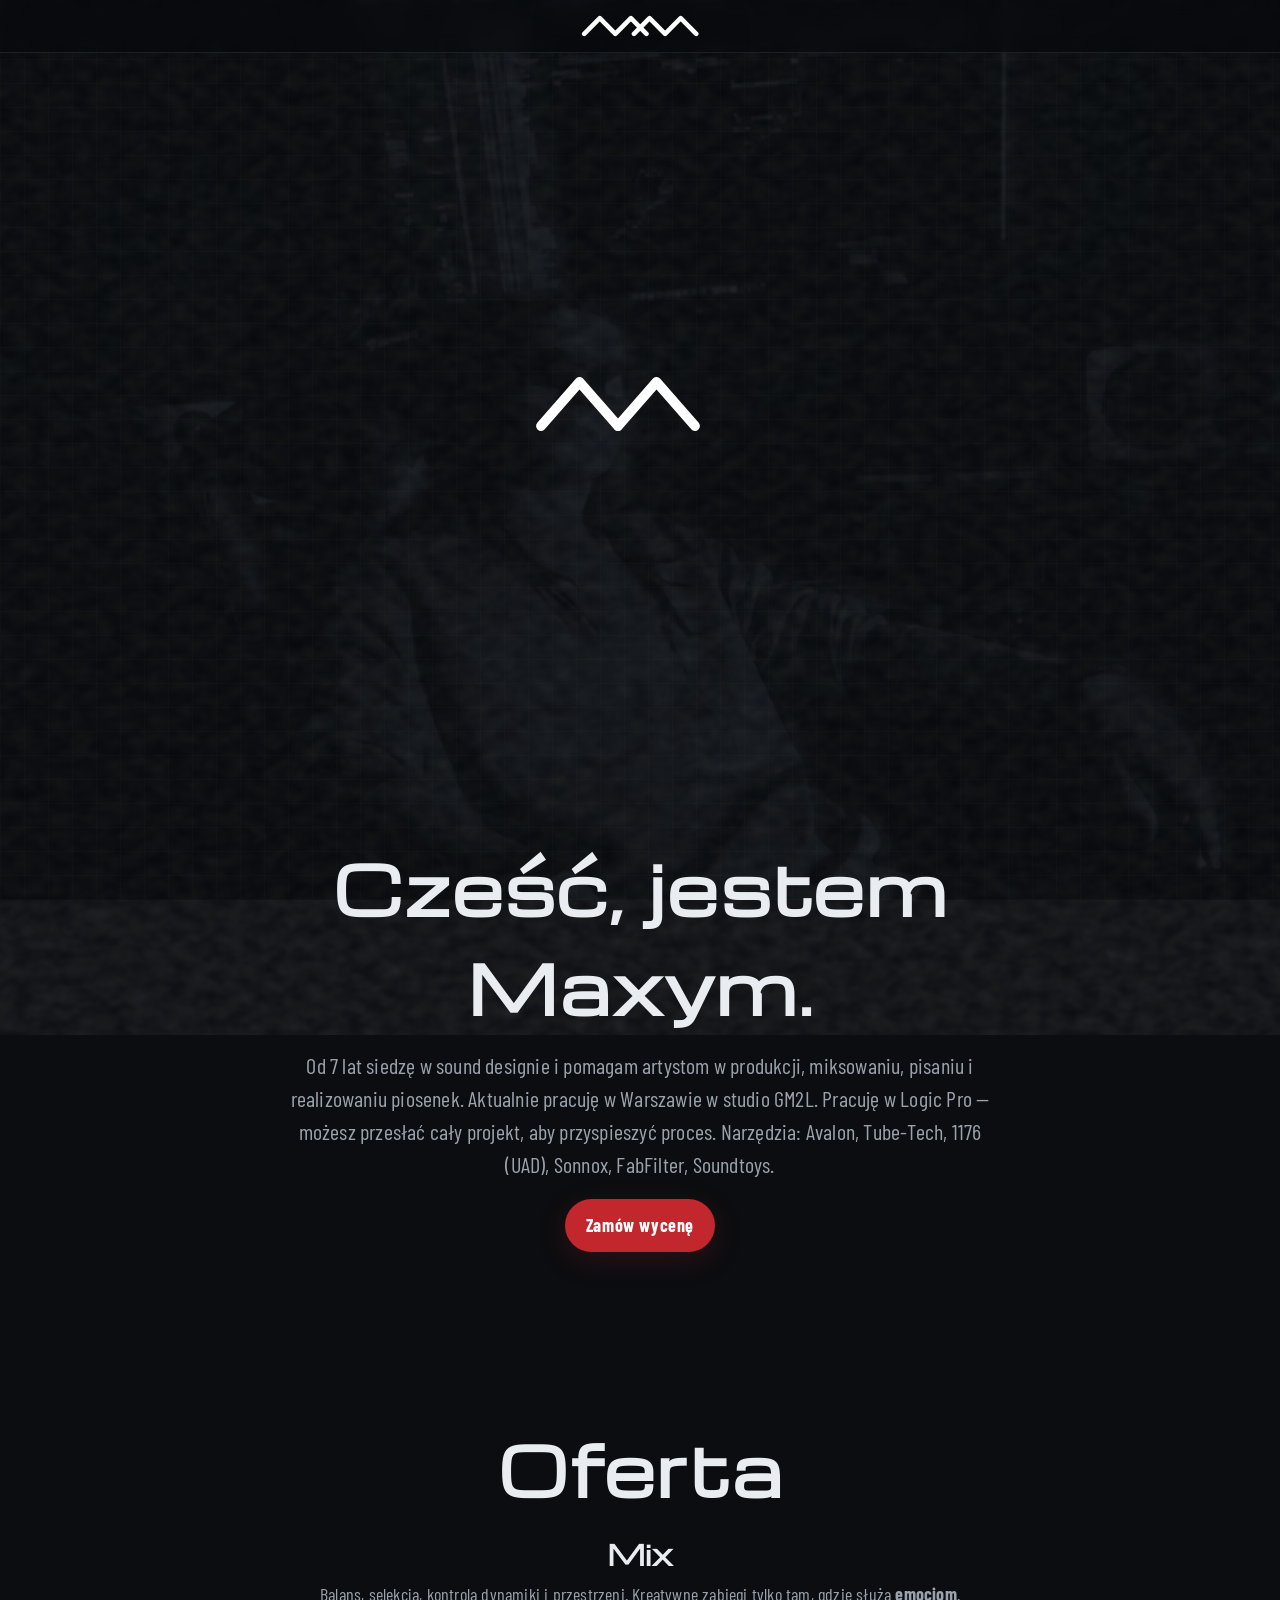
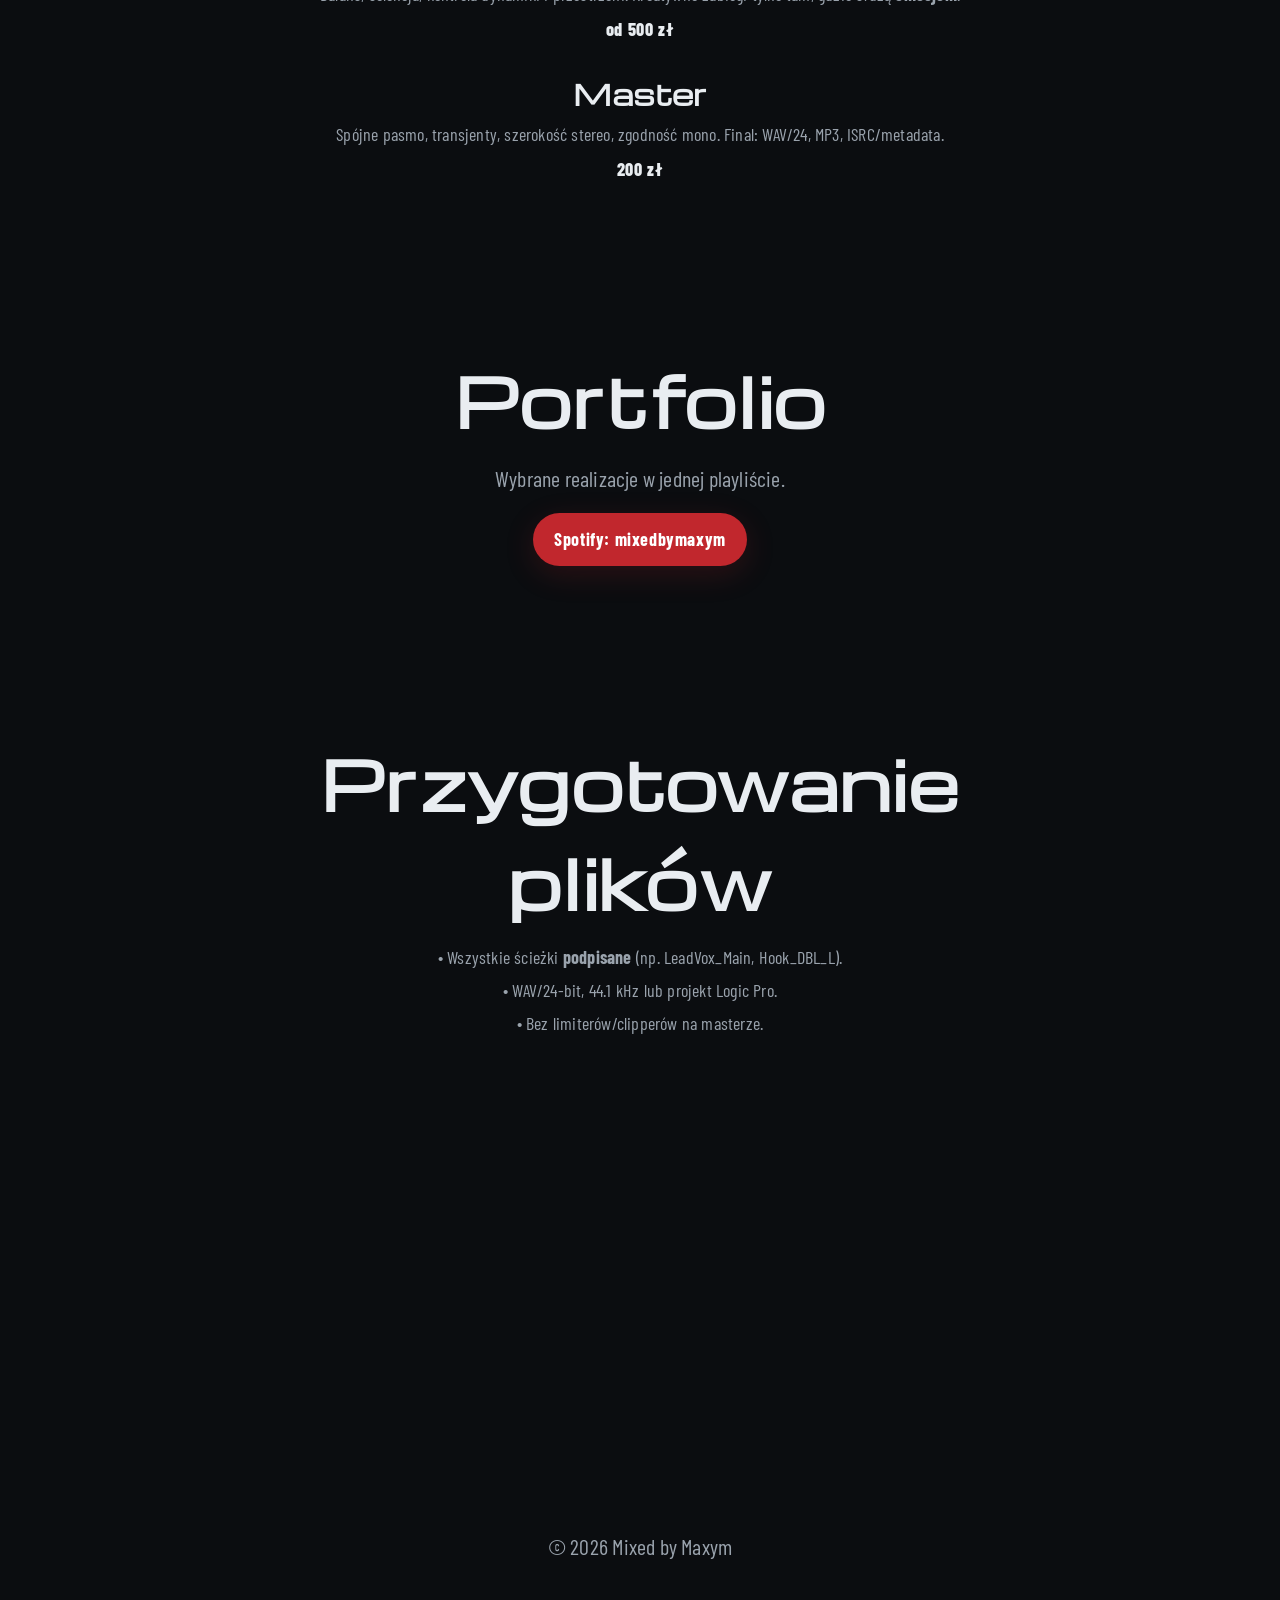
==== index.html @ 4898b4e2 "Add files via upload" ====
<!doctype html>
<html lang="pl">
<head>
  <meta charset="utf-8"/>
  <meta name="viewport" content="width=device-width, initial-scale=1"/>
  <title>Mixed by Maxym — Mix & Master</title>
  <meta name="color-scheme" content="dark"/>
  <link rel="icon" href="assets/favicon.svg"/>
  <link href="https://fonts.googleapis.com/css2?family=Barlow+Condensed:wght@400;600;700&family=Michroma&display=swap" rel="stylesheet">
  <style>
    :root{ --bg:#0b0d10; --ink:#e9edf1; --muted:#9aa3ad; --red:#C1272D; --line:#1a2028; --max: 900px; }
    *{box-sizing:border-box} html,body{height:100%}
    body{margin:0;background:var(--bg);color:var(--ink);font:18px/1.5 'Barlow Condensed', ui-sans-serif, system-ui, -apple-system, Segoe UI, Roboto, Arial;letter-spacing:.2px}
    a{color:inherit;text-decoration:none}
    .backdrop{position:fixed;inset:0;z-index:-2}
    .backdrop::before{content:"";position:absolute;inset:0;background:url('assets/bg.webp') center/cover no-repeat;opacity:.4;filter:contrast(1.05) saturate(.9) brightness(.92)}
    .grid{position:absolute;inset:0;opacity:.16;mix-blend-mode:overlay;background:
      repeating-linear-gradient(0deg, rgba(255,255,255,.08) 0 1px, transparent 1px 24px),
      repeating-linear-gradient(90deg, rgba(255,255,255,.08) 0 1px, transparent 1px 24px);
      animation:pan 36s linear infinite}
    @keyframes pan{to{transform:translate3d(-2%, -2%, 0)}}
    .grain{position:absolute;inset:-15%;mix-blend-mode:soft-light;opacity:.22;pointer-events:none}
    .grain svg{width:100%;height:100%}
    .nav{position:sticky;top:0;z-index:5;background:rgba(7,9,12,.55);backdrop-filter:blur(10px);border-bottom:1px solid var(--line)}
    .nav-in{max-width:var(--max);margin:0 auto;padding:12px 20px;display:flex;align-items:center;justify-content:center}
    .brand svg{height:28px;display:block;filter:drop-shadow(0 12px 28px rgba(0,0,0,.6))}
    main{max-width:var(--max);margin:0 auto;padding:0 20px}
    .section{padding:84px 0;text-align:center}
    .title{font-family:'Michroma',system-ui;font-weight:700;letter-spacing:.02em;font-size:clamp(40px,6vw,66px);margin:0 0 12px}
    .lead{color:var(--muted);font-size:clamp(18px,2.2vw,22px);margin:0 auto;max-width:70ch}
    .cta{margin-top:18px;display:flex;gap:12px;justify-content:center;flex-wrap:wrap}
    .btn{padding:12px 20px;border-radius:999px;border:1px solid var(--line);background:rgba(12,15,20,.7);transition:transform .2s;font-weight:700;letter-spacing:.6px}
    .btn:hover{transform:translateY(-1px)}
    .btn.red{background:var(--red);border-color:transparent;color:#fff;box-shadow:0 8px 30px rgba(193,39,45,.18)}
    .hero{min-height:78vh;display:grid;place-items:center}
    .logo{width:min(220px,42vw)}
    .offer{display:grid;grid-template-columns:1fr;gap:30px;margin-top:14px}
    .off-item h3{font-family:'Michroma',system-ui;margin:0 0 6px;font-size:28px}
    .off-item p{margin:0;color:var(--muted)}
    .price{margin-top:8px;font-weight:800;letter-spacing:.6px}
    ul.clean{list-style:none;padding:0;margin:12px 0 0 0;color:var(--muted)}
    ul.clean li{margin:6px 0}
    .reveal{opacity:0;transform:translateY(32px) scale(.985);filter:blur(2px)}
    .reveal.in{opacity:1;transform:none;filter:none;animation:glow .9s ease, glitchLines .7s steps(2,end)}
    @keyframes glow{from{text-shadow:0 0 0 rgba(193,39,45,0)} 55%{text-shadow:0 0 28px rgba(193,39,45,.28)} to{ text-shadow:0 0 0 rgba(193,39,45,0)}}
    @keyframes glitchLines{0%{clip-path:inset(0 0 96% 0)}50%{clip-path:inset(4% 0 0 0)}100%{clip-path:inset(0 0 0 0)}}
    @media (max-width: 860px){ .offer{grid-template-columns:1fr} }
    @media (prefers-reduced-motion: reduce){ .grid{animation:none}.reveal{opacity:1;transform:none;filter:none} }
  </style>
</head>
<body>
  <div class="backdrop" aria-hidden="true">
    <div class="grid"></div>
    <div class="grain">
      <svg viewBox="0 0 100 100" preserveAspectRatio="none">
        <filter id="n"><feTurbulence type="fractalNoise" baseFrequency="0.9" numOctaves="2" seed="5">
          <animate attributeName="baseFrequency" values="0.7;0.95;0.8;0.9" dur="10s" repeatCount="indefinite"/></feTurbulence>
          <feColorMatrix type="saturate" values="0"/><feComponentTransfer><feFuncA type="table" tableValues="0 0.55"/></feComponentTransfer></filter>
        <rect width="100%" height="100%" filter="url(#n)"/>
      </svg>
    </div>
  </div>

  <header class="nav">
    <div class="nav-in brand">
      <svg viewBox="0 0 160 36" aria-hidden="true">
        <path d="M8 28 L28 8 L48 28 L68 8 L88 28" fill="none" stroke="white" stroke-width="6" stroke-linejoin="round" stroke-linecap="round"/>
        <path d="M72 28 L92 8 L112 28 L132 8 L152 28" fill="none" stroke="white" stroke-width="6" stroke-linejoin="round" stroke-linecap="round" transform="scale(-1,1) translate(-224,0)"/>
      </svg>
    </div>
  </header>

  <section class="hero">
    <img class="logo reveal" src="assets/logo-mm.svg" alt="Mixed by Maxym">
  </section>

  <main>
    <section class="section reveal" id="o-mnie">
      <h2 class="title">Cześć, jestem Maxym.</h2>
      <p class="lead">Od 7 lat siedzę w sound designie i pomagam artystom w produkcji, miksowaniu, pisaniu i realizowaniu piosenek. Aktualnie pracuję w Warszawie w studio GM2L. Pracuję w Logic Pro — możesz przesłać cały projekt, aby przyspieszyć proces. Narzędzia: Avalon, Tube-Tech, 1176 (UAD), Sonnox, FabFilter, Soundtoys.</p>
      <div class="cta"><a class="btn red" href="#kontakt">Zamów wycenę</a></div>
    </section>

    <section class="section reveal" id="oferta">
      <h2 class="title">Oferta</h2>
      <div class="offer">
        <div class="off-item">
          <h3>Mix</h3>
          <p>Balans, selekcja, kontrola dynamiki i przestrzeni. Kreatywne zabiegi tylko tam, gdzie służą <strong>emocjom</strong>.</p>
          <div class="price">od 500 zł</div>
        </div>
        <div class="off-item">
          <h3>Master</h3>
          <p>Spójne pasmo, transjenty, szerokość stereo, zgodność mono. Final: WAV/24, MP3, ISRC/metadata.</p>
          <div class="price">200 zł</div>
        </div>
      </div>
    </section>

    <section class="section reveal" id="portfolio">
      <h2 class="title">Portfolio</h2>
      <p class="lead">Wybrane realizacje w jednej playliście.</p>
      <div class="cta">
        <a class="btn red" target="_blank" rel="noreferrer" href="https://open.spotify.com/playlist/76HhXMhidruyPn8X6Np616?si=zCsxHZGxSvGieAAZRVbaZQ&pi=NxLvLOmHQra25">Spotify: mixedbymaxym</a>
      </div>
    </section>

    <section class="section reveal" id="przygotowanie">
      <h2 class="title">Przygotowanie plików</h2>
      <ul class="clean">
        <li>• Wszystkie ścieżki <strong>podpisane</strong> (np. LeadVox_Main, Hook_DBL_L).</li>
        <li>• WAV/24-bit, 44.1 kHz lub projekt Logic Pro.</li>
        <li>• Bez limiterów/clipperów na masterze.</li>
      </ul>
    </section>

    <section class="section reveal" id="kontakt">
      <h2 class="title">Kontakt</h2>
      <p class="lead">Szybka wycena i terminy — napisz co masz (stemy / projekt Logic), deadline, 2–3 referencje.</p>
      <div class="cta">
        <a class="btn red" href="mailto:aleksandermaksymbusinnes@gmail.com?subject=Zapytanie%20mix/master">✉️  Wyślij mail</a>
        <a class="btn" target="_blank" rel="noreferrer" href="https://instagram.com/aleksandermaksym">IG: @aleksandermaksym</a>
      </div>
    </section>
  </main>

  <footer class="section" style="padding-top:20px">
    <p class="lead" style="text-align:center">© <span id="y"></span> Mixed by Maxym</p>
  </footer>

  <script>
    // Start from top
    window.history.scrollRestoration = 'manual';
    window.addEventListener('load', ()=>{ window.scrollTo({top:0,left:0,behavior:'auto'}); });
    // Reveal
    const io = new IntersectionObserver((es)=>es.forEach(e=>{
      if(e.isIntersecting){ e.target.classList.add('in'); io.unobserve(e.target); }
    }), {threshold:.15});
    document.querySelectorAll('.reveal').forEach(el=>io.observe(el));
    document.getElementById('y').textContent = new Date().getFullYear();
  </script>
</body>
</html>
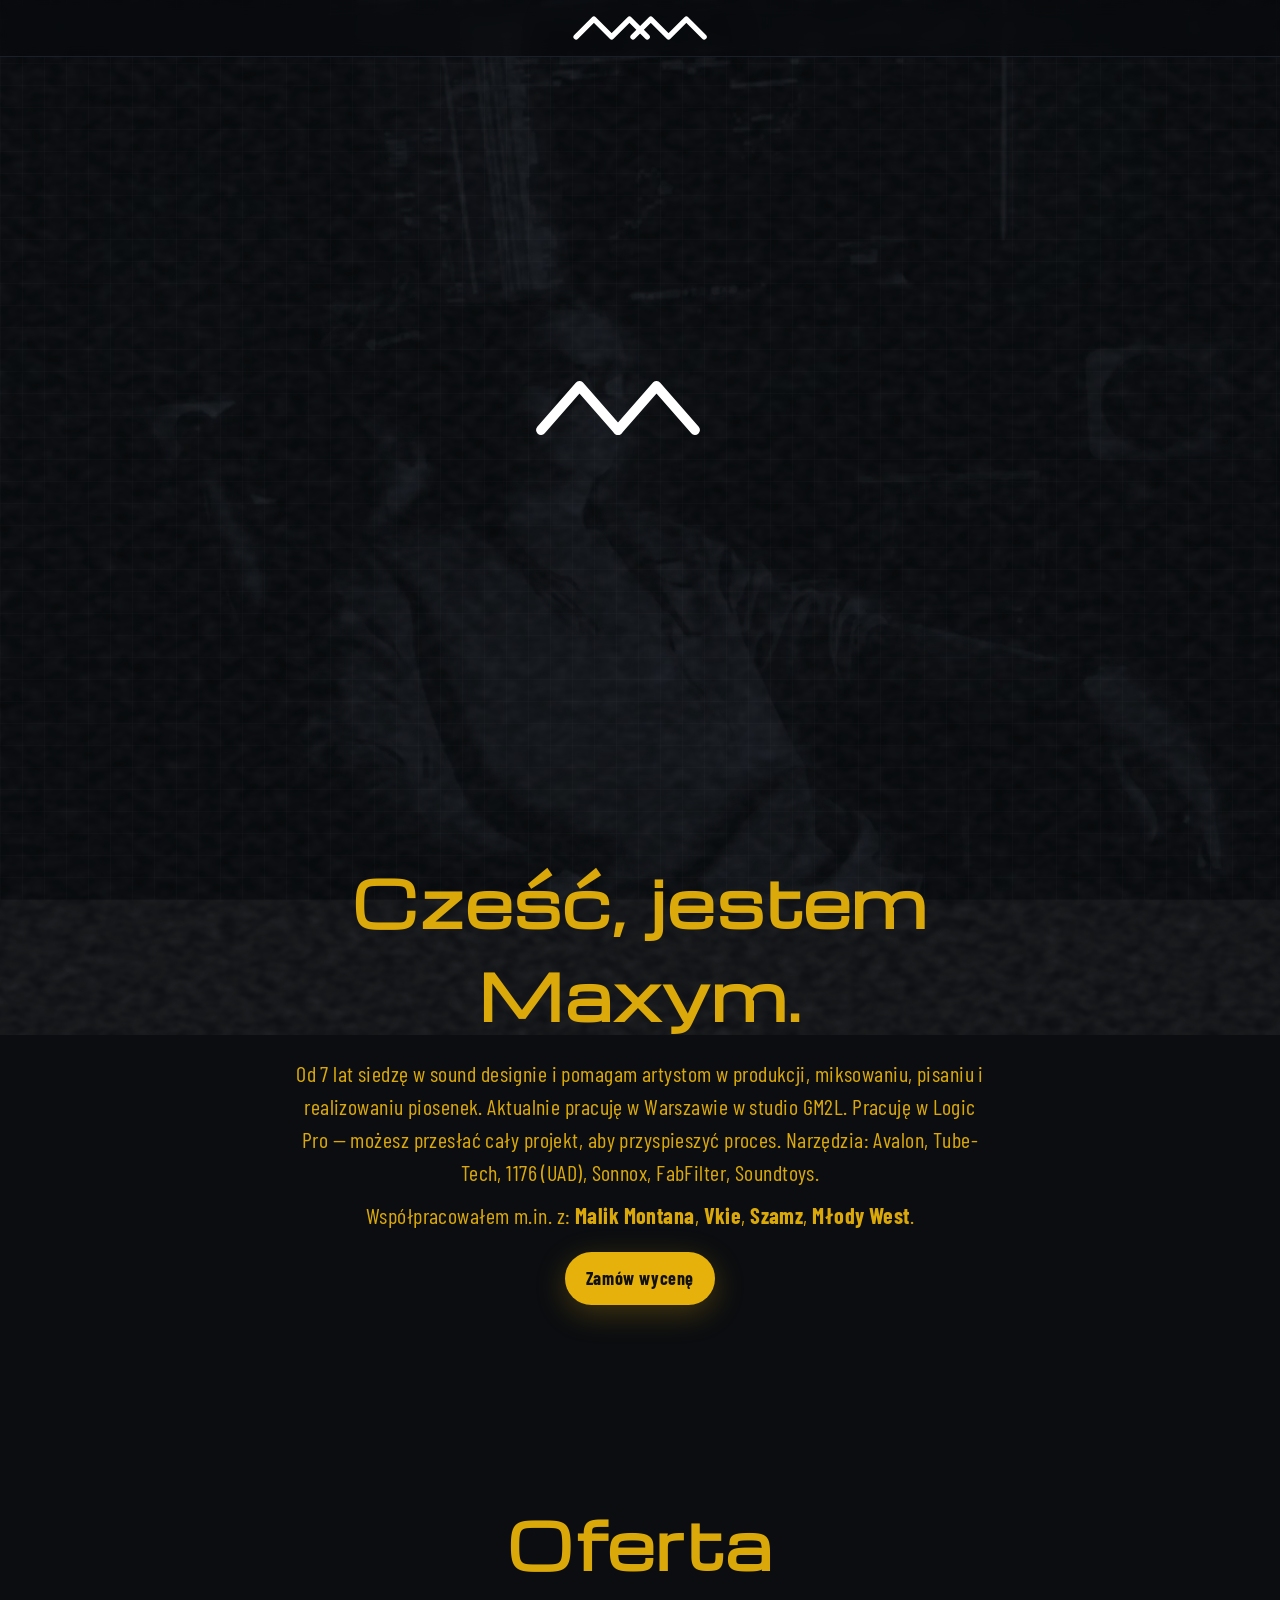
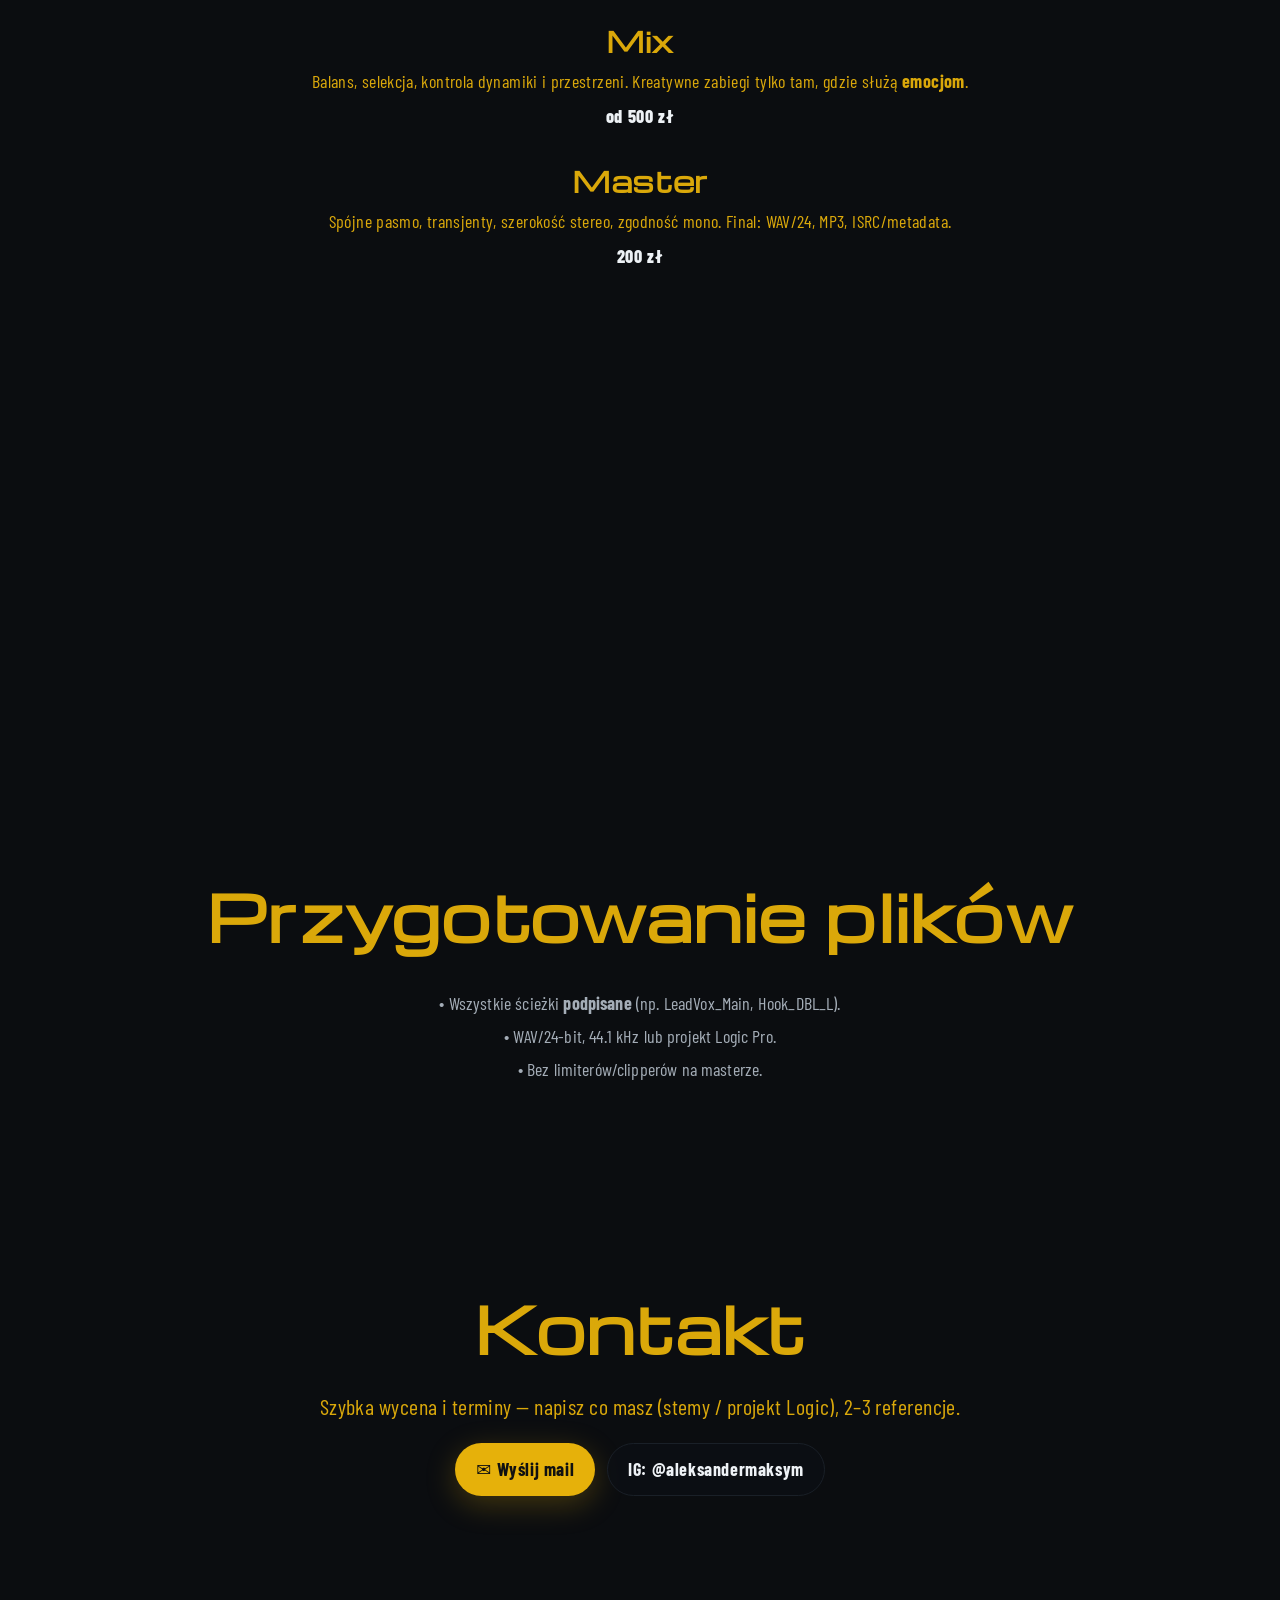
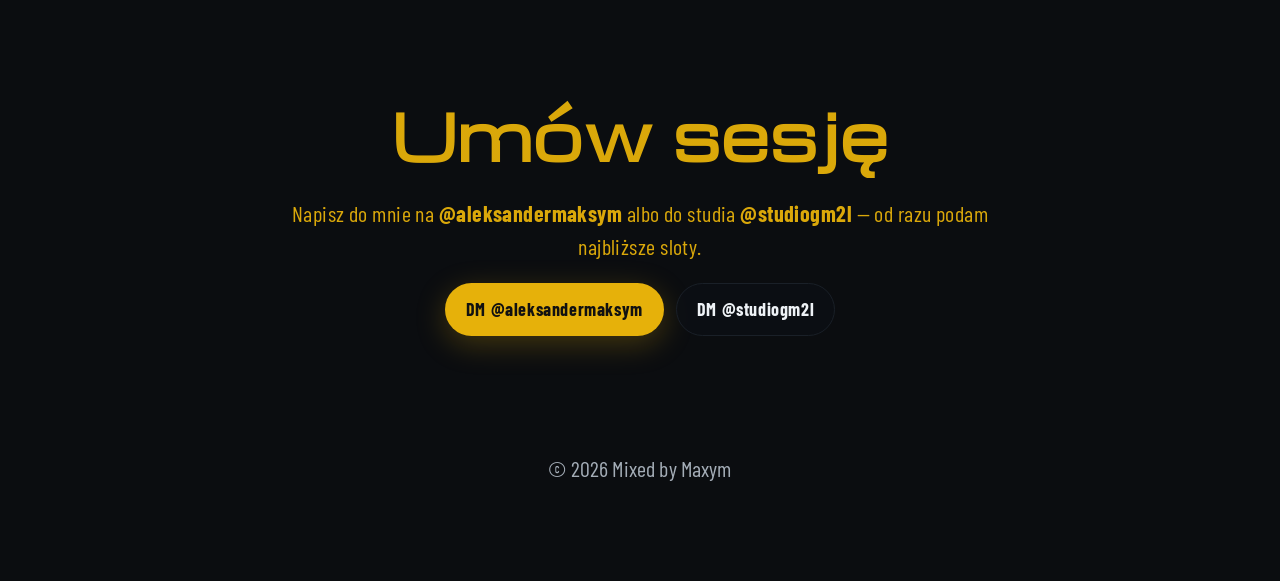
==== commit 3b748246: "Add files via upload" ====
--- a/index.html
+++ b/index.html
@@ -2,50 +2,94 @@
 <html lang="pl">
 <head>
   <meta charset="utf-8"/>
-  <meta name="viewport" content="width=device-width, initial-scale=1"/>
+  <meta name="viewport" content="width=device-width, initial-scale=1, viewport-fit=cover"/>
   <title>Mixed by Maxym — Mix & Master</title>
   <meta name="color-scheme" content="dark"/>
   <link rel="icon" href="assets/favicon.svg"/>
+  <!-- Fonts: Michroma (headings), Barlow Condensed (body) -->
   <link href="https://fonts.googleapis.com/css2?family=Barlow+Condensed:wght@400;600;700&family=Michroma&display=swap" rel="stylesheet">
   <style>
-    :root{ --bg:#0b0d10; --ink:#e9edf1; --muted:#9aa3ad; --red:#C1272D; --line:#1a2028; --max: 900px; }
-    *{box-sizing:border-box} html,body{height:100%}
-    body{margin:0;background:var(--bg);color:var(--ink);font:18px/1.5 'Barlow Condensed', ui-sans-serif, system-ui, -apple-system, Segoe UI, Roboto, Arial;letter-spacing:.2px}
+    :root{
+      --bg:#0b0d10; --ink:#eef2f6; --muted:#a4adb7;
+      --acc:#E6B10A; --line:#1a2028; --max: 960px;
+    }
+    *{box-sizing:border-box}
+    html,body{height:100%}
+    body{
+      margin:0;background:var(--bg);color:var(--ink);
+      font:18px/1.5 'Barlow Condensed', ui-sans-serif, system-ui, -apple-system, Segoe UI, Roboto, Arial;
+      letter-spacing:.15px; padding-left: env(safe-area-inset-left); padding-right: env(safe-area-inset-right);
+      overflow-x:hidden;
+    }
     a{color:inherit;text-decoration:none}
+    /* BACKGROUND */
     .backdrop{position:fixed;inset:0;z-index:-2}
-    .backdrop::before{content:"";position:absolute;inset:0;background:url('assets/bg.webp') center/cover no-repeat;opacity:.4;filter:contrast(1.05) saturate(.9) brightness(.92)}
-    .grid{position:absolute;inset:0;opacity:.16;mix-blend-mode:overlay;background:
-      repeating-linear-gradient(0deg, rgba(255,255,255,.08) 0 1px, transparent 1px 24px),
-      repeating-linear-gradient(90deg, rgba(255,255,255,.08) 0 1px, transparent 1px 24px);
-      animation:pan 36s linear infinite}
-    @keyframes pan{to{transform:translate3d(-2%, -2%, 0)}}
+    .backdrop::before{
+      content:"";position:absolute;inset:0;background:url('assets/bg.webp') center/cover no-repeat;opacity:.44;filter:contrast(1.05) saturate(.9) brightness(.9);
+    }
+    .grid{
+      position:absolute;inset:0;mix-blend-mode:overlay;pointer-events:none;
+      background:
+        repeating-linear-gradient(0deg, rgba(255,255,255,.11) 0 1px, transparent 1px 22px),
+        repeating-linear-gradient(90deg, rgba(255,255,255,.11) 0 1px, transparent 1px 22px);
+      opacity:.2; animation:blink 2s steps(12,end) infinite, jitter 6s ease-in-out infinite alternate;
+    }
+    @keyframes blink{ 50%{opacity:.13} }
+    @keyframes jitter{ from{transform:translate3d(0,0,0)} to{transform:translate3d(-1.1%, -1.1%, 0)} }
     .grain{position:absolute;inset:-15%;mix-blend-mode:soft-light;opacity:.22;pointer-events:none}
     .grain svg{width:100%;height:100%}
-    .nav{position:sticky;top:0;z-index:5;background:rgba(7,9,12,.55);backdrop-filter:blur(10px);border-bottom:1px solid var(--line)}
-    .nav-in{max-width:var(--max);margin:0 auto;padding:12px 20px;display:flex;align-items:center;justify-content:center}
-    .brand svg{height:28px;display:block;filter:drop-shadow(0 12px 28px rgba(0,0,0,.6))}
-    main{max-width:var(--max);margin:0 auto;padding:0 20px}
-    .section{padding:84px 0;text-align:center}
-    .title{font-family:'Michroma',system-ui;font-weight:700;letter-spacing:.02em;font-size:clamp(40px,6vw,66px);margin:0 0 12px}
+    /* NAV (exact centering) */
+    .nav{position:sticky;top:0;z-index:5;background:rgba(7,9,12,.6);backdrop-filter:blur(10px);border-bottom:1px solid var(--line);padding-top: env(safe-area-inset-top)}
+    .nav-in{max-width:var(--max);margin-inline:auto;padding:12px 0;display:grid;place-items:center;width:100%}
+    .brand{width:100%;display:flex;align-items:center;justify-content:center}
+    .brand svg{height:32px;display:block;margin:0 auto;filter:drop-shadow(0 12px 28px rgba(0,0,0,.6))}
+    /* LAYOUT */
+    main{max-width:var(--max);margin-inline:auto;padding:0 22px}
+    .section{padding:96px 0;text-align:center;margin-inline:auto}
+    .title{
+      font-family:'Michroma', system-ui; font-weight:700; letter-spacing:.02em;
+      font-size:clamp(36px,5.6vw,62px); margin:0 0 16px;
+      display:inline-block; position:relative;
+    }
     .lead{color:var(--muted);font-size:clamp(18px,2.2vw,22px);margin:0 auto;max-width:70ch}
-    .cta{margin-top:18px;display:flex;gap:12px;justify-content:center;flex-wrap:wrap}
-    .btn{padding:12px 20px;border-radius:999px;border:1px solid var(--line);background:rgba(12,15,20,.7);transition:transform .2s;font-weight:700;letter-spacing:.6px}
+    .cta{margin-top:20px;display:flex;gap:12px;justify-content:center;flex-wrap:wrap}
+    .btn{padding:12px 20px;border-radius:999px;border:1px solid var(--line);background:rgba(12,15,20,.75);transition:transform .2s, box-shadow .2s; font-weight:700;letter-spacing:.6px}
     .btn:hover{transform:translateY(-1px)}
-    .btn.red{background:var(--red);border-color:transparent;color:#fff;box-shadow:0 8px 30px rgba(193,39,45,.18)}
+    .btn.acc{background:var(--acc);border-color:transparent;color:#111;box-shadow:0 8px 30px rgba(230,177,10,.25)}
+    /* HERO (exact centering for the M) */
     .hero{min-height:78vh;display:grid;place-items:center}
-    .logo{width:min(220px,42vw)}
+    .logo{width:min(220px,42vw);margin-inline:auto;display:block}
+    /* OFFER */
     .offer{display:grid;grid-template-columns:1fr;gap:30px;margin-top:14px}
-    .off-item h3{font-family:'Michroma',system-ui;margin:0 0 6px;font-size:28px}
+    .off-item h3{font-family:'Michroma', system-ui;margin:0 0 6px;font-size:28px;letter-spacing:.02em}
     .off-item p{margin:0;color:var(--muted)}
     .price{margin-top:8px;font-weight:800;letter-spacing:.6px}
+    /* Lists */
     ul.clean{list-style:none;padding:0;margin:12px 0 0 0;color:var(--muted)}
     ul.clean li{margin:6px 0}
-    .reveal{opacity:0;transform:translateY(32px) scale(.985);filter:blur(2px)}
-    .reveal.in{opacity:1;transform:none;filter:none;animation:glow .9s ease, glitchLines .7s steps(2,end)}
-    @keyframes glow{from{text-shadow:0 0 0 rgba(193,39,45,0)} 55%{text-shadow:0 0 28px rgba(193,39,45,.28)} to{ text-shadow:0 0 0 rgba(193,39,45,0)}}
-    @keyframes glitchLines{0%{clip-path:inset(0 0 96% 0)}50%{clip-path:inset(4% 0 0 0)}100%{clip-path:inset(0 0 0 0)}}
-    @media (max-width: 860px){ .offer{grid-template-columns:1fr} }
-    @media (prefers-reduced-motion: reduce){ .grid{animation:none}.reveal{opacity:1;transform:none;filter:none} }
+    /* BIGGER REVEAL */
+    .reveal{--d:0ms; opacity:0; transform:translateY(56px) scale(.975); filter:blur(2px)}
+    .reveal.in{opacity:1;transform:none;filter:none; transition:opacity .7s ease var(--d), transform .7s ease var(--d), filter .7s ease var(--d)}
+    .mask{ display:inline-block; position:relative; --p:0% }
+    .mask.animate{ animation:unmask .7s ease forwards var(--d) }
+    @keyframes unmask{
+      0%{ letter-spacing:.14em; opacity:.6 }
+      100%{ letter-spacing:.02em; opacity:1 }
+    }
+    .mask > span{
+      background:linear-gradient(90deg, rgba(230,177,10,.95), rgba(230,177,10,.95)) no-repeat;
+      -webkit-background-clip:text; background-clip:text; color:transparent;
+      -webkit-mask:linear-gradient(90deg, #000 0 var(--p), transparent var(--p) 100%);
+              mask:linear-gradient(90deg, #000 0 var(--p), transparent var(--p) 100%);
+      animation:revealbar .7s ease forwards var(--d);
+    }
+    @keyframes revealbar{ from{ --p:0% } to{ --p:100% } }
+    /* MOBILE */
+    @media (max-width: 860px){
+      .lead, .off-item p, ul.clean{font-size:18px}
+      .nav-in{padding-left:0;padding-right:0}
+    }
+    @media (prefers-reduced-motion: reduce){ .grid{animation:none}.reveal{opacity:1;transform:none;filter:none}.mask > span{animation:none;-webkit-mask:none;mask:none;color:inherit} }
   </style>
 </head>
 <body>
@@ -71,42 +115,43 @@
   </header>
 
   <section class="hero">
-    <img class="logo reveal" src="assets/logo-mm.svg" alt="Mixed by Maxym">
+    <img class="logo reveal" style="--d:120ms" src="assets/logo-mm.svg" alt="Mixed by Maxym">
   </section>
 
   <main>
-    <section class="section reveal" id="o-mnie">
-      <h2 class="title">Cześć, jestem Maxym.</h2>
-      <p class="lead">Od 7 lat siedzę w sound designie i pomagam artystom w produkcji, miksowaniu, pisaniu i realizowaniu piosenek. Aktualnie pracuję w Warszawie w studio GM2L. Pracuję w Logic Pro — możesz przesłać cały projekt, aby przyspieszyć proces. Narzędzia: Avalon, Tube-Tech, 1176 (UAD), Sonnox, FabFilter, Soundtoys.</p>
-      <div class="cta"><a class="btn red" href="#kontakt">Zamów wycenę</a></div>
+    <section class="section reveal" style="--d:220ms" id="o-mnie">
+      <h2 class="title"><span class="mask animate"><span>Cześć, jestem Maxym.</span></span></h2>
+      <p class="lead"><span class="mask animate" style="--d:320ms"><span>Od 7 lat siedzę w sound designie i pomagam artystom w produkcji, miksowaniu, pisaniu i realizowaniu piosenek. Aktualnie pracuję w Warszawie w studio GM2L. Pracuję w Logic Pro — możesz przesłać cały projekt, aby przyspieszyć proces. Narzędzia: Avalon, Tube-Tech, 1176 (UAD), Sonnox, FabFilter, Soundtoys.</span></span></p>
+      <p class="lead" style="margin-top:10px"><span class="mask animate" style="--d:380ms"><span>Współpracowałem m.in. z: <strong>Malik Montana</strong>, <strong>Vkie</strong>, <strong>Szamz</strong>, <strong>Młody West</strong>.</span></span></p>
+      <div class="cta"><a class="btn acc" href="#kontakt">Zamów wycenę</a></div>
     </section>
 
-    <section class="section reveal" id="oferta">
-      <h2 class="title">Oferta</h2>
+    <section class="section reveal" style="--d:260ms" id="oferta">
+      <h2 class="title"><span class="mask animate"><span>Oferta</span></span></h2>
       <div class="offer">
         <div class="off-item">
-          <h3>Mix</h3>
-          <p>Balans, selekcja, kontrola dynamiki i przestrzeni. Kreatywne zabiegi tylko tam, gdzie służą <strong>emocjom</strong>.</p>
+          <h3><span class="mask animate"><span>Mix</span></span></h3>
+          <p><span class="mask animate" style="--d:320ms"><span>Balans, selekcja, kontrola dynamiki i przestrzeni. Kreatywne zabiegi tylko tam, gdzie służą <strong>emocjom</strong>.</span></span></p>
           <div class="price">od 500 zł</div>
         </div>
         <div class="off-item">
-          <h3>Master</h3>
-          <p>Spójne pasmo, transjenty, szerokość stereo, zgodność mono. Final: WAV/24, MP3, ISRC/metadata.</p>
+          <h3><span class="mask animate"><span>Master</span></span></h3>
+          <p><span class="mask animate" style="--d:320ms"><span>Spójne pasmo, transjenty, szerokość stereo, zgodność mono. Final: WAV/24, MP3, ISRC/metadata.</span></span></p>
           <div class="price">200 zł</div>
         </div>
       </div>
     </section>
 
-    <section class="section reveal" id="portfolio">
-      <h2 class="title">Portfolio</h2>
-      <p class="lead">Wybrane realizacje w jednej playliście.</p>
+    <section class="section reveal" style="--d:300ms" id="portfolio">
+      <h2 class="title"><span class="mask animate"><span>Portfolio</span></span></h2>
+      <p class="lead"><span class="mask animate" style="--d:360ms"><span>Wybrane mixy i realizacje.</span></span></p>
       <div class="cta">
-        <a class="btn red" target="_blank" rel="noreferrer" href="https://open.spotify.com/playlist/76HhXMhidruyPn8X6Np616?si=zCsxHZGxSvGieAAZRVbaZQ&pi=NxLvLOmHQra25">Spotify: mixedbymaxym</a>
+        <a class="btn acc" target="_blank" rel="noreferrer" href="https://open.spotify.com/playlist/76HhXMhidruyPn8X6Np616?si=zCsxHZGxSvGieAAZRVbaZQ&pi=NxLvLOmHQra25">Spotify: mixedbymaxym</a>
       </div>
     </section>
 
-    <section class="section reveal" id="przygotowanie">
-      <h2 class="title">Przygotowanie plików</h2>
+    <section class="section reveal" style="--d:340ms" id="przygotowanie">
+      <h2 class="title"><span class="mask animate"><span>Przygotowanie plików</span></span></h2>
       <ul class="clean">
         <li>• Wszystkie ścieżki <strong>podpisane</strong> (np. LeadVox_Main, Hook_DBL_L).</li>
         <li>• WAV/24-bit, 44.1 kHz lub projekt Logic Pro.</li>
@@ -114,12 +159,21 @@
       </ul>
     </section>
 
-    <section class="section reveal" id="kontakt">
-      <h2 class="title">Kontakt</h2>
-      <p class="lead">Szybka wycena i terminy — napisz co masz (stemy / projekt Logic), deadline, 2–3 referencje.</p>
+    <section class="section reveal" style="--d:380ms" id="kontakt">
+      <h2 class="title"><span class="mask animate"><span>Kontakt</span></span></h2>
+      <p class="lead"><span class="mask animate" style="--d:440ms"><span>Szybka wycena i terminy — napisz co masz (stemy / projekt Logic), 2–3 referencje.</span></span></p>
       <div class="cta">
-        <a class="btn red" href="mailto:aleksandermaksymbusinnes@gmail.com?subject=Zapytanie%20mix/master">✉️  Wyślij mail</a>
+        <a class="btn acc" href="mailto:aleksandermaksymbusinnes@gmail.com?subject=Zapytanie%20mix/master">✉️  Wyślij mail</a>
         <a class="btn" target="_blank" rel="noreferrer" href="https://instagram.com/aleksandermaksym">IG: @aleksandermaksym</a>
+      </div>
+    </section>
+
+    <section class="section reveal" style="--d:420ms" id="book">
+      <h2 class="title"><span class="mask animate"><span>Umów sesję</span></span></h2>
+      <p class="lead"><span class="mask animate" style="--d:480ms"><span>Napisz do mnie na <strong>@aleksandermaksym</strong> albo do studia <strong>@studiogm2l</strong> — od razu podam najbliższe sloty.</span></span></p>
+      <div class="cta">
+        <a class="btn acc" target="_blank" rel="noreferrer" href="https://instagram.com/aleksandermaksym">DM @aleksandermaksym</a>
+        <a class="btn" target="_blank" rel="noreferrer" href="https://instagram.com/studiogm2l">DM @studiogm2l</a>
       </div>
     </section>
   </main>
@@ -129,9 +183,10 @@
   </footer>
 
   <script>
-    // Start from top
+    // Force start at top
     window.history.scrollRestoration = 'manual';
-    window.addEventListener('load', ()=>{ window.scrollTo({top:0,left:0,behavior:'auto'}); });
+    window.addEventListener('pageshow', function(e){ if(e.persisted) window.scrollTo(0,0); });
+    window.addEventListener('load', ()=>{ setTimeout(()=>window.scrollTo(0,0), 0); });
     // Reveal
     const io = new IntersectionObserver((es)=>es.forEach(e=>{
       if(e.isIntersecting){ e.target.classList.add('in'); io.unobserve(e.target); }
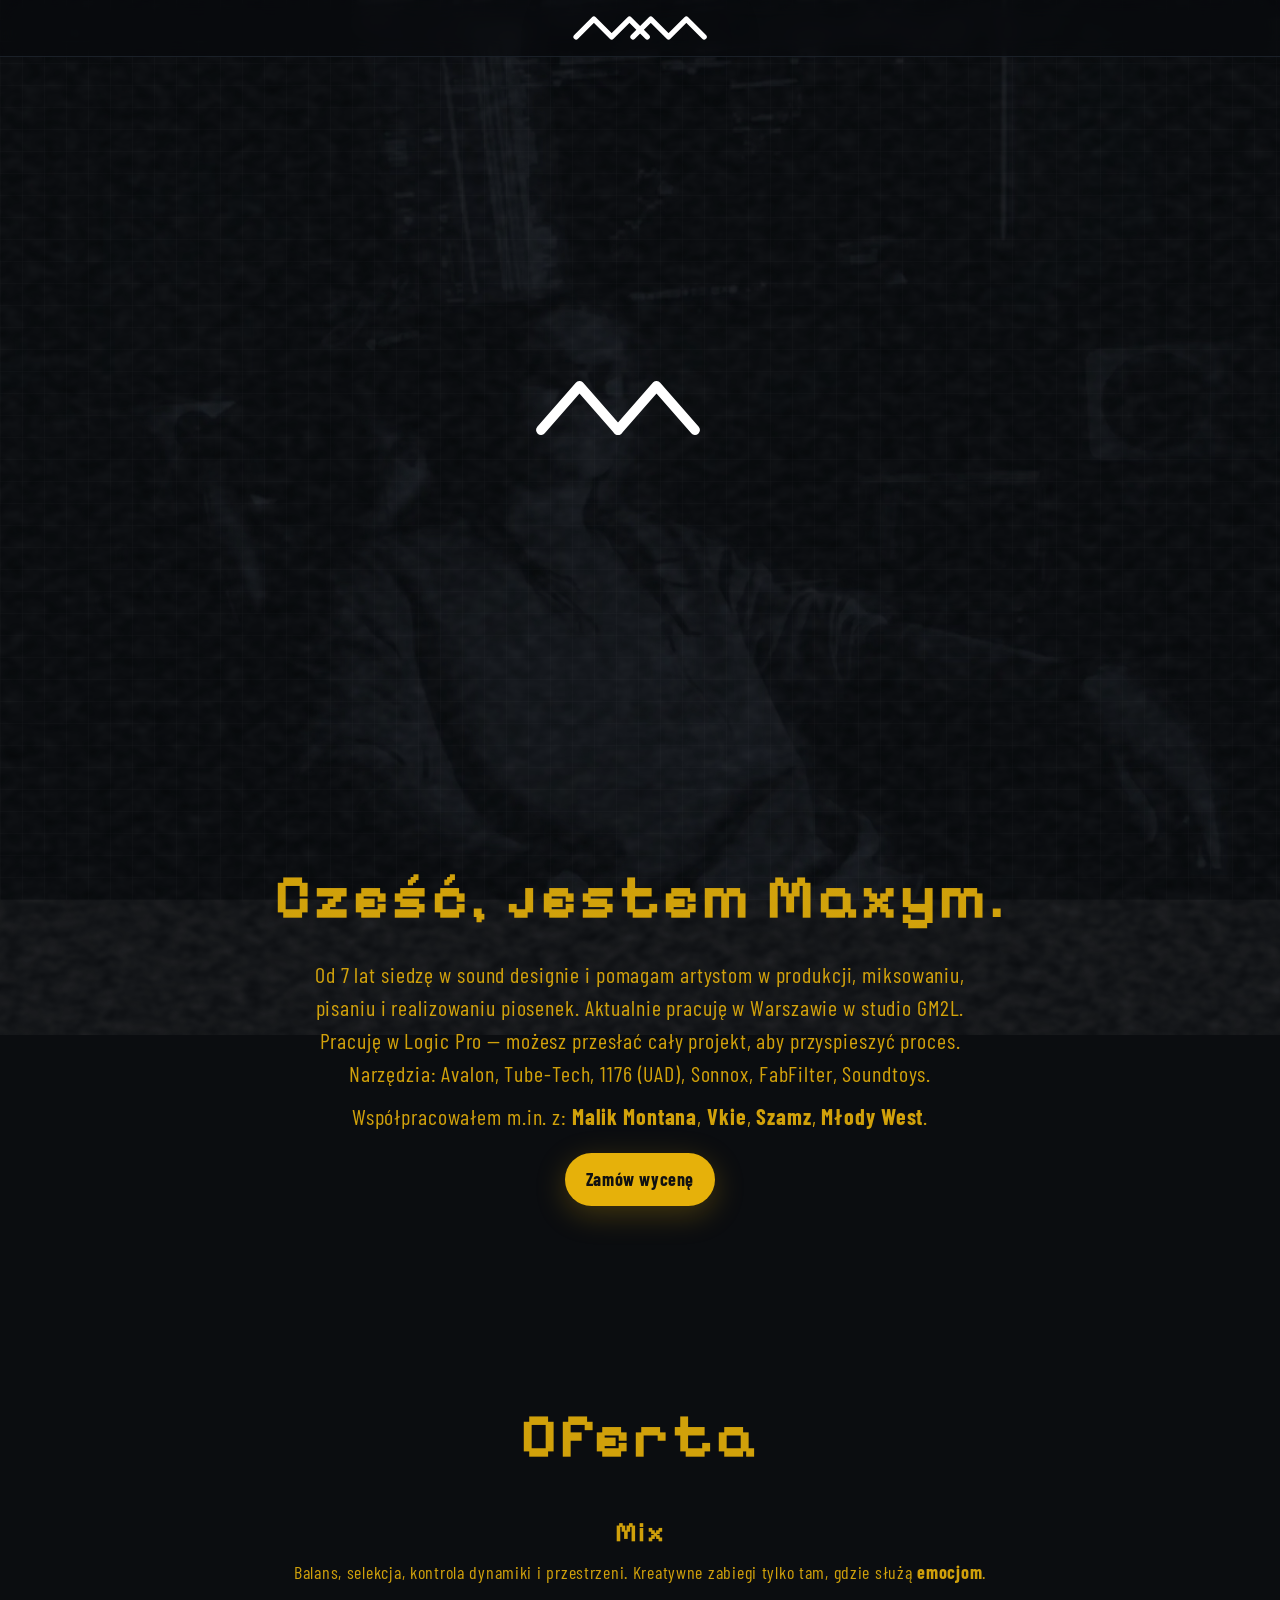
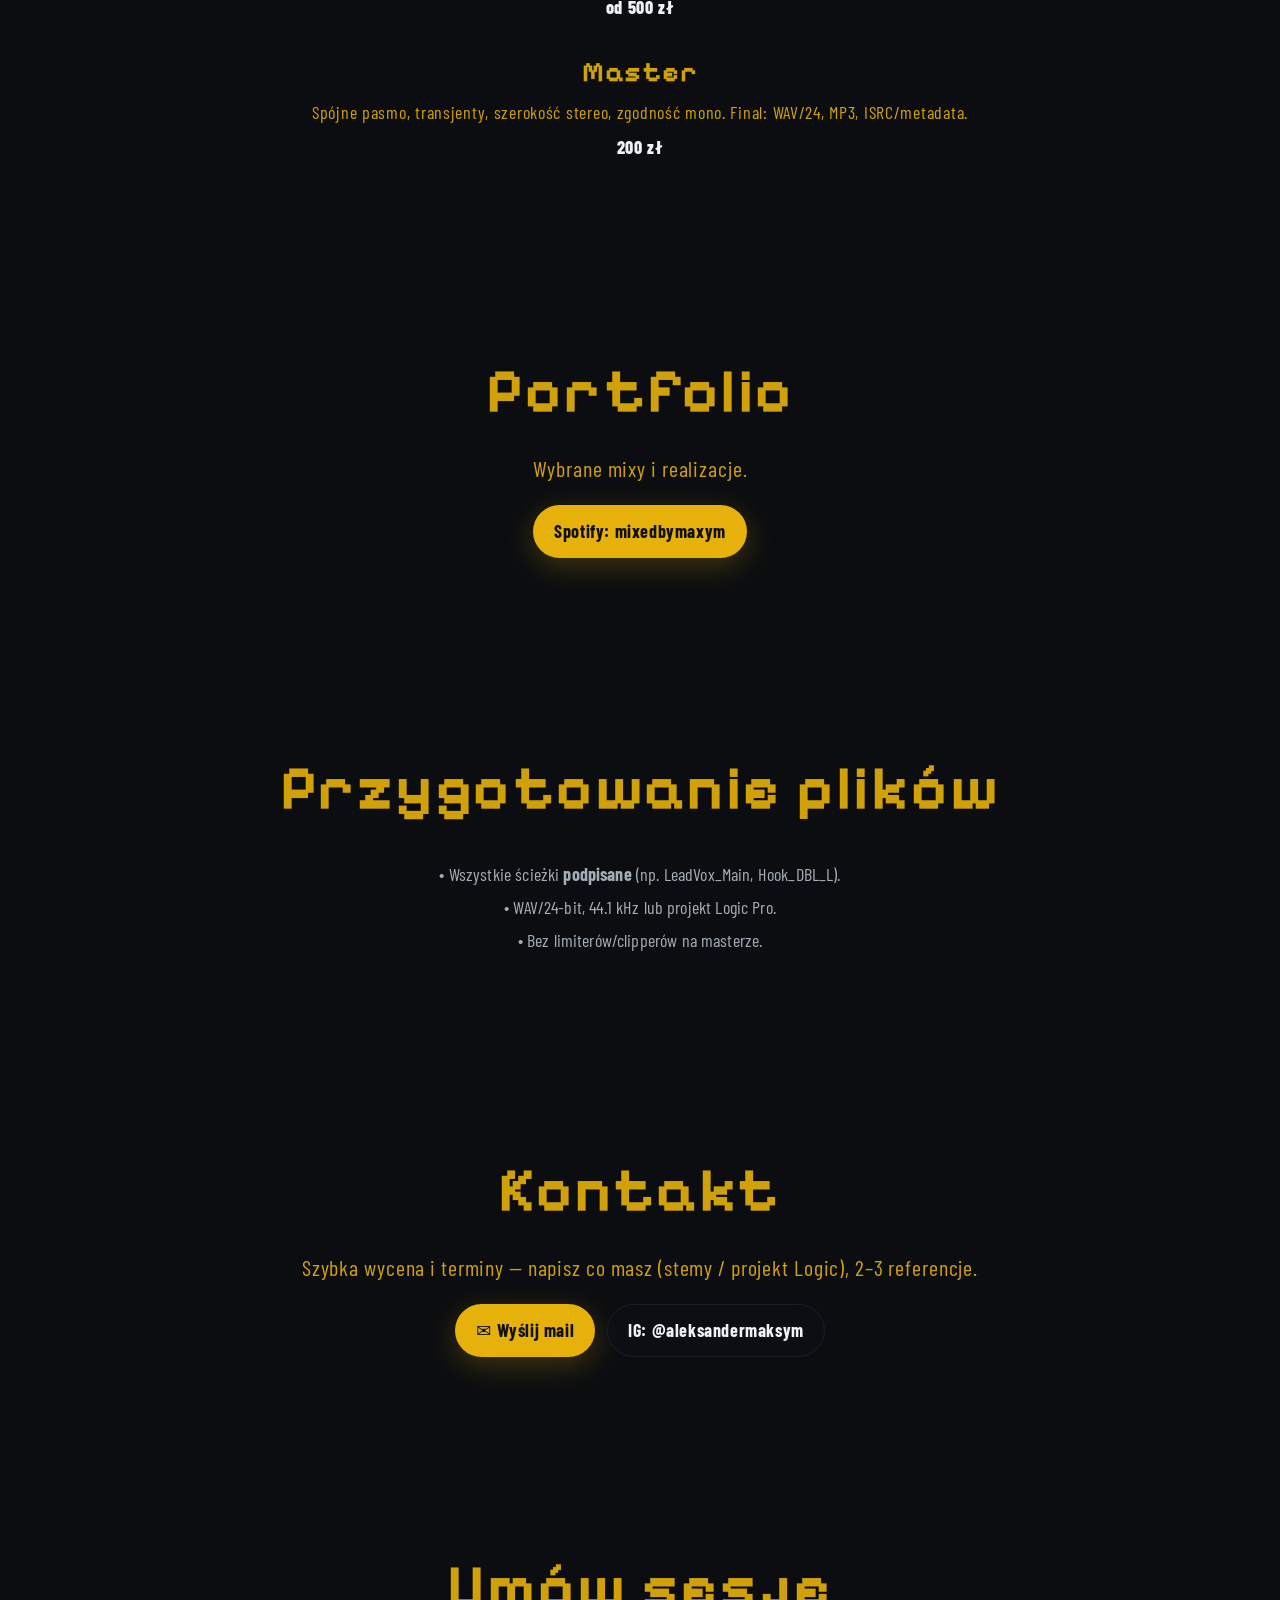
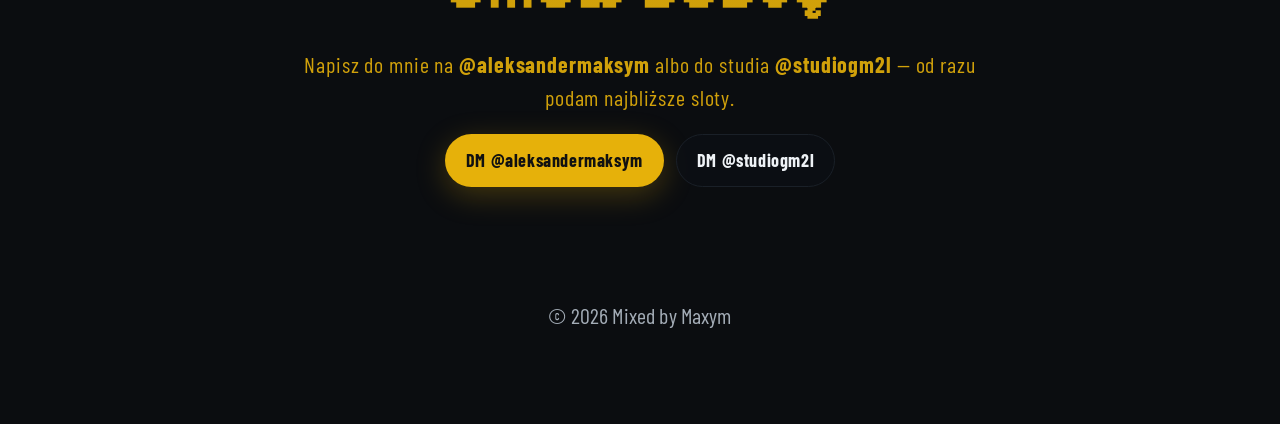
==== commit 12786704: "Add files via upload" ====
--- a/index.html
+++ b/index.html
@@ -6,8 +6,8 @@
   <title>Mixed by Maxym — Mix & Master</title>
   <meta name="color-scheme" content="dark"/>
   <link rel="icon" href="assets/favicon.svg"/>
-  <!-- Fonts: Michroma (headings), Barlow Condensed (body) -->
-  <link href="https://fonts.googleapis.com/css2?family=Barlow+Condensed:wght@400;600;700&family=Michroma&display=swap" rel="stylesheet">
+  <!-- Fonts -->
+  <link href="https://fonts.googleapis.com/css2?family=Barlow+Condensed:wght@400;600;700&family=Pixelify+Sans:wght@500;700&display=swap" rel="stylesheet">
   <style>
     :root{
       --bg:#0b0d10; --ink:#eef2f6; --muted:#a4adb7;
@@ -38,17 +38,17 @@
     @keyframes jitter{ from{transform:translate3d(0,0,0)} to{transform:translate3d(-1.1%, -1.1%, 0)} }
     .grain{position:absolute;inset:-15%;mix-blend-mode:soft-light;opacity:.22;pointer-events:none}
     .grain svg{width:100%;height:100%}
-    /* NAV (exact centering) */
+    /* NAV */
     .nav{position:sticky;top:0;z-index:5;background:rgba(7,9,12,.6);backdrop-filter:blur(10px);border-bottom:1px solid var(--line);padding-top: env(safe-area-inset-top)}
-    .nav-in{max-width:var(--max);margin-inline:auto;padding:12px 0;display:grid;place-items:center;width:100%}
-    .brand{width:100%;display:flex;align-items:center;justify-content:center}
-    .brand svg{height:32px;display:block;margin:0 auto;filter:drop-shadow(0 12px 28px rgba(0,0,0,.6))}
+    .nav-in{max-width:var(--max);margin:0 auto;padding:12px 20px;display:grid;place-items:center}
+    .brand{display:grid;place-items:center}
+    .brand svg{height:32px;display:block;filter:drop-shadow(0 12px 28px rgba(0,0,0,.6)); margin:0 auto}
     /* LAYOUT */
     main{max-width:var(--max);margin-inline:auto;padding:0 22px}
-    .section{padding:96px 0;text-align:center;margin-inline:auto}
+    .section{padding:92px 0;text-align:center;margin-inline:auto}
     .title{
-      font-family:'Michroma', system-ui; font-weight:700; letter-spacing:.02em;
-      font-size:clamp(36px,5.6vw,62px); margin:0 0 16px;
+      font-family:'Pixelify Sans', system-ui; font-weight:700; letter-spacing:.04em;
+      font-size:clamp(36px,5.6vw,62px); margin:0 0 14px;
       display:inline-block; position:relative;
     }
     .lead{color:var(--muted);font-size:clamp(18px,2.2vw,22px);margin:0 auto;max-width:70ch}
@@ -56,38 +56,39 @@
     .btn{padding:12px 20px;border-radius:999px;border:1px solid var(--line);background:rgba(12,15,20,.75);transition:transform .2s, box-shadow .2s; font-weight:700;letter-spacing:.6px}
     .btn:hover{transform:translateY(-1px)}
     .btn.acc{background:var(--acc);border-color:transparent;color:#111;box-shadow:0 8px 30px rgba(230,177,10,.25)}
-    /* HERO (exact centering for the M) */
+    /* HERO */
     .hero{min-height:78vh;display:grid;place-items:center}
     .logo{width:min(220px,42vw);margin-inline:auto;display:block}
     /* OFFER */
     .offer{display:grid;grid-template-columns:1fr;gap:30px;margin-top:14px}
-    .off-item h3{font-family:'Michroma', system-ui;margin:0 0 6px;font-size:28px;letter-spacing:.02em}
+    .off-item h3{font-family:'Pixelify Sans', system-ui;margin:0 0 6px;font-size:28px;letter-spacing:.04em}
     .off-item p{margin:0;color:var(--muted)}
     .price{margin-top:8px;font-weight:800;letter-spacing:.6px}
     /* Lists */
     ul.clean{list-style:none;padding:0;margin:12px 0 0 0;color:var(--muted)}
     ul.clean li{margin:6px 0}
-    /* BIGGER REVEAL */
-    .reveal{--d:0ms; opacity:0; transform:translateY(56px) scale(.975); filter:blur(2px)}
-    .reveal.in{opacity:1;transform:none;filter:none; transition:opacity .7s ease var(--d), transform .7s ease var(--d), filter .7s ease var(--d)}
+    /* TEXT REVEAL (mask wipe + slight tracking) */
+    .reveal{--d:0ms; opacity:0; transform:translateY(26px) scale(.985); filter:blur(1.5px)}
+    .reveal.in{opacity:1;transform:none;filter:none; transition:opacity .5s ease var(--d), transform .5s ease var(--d), filter .5s ease var(--d)}
     .mask{ display:inline-block; position:relative; --p:0% }
-    .mask.animate{ animation:unmask .7s ease forwards var(--d) }
+    .mask.animate{ animation:unmask .5s ease forwards var(--d) }
     @keyframes unmask{
-      0%{ letter-spacing:.14em; opacity:.6 }
-      100%{ letter-spacing:.02em; opacity:1 }
+      0%{ letter-spacing:.12em }
+      100%{ letter-spacing:.04em }
     }
     .mask > span{
-      background:linear-gradient(90deg, rgba(230,177,10,.95), rgba(230,177,10,.95)) no-repeat;
+      background:linear-gradient(90deg, rgba(230,177,10,.9), rgba(230,177,10,.9)) no-repeat;
       -webkit-background-clip:text; background-clip:text; color:transparent;
       -webkit-mask:linear-gradient(90deg, #000 0 var(--p), transparent var(--p) 100%);
               mask:linear-gradient(90deg, #000 0 var(--p), transparent var(--p) 100%);
-      animation:revealbar .7s ease forwards var(--d);
+      animation:revealbar .5s ease forwards var(--d);
     }
-    @keyframes revealbar{ from{ --p:0% } to{ --p:100% } }
-    /* MOBILE */
+    @keyframes revealbar{
+      from{ --p:0% } to{ --p:100% }
+    }
+    /* MOBILE polish */
     @media (max-width: 860px){
       .lead, .off-item p, ul.clean{font-size:18px}
-      .nav-in{padding-left:0;padding-right:0}
     }
     @media (prefers-reduced-motion: reduce){ .grid{animation:none}.reveal{opacity:1;transform:none;filter:none}.mask > span{animation:none;-webkit-mask:none;mask:none;color:inherit} }
   </style>
@@ -119,10 +120,10 @@
   </section>
 
   <main>
-    <section class="section reveal" style="--d:220ms" id="o-mnie">
+    <section class="section reveal" style="--d:200ms" id="o-mnie">
       <h2 class="title"><span class="mask animate"><span>Cześć, jestem Maxym.</span></span></h2>
-      <p class="lead"><span class="mask animate" style="--d:320ms"><span>Od 7 lat siedzę w sound designie i pomagam artystom w produkcji, miksowaniu, pisaniu i realizowaniu piosenek. Aktualnie pracuję w Warszawie w studio GM2L. Pracuję w Logic Pro — możesz przesłać cały projekt, aby przyspieszyć proces. Narzędzia: Avalon, Tube-Tech, 1176 (UAD), Sonnox, FabFilter, Soundtoys.</span></span></p>
-      <p class="lead" style="margin-top:10px"><span class="mask animate" style="--d:380ms"><span>Współpracowałem m.in. z: <strong>Malik Montana</strong>, <strong>Vkie</strong>, <strong>Szamz</strong>, <strong>Młody West</strong>.</span></span></p>
+      <p class="lead"><span class="mask animate" style="--d:260ms"><span>Od 7 lat siedzę w sound designie i pomagam artystom w produkcji, miksowaniu, pisaniu i realizowaniu piosenek. Aktualnie pracuję w Warszawie w studio GM2L. Pracuję w Logic Pro — możesz przesłać cały projekt, aby przyspieszyć proces. Narzędzia: Avalon, Tube‑Tech, 1176 (UAD), Sonnox, FabFilter, Soundtoys.</span></span></p>
+      <p class="lead" style="margin-top:10px"><span class="mask animate" style="--d:360ms"><span>Współpracowałem m.in. z: <strong>Malik Montana</strong>, <strong>Vkie</strong>, <strong>Szamz</strong>, <strong>Młody West</strong>.</span></span></p>
       <div class="cta"><a class="btn acc" href="#kontakt">Zamów wycenę</a></div>
     </section>
 
@@ -183,7 +184,7 @@
   </footer>
 
   <script>
-    // Force start at top
+    // Force start at top (handles iOS in-app browsers)
     window.history.scrollRestoration = 'manual';
     window.addEventListener('pageshow', function(e){ if(e.persisted) window.scrollTo(0,0); });
     window.addEventListener('load', ()=>{ setTimeout(()=>window.scrollTo(0,0), 0); });
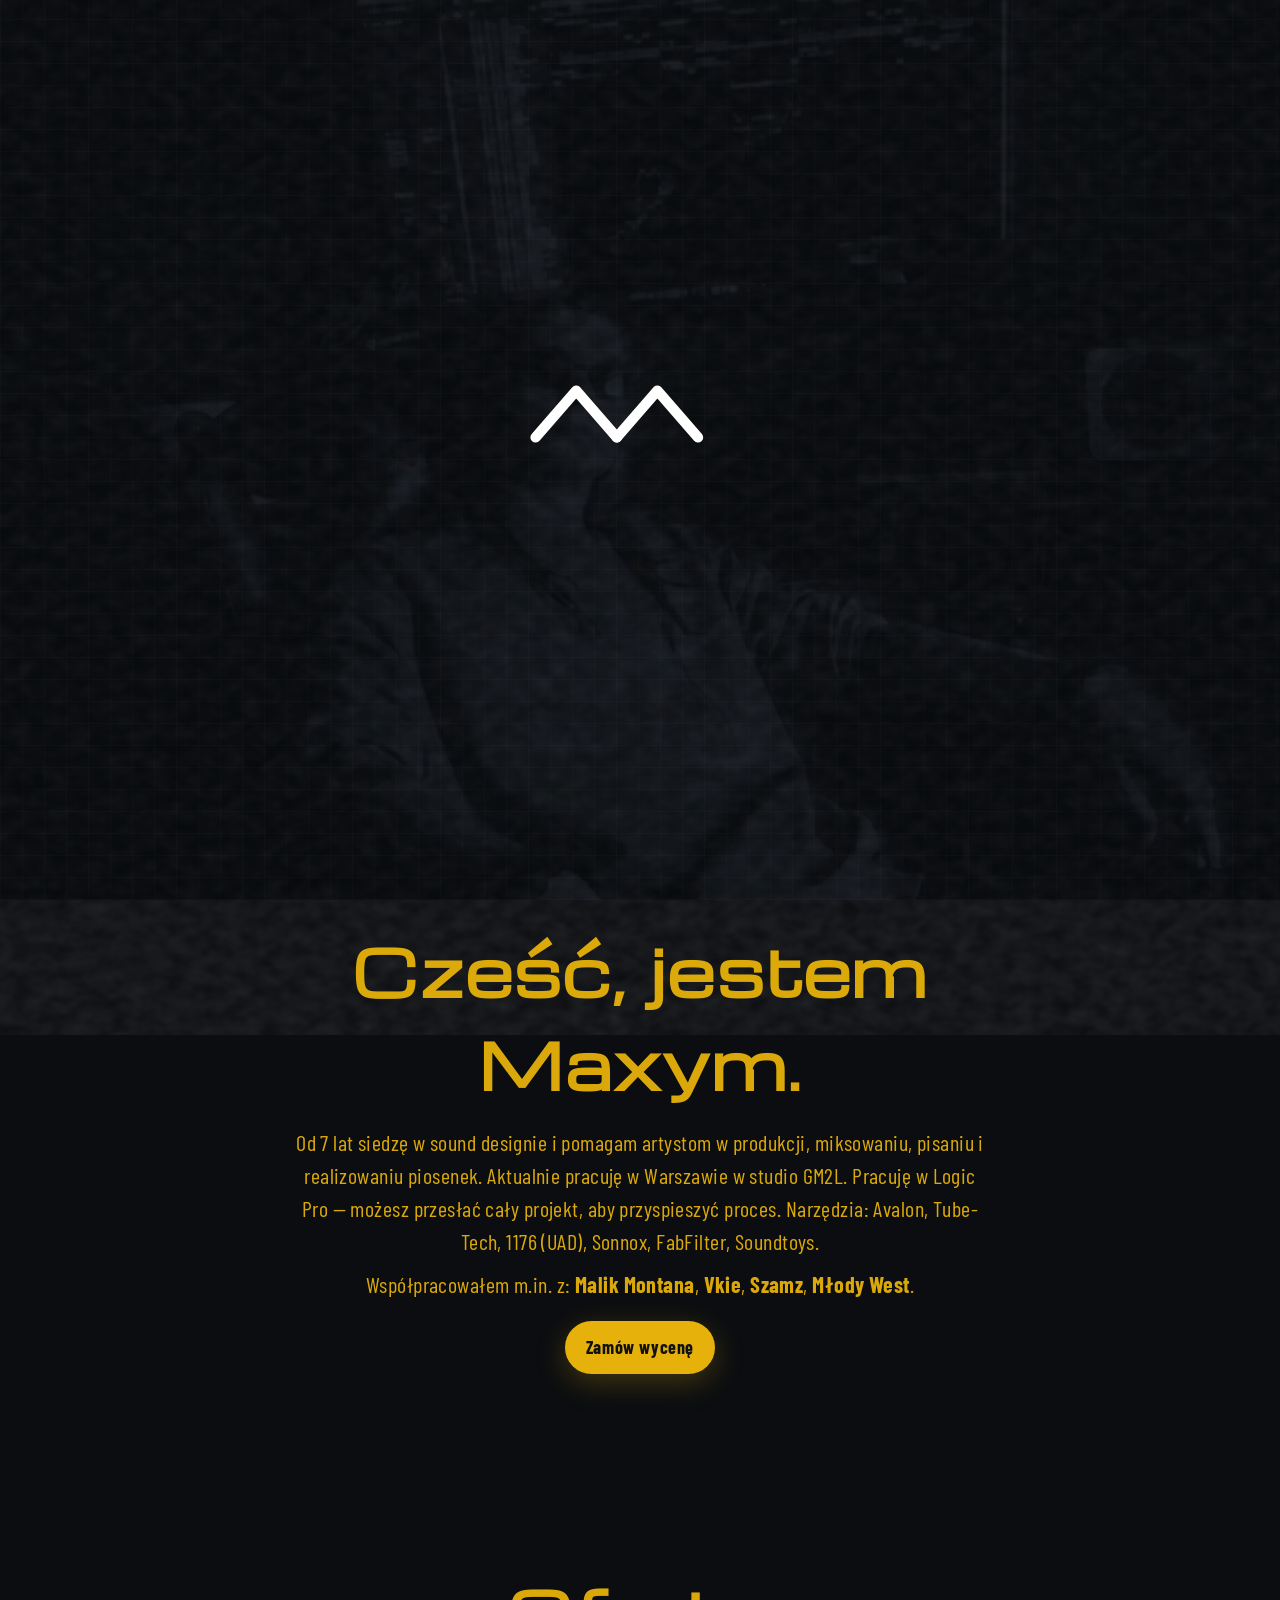
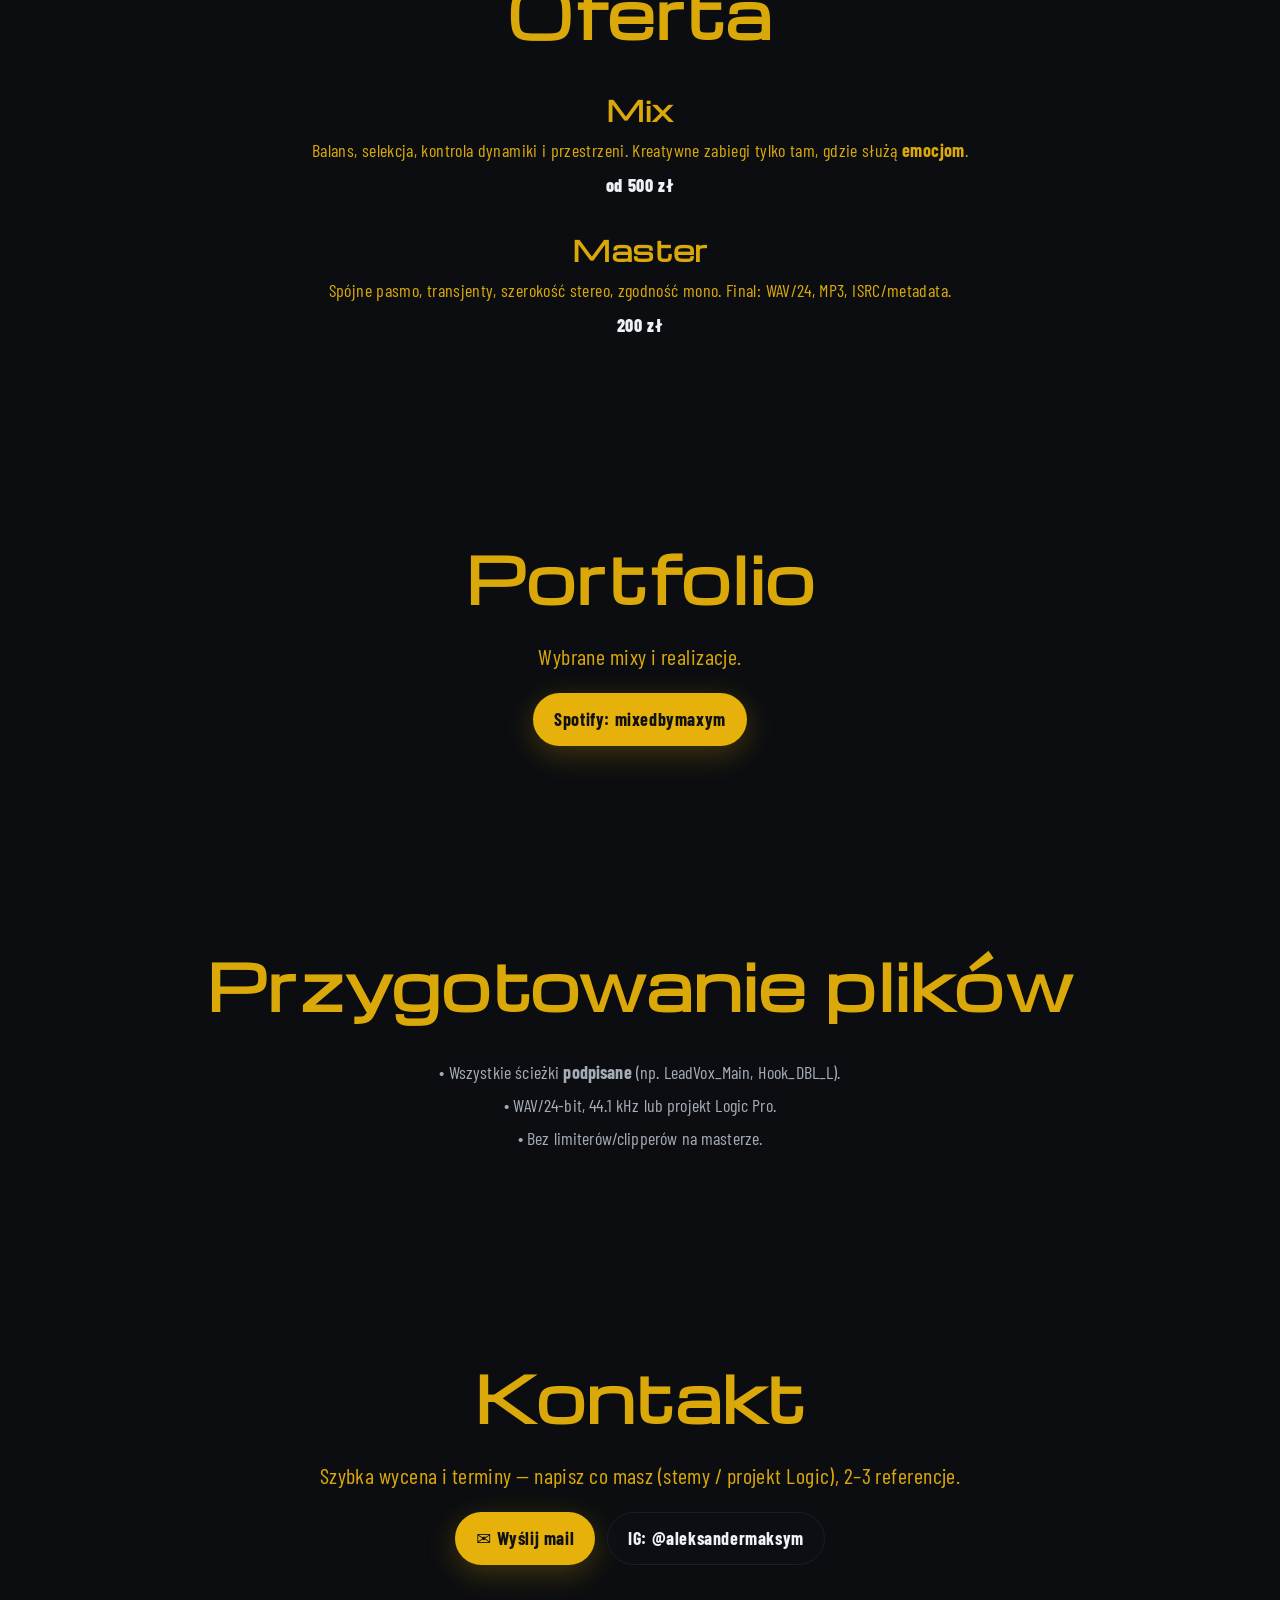
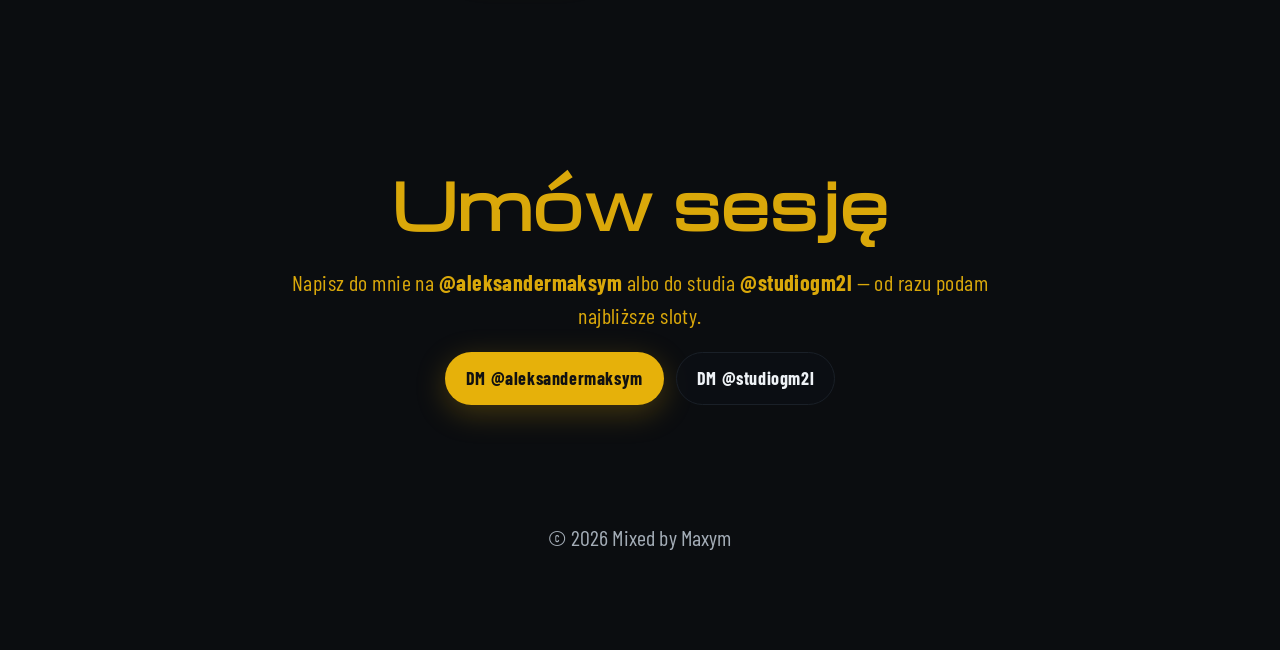
==== commit aa650b50: "Add files via upload" ====
--- a/index.html
+++ b/index.html
@@ -6,8 +6,8 @@
   <title>Mixed by Maxym — Mix & Master</title>
   <meta name="color-scheme" content="dark"/>
   <link rel="icon" href="assets/favicon.svg"/>
-  <!-- Fonts -->
-  <link href="https://fonts.googleapis.com/css2?family=Barlow+Condensed:wght@400;600;700&family=Pixelify+Sans:wght@500;700&display=swap" rel="stylesheet">
+  <!-- Fonts: Michroma (headings), Barlow Condensed (body) -->
+  <link href="https://fonts.googleapis.com/css2?family=Barlow+Condensed:wght@400;600;700&family=Michroma&display=swap" rel="stylesheet">
   <style>
     :root{
       --bg:#0b0d10; --ink:#eef2f6; --muted:#a4adb7;
@@ -38,17 +38,12 @@
     @keyframes jitter{ from{transform:translate3d(0,0,0)} to{transform:translate3d(-1.1%, -1.1%, 0)} }
     .grain{position:absolute;inset:-15%;mix-blend-mode:soft-light;opacity:.22;pointer-events:none}
     .grain svg{width:100%;height:100%}
-    /* NAV */
-    .nav{position:sticky;top:0;z-index:5;background:rgba(7,9,12,.6);backdrop-filter:blur(10px);border-bottom:1px solid var(--line);padding-top: env(safe-area-inset-top)}
-    .nav-in{max-width:var(--max);margin:0 auto;padding:12px 20px;display:grid;place-items:center}
-    .brand{display:grid;place-items:center}
-    .brand svg{height:32px;display:block;filter:drop-shadow(0 12px 28px rgba(0,0,0,.6)); margin:0 auto}
     /* LAYOUT */
     main{max-width:var(--max);margin-inline:auto;padding:0 22px}
-    .section{padding:92px 0;text-align:center;margin-inline:auto}
+    .section{padding:96px 0;text-align:center;margin-inline:auto}
     .title{
-      font-family:'Pixelify Sans', system-ui; font-weight:700; letter-spacing:.04em;
-      font-size:clamp(36px,5.6vw,62px); margin:0 0 14px;
+      font-family:'Michroma', system-ui; font-weight:700; letter-spacing:.02em;
+      font-size:clamp(36px,5.6vw,62px); margin:0 0 16px;
       display:inline-block; position:relative;
     }
     .lead{color:var(--muted);font-size:clamp(18px,2.2vw,22px);margin:0 auto;max-width:70ch}
@@ -56,37 +51,35 @@
     .btn{padding:12px 20px;border-radius:999px;border:1px solid var(--line);background:rgba(12,15,20,.75);transition:transform .2s, box-shadow .2s; font-weight:700;letter-spacing:.6px}
     .btn:hover{transform:translateY(-1px)}
     .btn.acc{background:var(--acc);border-color:transparent;color:#111;box-shadow:0 8px 30px rgba(230,177,10,.25)}
-    /* HERO */
-    .hero{min-height:78vh;display:grid;place-items:center}
-    .logo{width:min(220px,42vw);margin-inline:auto;display:block}
+    /* HERO — only central logo */
+    .hero{min-height:92vh;display:grid;place-items:center;padding-top: env(safe-area-inset-top)}
+    .logo{width:min(232px,44vw);margin-inline:auto;display:block;filter:drop-shadow(0 18px 32px rgba(0,0,0,.5))}
     /* OFFER */
     .offer{display:grid;grid-template-columns:1fr;gap:30px;margin-top:14px}
-    .off-item h3{font-family:'Pixelify Sans', system-ui;margin:0 0 6px;font-size:28px;letter-spacing:.04em}
+    .off-item h3{font-family:'Michroma', system-ui;margin:0 0 6px;font-size:28px;letter-spacing:.02em}
     .off-item p{margin:0;color:var(--muted)}
     .price{margin-top:8px;font-weight:800;letter-spacing:.6px}
     /* Lists */
     ul.clean{list-style:none;padding:0;margin:12px 0 0 0;color:var(--muted)}
     ul.clean li{margin:6px 0}
-    /* TEXT REVEAL (mask wipe + slight tracking) */
-    .reveal{--d:0ms; opacity:0; transform:translateY(26px) scale(.985); filter:blur(1.5px)}
-    .reveal.in{opacity:1;transform:none;filter:none; transition:opacity .5s ease var(--d), transform .5s ease var(--d), filter .5s ease var(--d)}
+    /* STRONGER REVEAL */
+    .reveal{--d:0ms; opacity:0; transform:translateY(68px) scale(.965); filter:blur(2.5px)}
+    .reveal.in{opacity:1;transform:none;filter:none; transition:opacity .85s ease var(--d), transform .85s ease var(--d), filter .85s ease var(--d)}
     .mask{ display:inline-block; position:relative; --p:0% }
-    .mask.animate{ animation:unmask .5s ease forwards var(--d) }
+    .mask.animate{ animation:unmask .85s ease forwards var(--d) }
     @keyframes unmask{
-      0%{ letter-spacing:.12em }
-      100%{ letter-spacing:.04em }
+      0%{ letter-spacing:.16em; opacity:.5 }
+      100%{ letter-spacing:.02em; opacity:1 }
     }
     .mask > span{
-      background:linear-gradient(90deg, rgba(230,177,10,.9), rgba(230,177,10,.9)) no-repeat;
+      background:linear-gradient(90deg, rgba(230,177,10,.95), rgba(230,177,10,.95)) no-repeat;
       -webkit-background-clip:text; background-clip:text; color:transparent;
       -webkit-mask:linear-gradient(90deg, #000 0 var(--p), transparent var(--p) 100%);
               mask:linear-gradient(90deg, #000 0 var(--p), transparent var(--p) 100%);
-      animation:revealbar .5s ease forwards var(--d);
+      animation:revealbar .85s ease forwards var(--d);
     }
-    @keyframes revealbar{
-      from{ --p:0% } to{ --p:100% }
-    }
-    /* MOBILE polish */
+    @keyframes revealbar{ from{ --p:0% } to{ --p:100% } }
+    /* MOBILE */
     @media (max-width: 860px){
       .lead, .off-item p, ul.clean{font-size:18px}
     }
@@ -106,52 +99,45 @@
     </div>
   </div>
 
-  <header class="nav">
-    <div class="nav-in brand">
-      <svg viewBox="0 0 160 36" aria-hidden="true">
-        <path d="M8 28 L28 8 L48 28 L68 8 L88 28" fill="none" stroke="white" stroke-width="6" stroke-linejoin="round" stroke-linecap="round"/>
-        <path d="M72 28 L92 8 L112 28 L132 8 L152 28" fill="none" stroke="white" stroke-width="6" stroke-linejoin="round" stroke-linecap="round" transform="scale(-1,1) translate(-224,0)"/>
-      </svg>
-    </div>
-  </header>
+  <!-- NO TOP NAV HERE -->
 
   <section class="hero">
-    <img class="logo reveal" style="--d:120ms" src="assets/logo-mm.svg" alt="Mixed by Maxym">
+    <img class="logo reveal" style="--d:140ms" src="assets/logo-mm.svg" alt="Mixed by Maxym">
   </section>
 
   <main>
-    <section class="section reveal" style="--d:200ms" id="o-mnie">
+    <section class="section reveal" style="--d:240ms" id="o-mnie">
       <h2 class="title"><span class="mask animate"><span>Cześć, jestem Maxym.</span></span></h2>
-      <p class="lead"><span class="mask animate" style="--d:260ms"><span>Od 7 lat siedzę w sound designie i pomagam artystom w produkcji, miksowaniu, pisaniu i realizowaniu piosenek. Aktualnie pracuję w Warszawie w studio GM2L. Pracuję w Logic Pro — możesz przesłać cały projekt, aby przyspieszyć proces. Narzędzia: Avalon, Tube‑Tech, 1176 (UAD), Sonnox, FabFilter, Soundtoys.</span></span></p>
-      <p class="lead" style="margin-top:10px"><span class="mask animate" style="--d:360ms"><span>Współpracowałem m.in. z: <strong>Malik Montana</strong>, <strong>Vkie</strong>, <strong>Szamz</strong>, <strong>Młody West</strong>.</span></span></p>
+      <p class="lead"><span class="mask animate" style="--d:340ms"><span>Od 7 lat siedzę w sound designie i pomagam artystom w produkcji, miksowaniu, pisaniu i realizowaniu piosenek. Aktualnie pracuję w Warszawie w studio GM2L. Pracuję w Logic Pro — możesz przesłać cały projekt, aby przyspieszyć proces. Narzędzia: Avalon, Tube-Tech, 1176 (UAD), Sonnox, FabFilter, Soundtoys.</span></span></p>
+      <p class="lead" style="margin-top:10px"><span class="mask animate" style="--d:420ms"><span>Współpracowałem m.in. z: <strong>Malik Montana</strong>, <strong>Vkie</strong>, <strong>Szamz</strong>, <strong>Młody West</strong>.</span></span></p>
       <div class="cta"><a class="btn acc" href="#kontakt">Zamów wycenę</a></div>
     </section>
 
-    <section class="section reveal" style="--d:260ms" id="oferta">
+    <section class="section reveal" style="--d:280ms" id="oferta">
       <h2 class="title"><span class="mask animate"><span>Oferta</span></span></h2>
       <div class="offer">
         <div class="off-item">
           <h3><span class="mask animate"><span>Mix</span></span></h3>
-          <p><span class="mask animate" style="--d:320ms"><span>Balans, selekcja, kontrola dynamiki i przestrzeni. Kreatywne zabiegi tylko tam, gdzie służą <strong>emocjom</strong>.</span></span></p>
+          <p><span class="mask animate" style="--d:360ms"><span>Balans, selekcja, kontrola dynamiki i przestrzeni. Kreatywne zabiegi tylko tam, gdzie służą <strong>emocjom</strong>.</span></span></p>
           <div class="price">od 500 zł</div>
         </div>
         <div class="off-item">
           <h3><span class="mask animate"><span>Master</span></span></h3>
-          <p><span class="mask animate" style="--d:320ms"><span>Spójne pasmo, transjenty, szerokość stereo, zgodność mono. Final: WAV/24, MP3, ISRC/metadata.</span></span></p>
+          <p><span class="mask animate" style="--d:360ms"><span>Spójne pasmo, transjenty, szerokość stereo, zgodność mono. Final: WAV/24, MP3, ISRC/metadata.</span></span></p>
           <div class="price">200 zł</div>
         </div>
       </div>
     </section>
 
-    <section class="section reveal" style="--d:300ms" id="portfolio">
+    <section class="section reveal" style="--d:320ms" id="portfolio">
       <h2 class="title"><span class="mask animate"><span>Portfolio</span></span></h2>
-      <p class="lead"><span class="mask animate" style="--d:360ms"><span>Wybrane mixy i realizacje.</span></span></p>
+      <p class="lead"><span class="mask animate" style="--d:400ms"><span>Wybrane mixy i realizacje.</span></span></p>
       <div class="cta">
         <a class="btn acc" target="_blank" rel="noreferrer" href="https://open.spotify.com/playlist/76HhXMhidruyPn8X6Np616?si=zCsxHZGxSvGieAAZRVbaZQ&pi=NxLvLOmHQra25">Spotify: mixedbymaxym</a>
       </div>
     </section>
 
-    <section class="section reveal" style="--d:340ms" id="przygotowanie">
+    <section class="section reveal" style="--d:360ms" id="przygotowanie">
       <h2 class="title"><span class="mask animate"><span>Przygotowanie plików</span></span></h2>
       <ul class="clean">
         <li>• Wszystkie ścieżki <strong>podpisane</strong> (np. LeadVox_Main, Hook_DBL_L).</li>
@@ -160,18 +146,18 @@
       </ul>
     </section>
 
-    <section class="section reveal" style="--d:380ms" id="kontakt">
+    <section class="section reveal" style="--d:400ms" id="kontakt">
       <h2 class="title"><span class="mask animate"><span>Kontakt</span></span></h2>
-      <p class="lead"><span class="mask animate" style="--d:440ms"><span>Szybka wycena i terminy — napisz co masz (stemy / projekt Logic), 2–3 referencje.</span></span></p>
+      <p class="lead"><span class="mask animate" style="--d:480ms"><span>Szybka wycena i terminy — napisz co masz (stemy / projekt Logic), 2–3 referencje.</span></span></p>
       <div class="cta">
         <a class="btn acc" href="mailto:aleksandermaksymbusinnes@gmail.com?subject=Zapytanie%20mix/master">✉️  Wyślij mail</a>
         <a class="btn" target="_blank" rel="noreferrer" href="https://instagram.com/aleksandermaksym">IG: @aleksandermaksym</a>
       </div>
     </section>
 
-    <section class="section reveal" style="--d:420ms" id="book">
+    <section class="section reveal" style="--d:440ms" id="book">
       <h2 class="title"><span class="mask animate"><span>Umów sesję</span></span></h2>
-      <p class="lead"><span class="mask animate" style="--d:480ms"><span>Napisz do mnie na <strong>@aleksandermaksym</strong> albo do studia <strong>@studiogm2l</strong> — od razu podam najbliższe sloty.</span></span></p>
+      <p class="lead"><span class="mask animate" style="--d:520ms"><span>Napisz do mnie na <strong>@aleksandermaksym</strong> albo do studia <strong>@studiogm2l</strong> — od razu podam najbliższe sloty.</span></span></p>
       <div class="cta">
         <a class="btn acc" target="_blank" rel="noreferrer" href="https://instagram.com/aleksandermaksym">DM @aleksandermaksym</a>
         <a class="btn" target="_blank" rel="noreferrer" href="https://instagram.com/studiogm2l">DM @studiogm2l</a>
@@ -184,7 +170,7 @@
   </footer>
 
   <script>
-    // Force start at top (handles iOS in-app browsers)
+    // Force start at top
     window.history.scrollRestoration = 'manual';
     window.addEventListener('pageshow', function(e){ if(e.persisted) window.scrollTo(0,0); });
     window.addEventListener('load', ()=>{ setTimeout(()=>window.scrollTo(0,0), 0); });
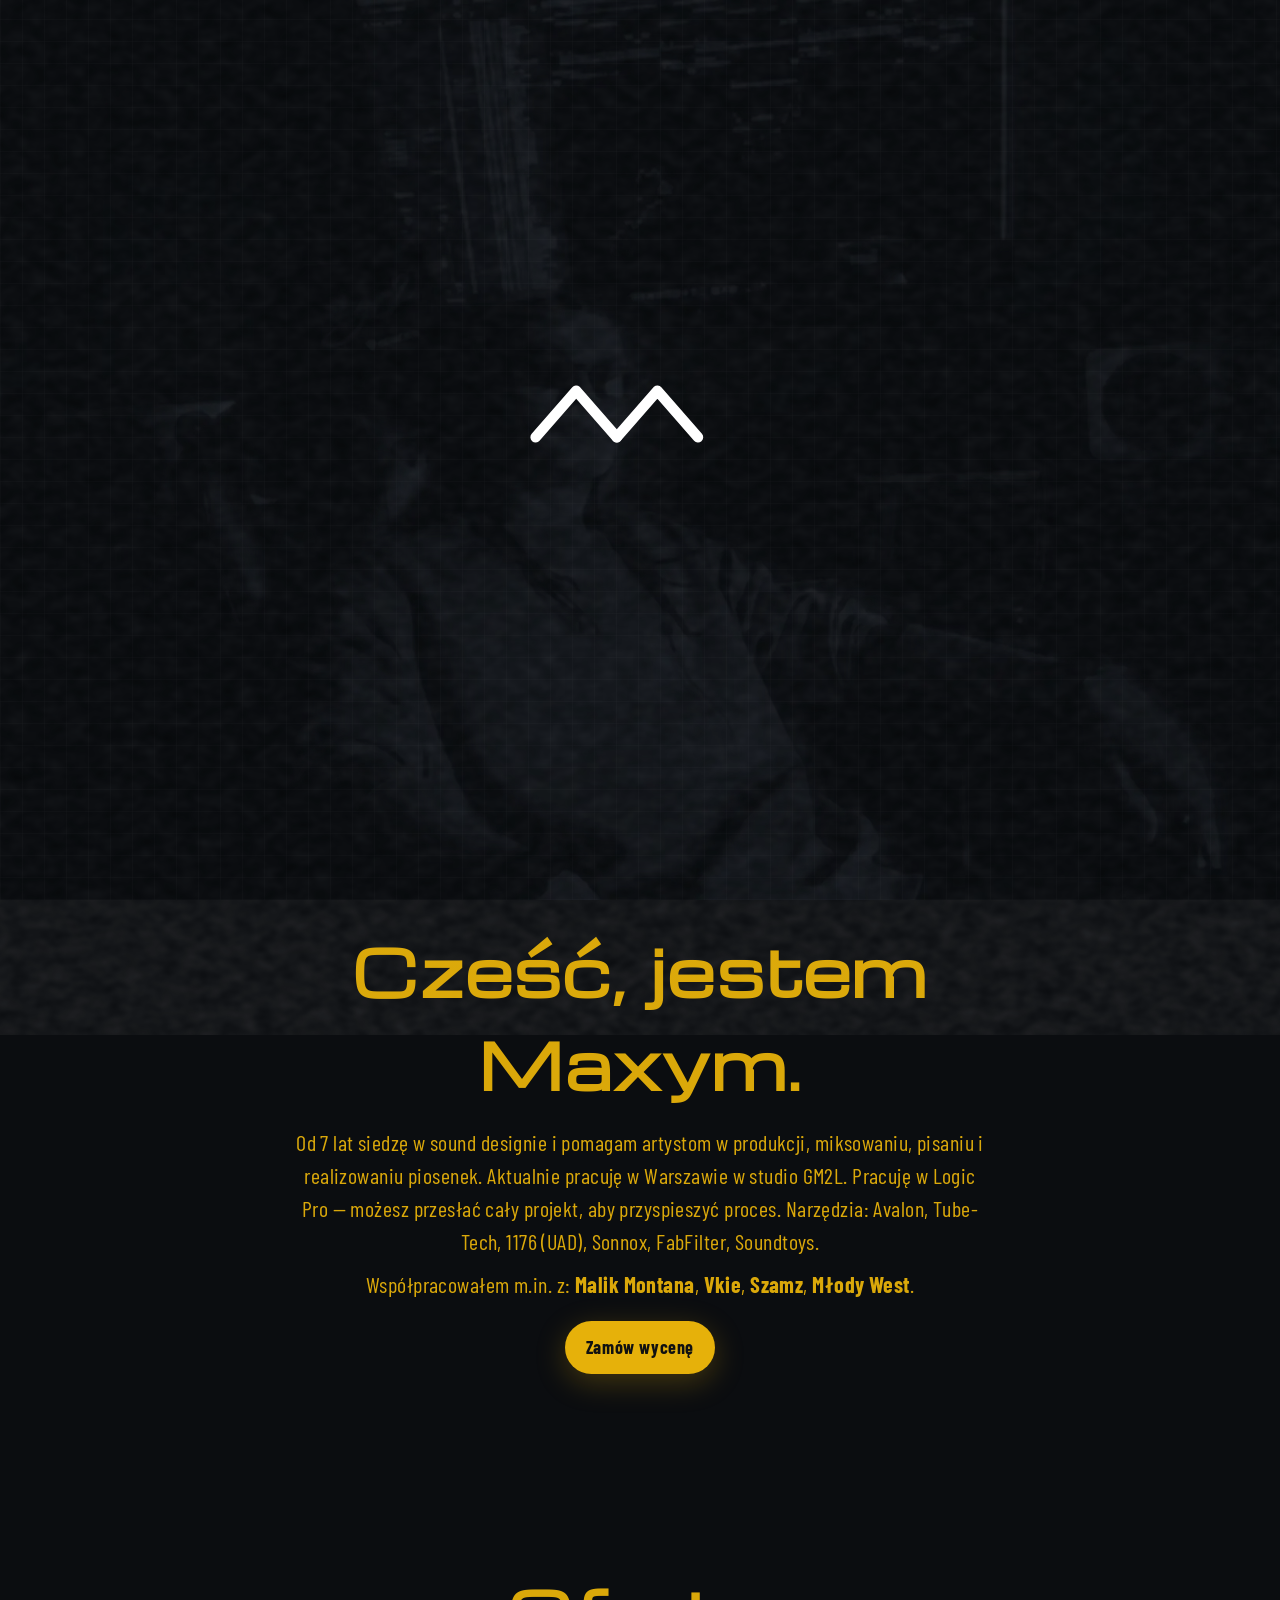
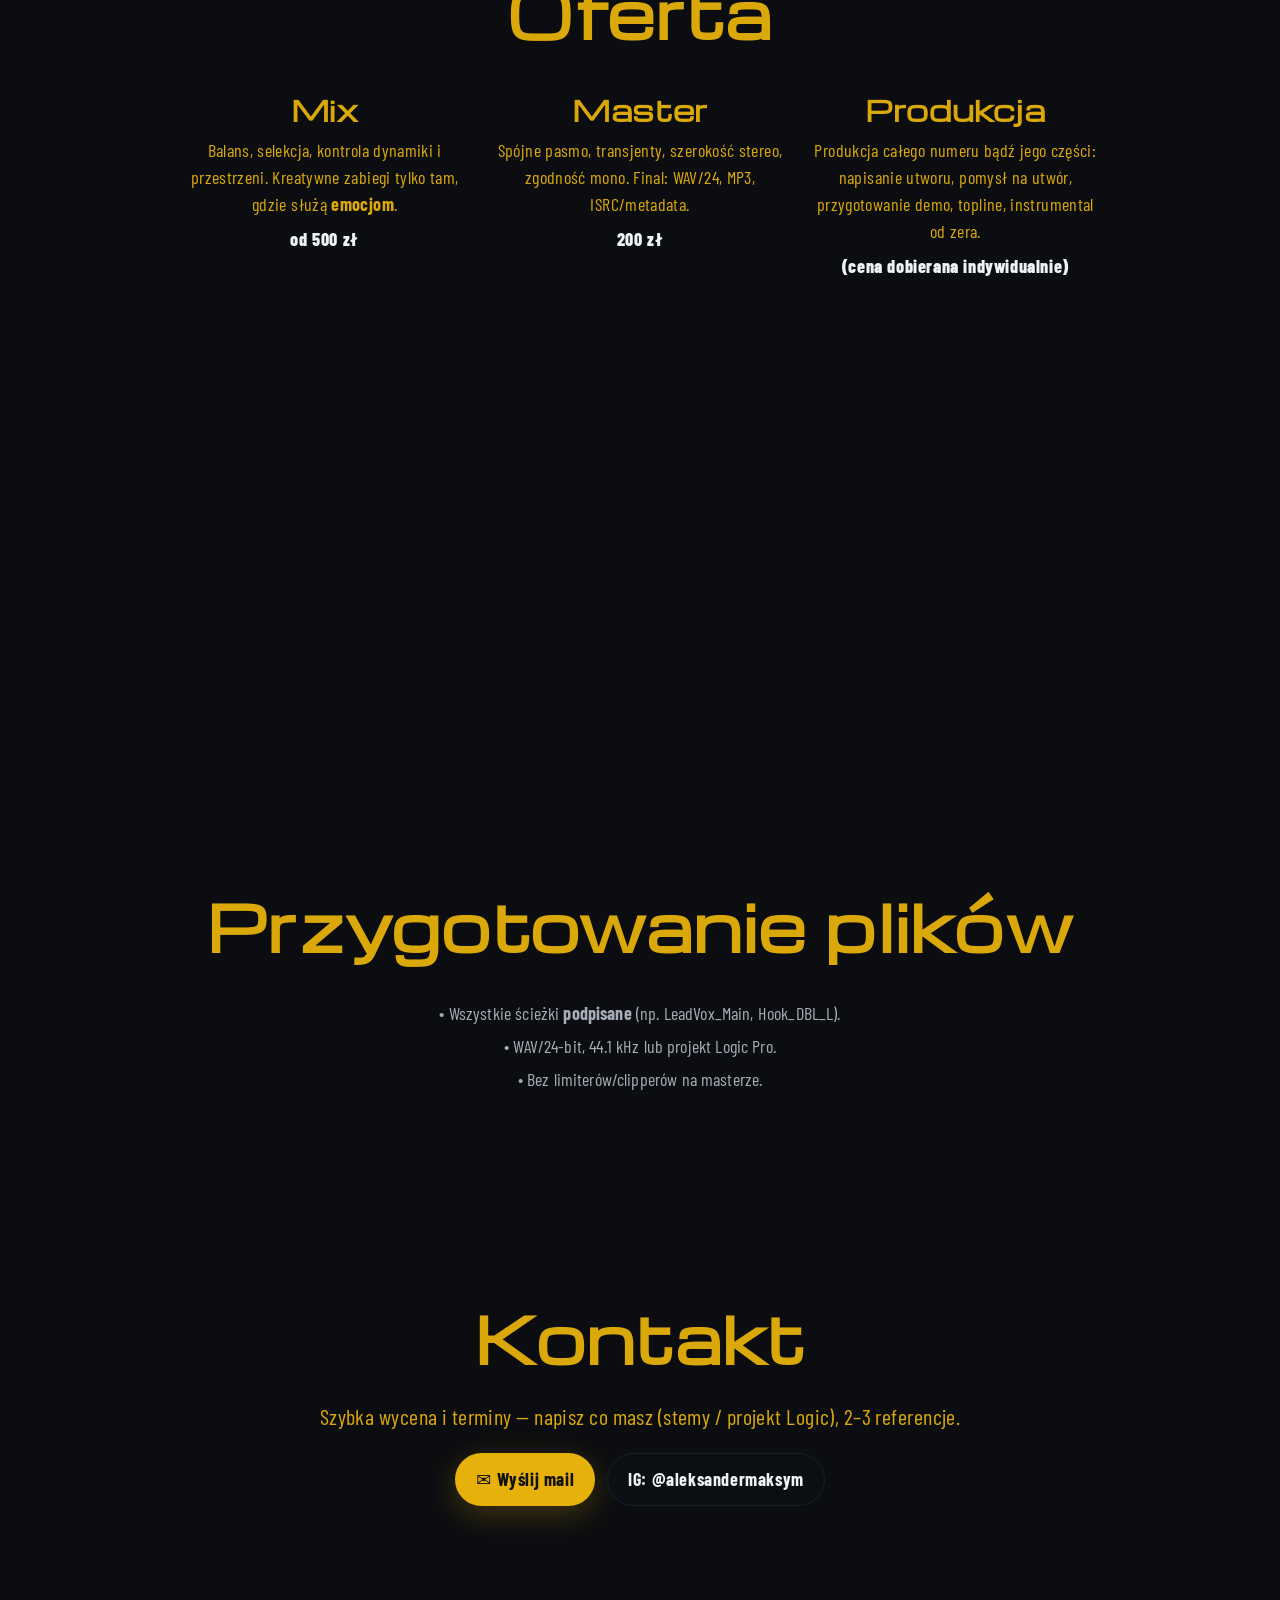
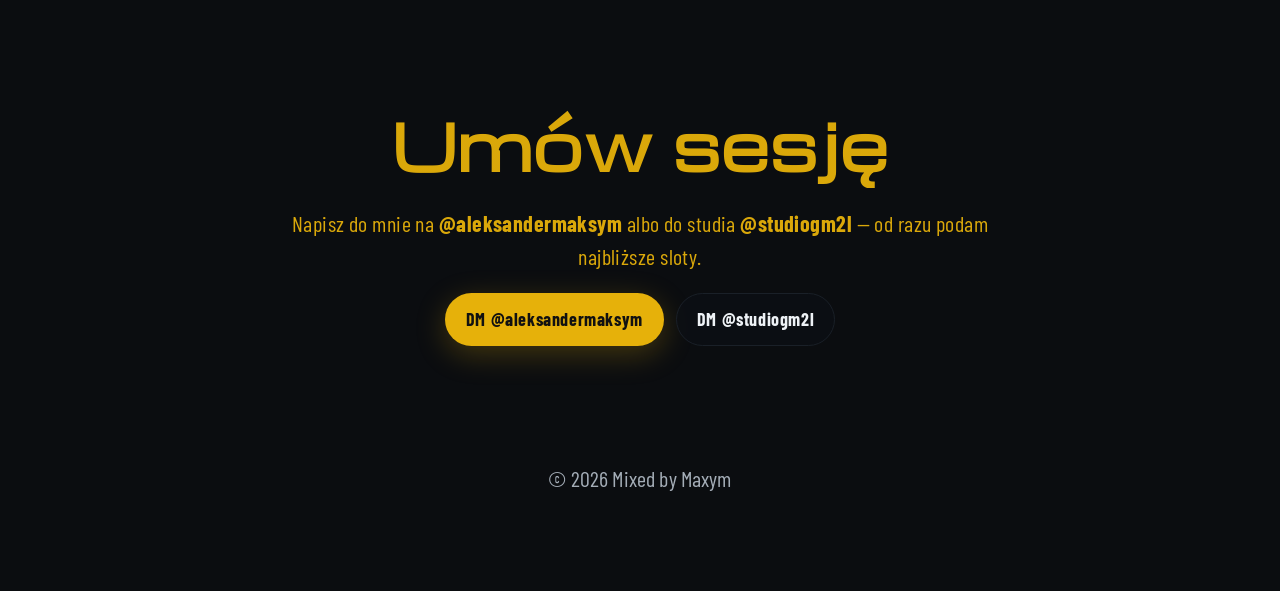
==== commit c1e35a6f: "Update index.html" ====
--- a/index.html
+++ b/index.html
@@ -4,14 +4,35 @@
   <meta charset="utf-8"/>
   <meta name="viewport" content="width=device-width, initial-scale=1, viewport-fit=cover"/>
   <title>Mixed by Maxym — Mix & Master</title>
+  <meta name="description" content="Mix i master dla artystów. Szybkie terminy, profesjonalny sound: Avalon, Tube-Tech, 1176 (UAD), FabFilter, Soundtoys. Wyślij stemsy lub projekt Logic Pro."/>
   <meta name="color-scheme" content="dark"/>
-  <link rel="icon" href="assets/favicon.svg"/>
-  <!-- Fonts: Michroma (headings), Barlow Condensed (body) -->
+  <link rel="canonical" href="https://mixedbymaxym.com/"/>
+
+  <!-- App Icons / Favicon -->
+  <link rel="icon" href="assets/favicon.svg" type="image/svg+xml"/>
+  <link rel="manifest" href="site.webmanifest"/>
+
+  <!-- Social -->
+  <meta property="og:type" content="website"/>
+  <meta property="og:site_name" content="Mixed by Maxym"/>
+  <meta property="og:title" content="Mixed by Maxym — Mix & Master"/>
+  <meta property="og:description" content="Profesjonalny mix i master. Wyślij stemsy lub projekt Logic Pro — szybka wycena i terminy."/>
+  <meta property="og:url" content="https://mixedbymaxym.com/"/>
+  <meta property="og:image" content="https://mixedbymaxym.com/assets/og-cover.jpg"/>
+  <meta property="og:image:alt" content="Logo Mixed by Maxym na ciemnym tle"/>
+  <meta name="twitter:card" content="summary_large_image"/>
+
+  <!-- Fonts: preconnect + preload -->
+  <link rel="preconnect" href="https://fonts.googleapis.com" crossorigin>
+  <link rel="preconnect" href="https://fonts.gstatic.com" crossorigin>
+  <link rel="preload" as="style" href="https://fonts.googleapis.com/css2?family=Barlow+Condensed:wght@400;600;700&family=Michroma&display=swap">
   <link href="https://fonts.googleapis.com/css2?family=Barlow+Condensed:wght@400;600;700&family=Michroma&display=swap" rel="stylesheet">
+
   <style>
     :root{
       --bg:#0b0d10; --ink:#eef2f6; --muted:#a4adb7;
       --acc:#E6B10A; --line:#1a2028; --max: 960px;
+      --radius: 999px;
     }
     *{box-sizing:border-box}
     html,body{height:100%}
@@ -20,8 +41,10 @@
       font:18px/1.5 'Barlow Condensed', ui-sans-serif, system-ui, -apple-system, Segoe UI, Roboto, Arial;
       letter-spacing:.15px; padding-left: env(safe-area-inset-left); padding-right: env(safe-area-inset-right);
       overflow-x:hidden;
+      -webkit-font-smoothing:antialiased; text-rendering:optimizeLegibility;
     }
     a{color:inherit;text-decoration:none}
+
     /* BACKGROUND */
     .backdrop{position:fixed;inset:0;z-index:-2}
     .backdrop::before{
@@ -38,6 +61,7 @@
     @keyframes jitter{ from{transform:translate3d(0,0,0)} to{transform:translate3d(-1.1%, -1.1%, 0)} }
     .grain{position:absolute;inset:-15%;mix-blend-mode:soft-light;opacity:.22;pointer-events:none}
     .grain svg{width:100%;height:100%}
+
     /* LAYOUT */
     main{max-width:var(--max);margin-inline:auto;padding:0 22px}
     .section{padding:96px 0;text-align:center;margin-inline:auto}
@@ -48,29 +72,43 @@
     }
     .lead{color:var(--muted);font-size:clamp(18px,2.2vw,22px);margin:0 auto;max-width:70ch}
     .cta{margin-top:20px;display:flex;gap:12px;justify-content:center;flex-wrap:wrap}
-    .btn{padding:12px 20px;border-radius:999px;border:1px solid var(--line);background:rgba(12,15,20,.75);transition:transform .2s, box-shadow .2s; font-weight:700;letter-spacing:.6px}
+    .btn{padding:12px 20px;border-radius:var(--radius);border:1px solid var(--line);background:rgba(12,15,20,.75);transition:transform .2s, box-shadow .2s; font-weight:700;letter-spacing:.6px; display:inline-flex; align-items:center; gap:8px}
     .btn:hover{transform:translateY(-1px)}
     .btn.acc{background:var(--acc);border-color:transparent;color:#111;box-shadow:0 8px 30px rgba(230,177,10,.25)}
-    /* HERO — only central logo */
-    .hero{min-height:92vh;display:grid;place-items:center;padding-top: env(safe-area-inset-top)}
-    .logo{width:min(232px,44vw);margin-inline:auto;display:block;filter:drop-shadow(0 18px 32px rgba(0,0,0,.5))}
+
+    /* HERO (fix centrowania na fonach) */
+    .hero{
+      min-height:92vh;
+      display:flex;
+      align-items:center;
+      justify-content:center;
+      padding-top: env(safe-area-inset-top);
+    }
+    .logo{
+      width:min(232px,44vw);
+      margin-inline:auto;
+      display:block;
+      filter:drop-shadow(0 18px 32px rgba(0,0,0,.5));
+      image-rendering:auto;
+      -webkit-font-smoothing:antialiased;
+    }
+
     /* OFFER */
     .offer{display:grid;grid-template-columns:1fr;gap:30px;margin-top:14px}
     .off-item h3{font-family:'Michroma', system-ui;margin:0 0 6px;font-size:28px;letter-spacing:.02em}
     .off-item p{margin:0;color:var(--muted)}
     .price{margin-top:8px;font-weight:800;letter-spacing:.6px}
+
     /* Lists */
     ul.clean{list-style:none;padding:0;margin:12px 0 0 0;color:var(--muted)}
     ul.clean li{margin:6px 0}
-    /* STRONGER REVEAL */
+
+    /* REVEAL */
     .reveal{--d:0ms; opacity:0; transform:translateY(68px) scale(.965); filter:blur(2.5px)}
     .reveal.in{opacity:1;transform:none;filter:none; transition:opacity .85s ease var(--d), transform .85s ease var(--d), filter .85s ease var(--d)}
     .mask{ display:inline-block; position:relative; --p:0% }
     .mask.animate{ animation:unmask .85s ease forwards var(--d) }
-    @keyframes unmask{
-      0%{ letter-spacing:.16em; opacity:.5 }
-      100%{ letter-spacing:.02em; opacity:1 }
-    }
+    @keyframes unmask{ 0%{ letter-spacing:.16em; opacity:.5 } 100%{ letter-spacing:.02em; opacity:1 } }
     .mask > span{
       background:linear-gradient(90deg, rgba(230,177,10,.95), rgba(230,177,10,.95)) no-repeat;
       -webkit-background-clip:text; background-clip:text; color:transparent;
@@ -79,17 +117,48 @@
       animation:revealbar .85s ease forwards var(--d);
     }
     @keyframes revealbar{ from{ --p:0% } to{ --p:100% } }
-    /* MOBILE */
+
+    /* Responsive tweaks */
+    @media (min-width: 900px){
+      .offer{grid-template-columns:repeat(3,1fr)}
+    }
     @media (max-width: 860px){
       .lead, .off-item p, ul.clean{font-size:18px}
     }
-    @media (prefers-reduced-motion: reduce){ .grid{animation:none}.reveal{opacity:1;transform:none;filter:none}.mask > span{animation:none;-webkit-mask:none;mask:none;color:inherit} }
+    @media (prefers-reduced-motion: reduce){
+      .grid{animation:none}
+      .reveal{opacity:1;transform:none;filter:none}
+      .mask > span{animation:none;-webkit-mask:none;mask:none;color:inherit}
+    }
   </style>
+
+  <!-- JSON-LD: Professional Service -->
+  <script type="application/ld+json">
+  {
+    "@context": "https://schema.org",
+    "@type": "ProfessionalService",
+    "name": "Mixed by Maxym",
+    "url": "https://mixedbymaxym.com/",
+    "image": "https://mixedbymaxym.com/assets/og-cover.jpg",
+    "description": "Mix i master dla artystów. Wyślij stemsy lub projekt Logic Pro.",
+    "areaServed": "PL",
+    "sameAs": [
+      "https://instagram.com/aleksandermaksym",
+      "https://open.spotify.com/user/31e5zv4l7i5qyhqjvqg75t7t6ihi"
+    ],
+    "priceRange": "PLN",
+    "address": {
+      "@type": "PostalAddress",
+      "addressLocality": "Warszawa",
+      "addressCountry": "PL"
+    }
+  }
+  </script>
 </head>
 <body>
   <div class="backdrop" aria-hidden="true">
     <div class="grid"></div>
-    <div class="grain">
+    <div class="grain" aria-hidden="true">
       <svg viewBox="0 0 100 100" preserveAspectRatio="none">
         <filter id="n"><feTurbulence type="fractalNoise" baseFrequency="0.9" numOctaves="2" seed="5">
           <animate attributeName="baseFrequency" values="0.7;0.95;0.8;0.9" dur="10s" repeatCount="indefinite"/></feTurbulence>
@@ -101,66 +170,78 @@
 
   <!-- NO TOP NAV HERE -->
 
-  <section class="hero">
-    <img class="logo reveal" style="--d:140ms" src="assets/logo-mm.svg" alt="Mixed by Maxym">
-  </section>
-
-  <main>
-    <section class="section reveal" style="--d:240ms" id="o-mnie">
-      <h2 class="title"><span class="mask animate"><span>Cześć, jestem Maxym.</span></span></h2>
+  <header class="hero" role="banner">
+    <img class="logo reveal" style="--d:140ms" src="assets/logo-mm.svg" alt="Mixed by Maxym" width="464" height="464" loading="eager" decoding="async">
+  </header>
+
+  <main id="main" tabindex="-1">
+    <section class="section reveal" style="--d:240ms" id="o-mnie" aria-labelledby="o-mnie-h">
+      <h2 class="title" id="o-mnie-h"><span class="mask animate"><span>Cześć, jestem Maxym.</span></span></h2>
       <p class="lead"><span class="mask animate" style="--d:340ms"><span>Od 7 lat siedzę w sound designie i pomagam artystom w produkcji, miksowaniu, pisaniu i realizowaniu piosenek. Aktualnie pracuję w Warszawie w studio GM2L. Pracuję w Logic Pro — możesz przesłać cały projekt, aby przyspieszyć proces. Narzędzia: Avalon, Tube-Tech, 1176 (UAD), Sonnox, FabFilter, Soundtoys.</span></span></p>
       <p class="lead" style="margin-top:10px"><span class="mask animate" style="--d:420ms"><span>Współpracowałem m.in. z: <strong>Malik Montana</strong>, <strong>Vkie</strong>, <strong>Szamz</strong>, <strong>Młody West</strong>.</span></span></p>
-      <div class="cta"><a class="btn acc" href="#kontakt">Zamów wycenę</a></div>
-    </section>
-
-    <section class="section reveal" style="--d:280ms" id="oferta">
-      <h2 class="title"><span class="mask animate"><span>Oferta</span></span></h2>
-      <div class="offer">
-        <div class="off-item">
+      <div class="cta" role="group" aria-label="Szybkie akcje">
+        <a class="btn acc" href="#kontakt">Zamów wycenę</a>
+      </div>
+    </section>
+
+    <section class="section reveal" style="--d:280ms" id="oferta" aria-labelledby="oferta-h">
+      <h2 class="title" id="oferta-h"><span class="mask animate"><span>Oferta</span></span></h2>
+      <div class="offer" role="list">
+        <article class="off-item" role="listitem">
           <h3><span class="mask animate"><span>Mix</span></span></h3>
           <p><span class="mask animate" style="--d:360ms"><span>Balans, selekcja, kontrola dynamiki i przestrzeni. Kreatywne zabiegi tylko tam, gdzie służą <strong>emocjom</strong>.</span></span></p>
-          <div class="price">od 500 zł</div>
-        </div>
-        <div class="off-item">
+          <div class="price" aria-label="Cena miksu">od 500 zł</div>
+        </article>
+
+        <article class="off-item" role="listitem">
           <h3><span class="mask animate"><span>Master</span></span></h3>
           <p><span class="mask animate" style="--d:360ms"><span>Spójne pasmo, transjenty, szerokość stereo, zgodność mono. Final: WAV/24, MP3, ISRC/metadata.</span></span></p>
-          <div class="price">200 zł</div>
-        </div>
-      </div>
-    </section>
-
-    <section class="section reveal" style="--d:320ms" id="portfolio">
-      <h2 class="title"><span class="mask animate"><span>Portfolio</span></span></h2>
+          <div class="price" aria-label="Cena masteringu">200 zł</div>
+        </article>
+
+        <!-- NOWE: PRODUKCJA -->
+        <article class="off-item" role="listitem">
+          <h3><span class="mask animate"><span>Produkcja</span></span></h3>
+          <p><span class="mask animate" style="--d:360ms">
+            <span>Produkcja całego numeru bądź jego części: napisanie utworu, pomysł na utwór, przygotowanie demo, topline, instrumental od zera.</span>
+          </span></p>
+          <div class="price" aria-label="Cena produkcji">(cena dobierana indywidualnie)</div>
+        </article>
+      </div>
+    </section>
+
+    <section class="section reveal" style="--d:320ms" id="portfolio" aria-labelledby="portfolio-h">
+      <h2 class="title" id="portfolio-h"><span class="mask animate"><span>Portfolio</span></span></h2>
       <p class="lead"><span class="mask animate" style="--d:400ms"><span>Wybrane mixy i realizacje.</span></span></p>
       <div class="cta">
-        <a class="btn acc" target="_blank" rel="noreferrer" href="https://open.spotify.com/playlist/76HhXMhidruyPn8X6Np616?si=zCsxHZGxSvGieAAZRVbaZQ&pi=NxLvLOmHQra25">Spotify: mixedbymaxym</a>
-      </div>
-    </section>
-
-    <section class="section reveal" style="--d:360ms" id="przygotowanie">
-      <h2 class="title"><span class="mask animate"><span>Przygotowanie plików</span></span></h2>
-      <ul class="clean">
+        <a class="btn acc" target="_blank" rel="noopener noreferrer" href="https://open.spotify.com/playlist/76HhXMhidruyPn8X6Np616?si=zCsxHZGxSvGieAAZRVbaZQ&pi=NxLvLOmHQra25">Spotify: mixedbymaxym</a>
+      </div>
+    </section>
+
+    <section class="section reveal" style="--d:360ms" id="przygotowanie" aria-labelledby="prep-h">
+      <h2 class="title" id="prep-h"><span class="mask animate"><span>Przygotowanie plików</span></span></h2>
+      <ul class="clean" aria-label="Wytyczne przygotowania plików">
         <li>• Wszystkie ścieżki <strong>podpisane</strong> (np. LeadVox_Main, Hook_DBL_L).</li>
         <li>• WAV/24-bit, 44.1 kHz lub projekt Logic Pro.</li>
         <li>• Bez limiterów/clipperów na masterze.</li>
       </ul>
     </section>
 
-    <section class="section reveal" style="--d:400ms" id="kontakt">
-      <h2 class="title"><span class="mask animate"><span>Kontakt</span></span></h2>
+    <section class="section reveal" style="--d:400ms" id="kontakt" aria-labelledby="kontakt-h">
+      <h2 class="title" id="kontakt-h"><span class="mask animate"><span>Kontakt</span></span></h2>
       <p class="lead"><span class="mask animate" style="--d:480ms"><span>Szybka wycena i terminy — napisz co masz (stemy / projekt Logic), 2–3 referencje.</span></span></p>
-      <div class="cta">
-        <a class="btn acc" href="mailto:aleksandermaksymbusinnes@gmail.com?subject=Zapytanie%20mix/master">✉️  Wyślij mail</a>
-        <a class="btn" target="_blank" rel="noreferrer" href="https://instagram.com/aleksandermaksym">IG: @aleksandermaksym</a>
-      </div>
-    </section>
-
-    <section class="section reveal" style="--d:440ms" id="book">
-      <h2 class="title"><span class="mask animate"><span>Umów sesję</span></span></h2>
+      <div class="cta" role="group" aria-label="Kontakt">
+        <a class="btn acc" href="mailto:aleksandermaksymbusinnes@gmail.com?subject=Zapytanie%20mix/master">✉️ Wyślij mail</a>
+        <a class="btn" target="_blank" rel="noopener noreferrer" href="https://instagram.com/aleksandermaksym">IG: @aleksandermaksym</a>
+      </div>
+    </section>
+
+    <section class="section reveal" style="--d:440ms" id="book" aria-labelledby="book-h">
+      <h2 class="title" id="book-h"><span class="mask animate"><span>Umów sesję</span></span></h2>
       <p class="lead"><span class="mask animate" style="--d:520ms"><span>Napisz do mnie na <strong>@aleksandermaksym</strong> albo do studia <strong>@studiogm2l</strong> — od razu podam najbliższe sloty.</span></span></p>
       <div class="cta">
-        <a class="btn acc" target="_blank" rel="noreferrer" href="https://instagram.com/aleksandermaksym">DM @aleksandermaksym</a>
-        <a class="btn" target="_blank" rel="noreferrer" href="https://instagram.com/studiogm2l">DM @studiogm2l</a>
+        <a class="btn acc" target="_blank" rel="noopener noreferrer" href="https://instagram.com/aleksandermaksym">DM @aleksandermaksym</a>
+        <a class="btn" target="_blank" rel="noopener noreferrer" href="https://instagram.com/studiogm2l">DM @studiogm2l</a>
       </div>
     </section>
   </main>
@@ -174,12 +255,22 @@
     window.history.scrollRestoration = 'manual';
     window.addEventListener('pageshow', function(e){ if(e.persisted) window.scrollTo(0,0); });
     window.addEventListener('load', ()=>{ setTimeout(()=>window.scrollTo(0,0), 0); });
+
     // Reveal
-    const io = new IntersectionObserver((es)=>es.forEach(e=>{
-      if(e.isIntersecting){ e.target.classList.add('in'); io.unobserve(e.target); }
+    const io = new IntersectionObserver((entries)=>entries.forEach(entry=>{
+      if(entry.isIntersecting){ entry.target.classList.add('in'); io.unobserve(entry.target); }
     }), {threshold:.15});
     document.querySelectorAll('.reveal').forEach(el=>io.observe(el));
+
+    // Year
     document.getElementById('y').textContent = new Date().getFullYear();
+
+    // Respect prefers-reduced-motion for background animations
+    if (window.matchMedia('(prefers-reduced-motion: reduce)').matches) {
+      const anims = document.querySelectorAll('animate');
+      anims.forEach(a => a.parentElement && a.parentElement.removeChild(a));
+    }
   </script>
 </body>
 </html>
+
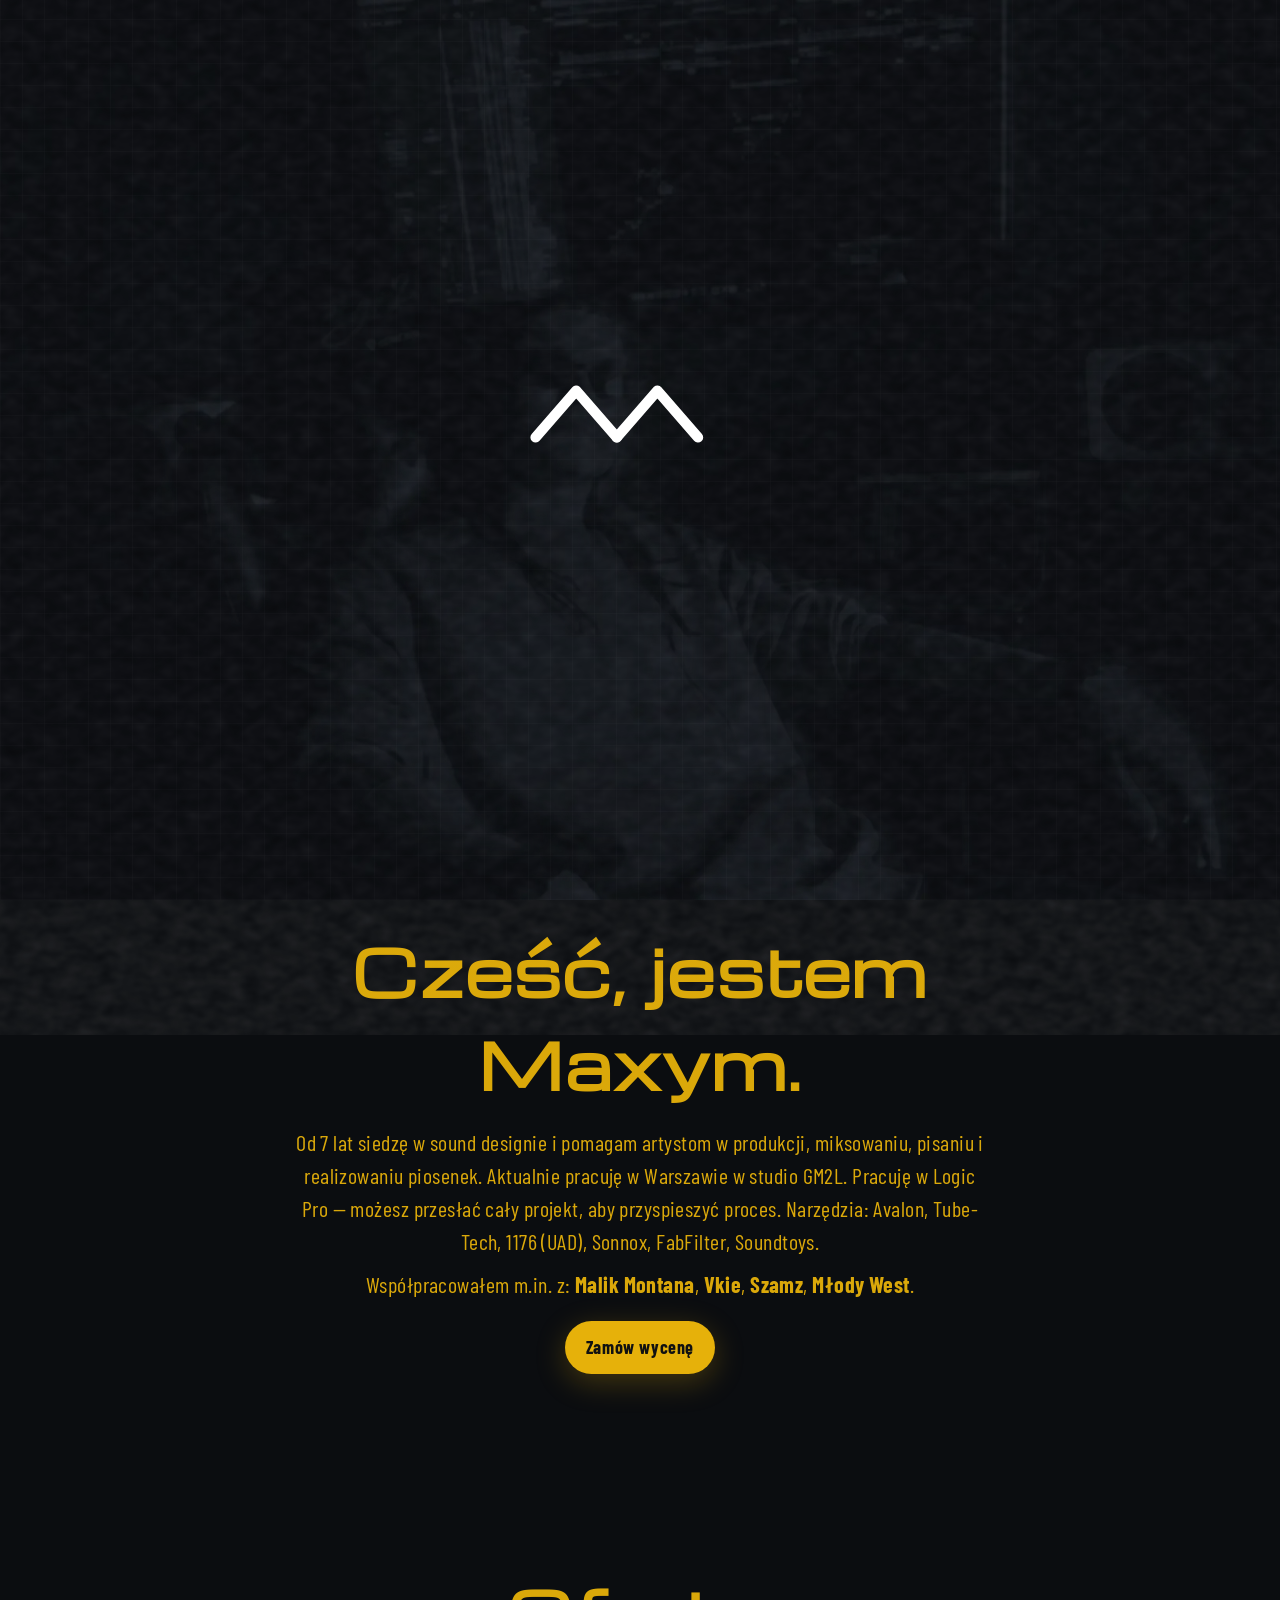
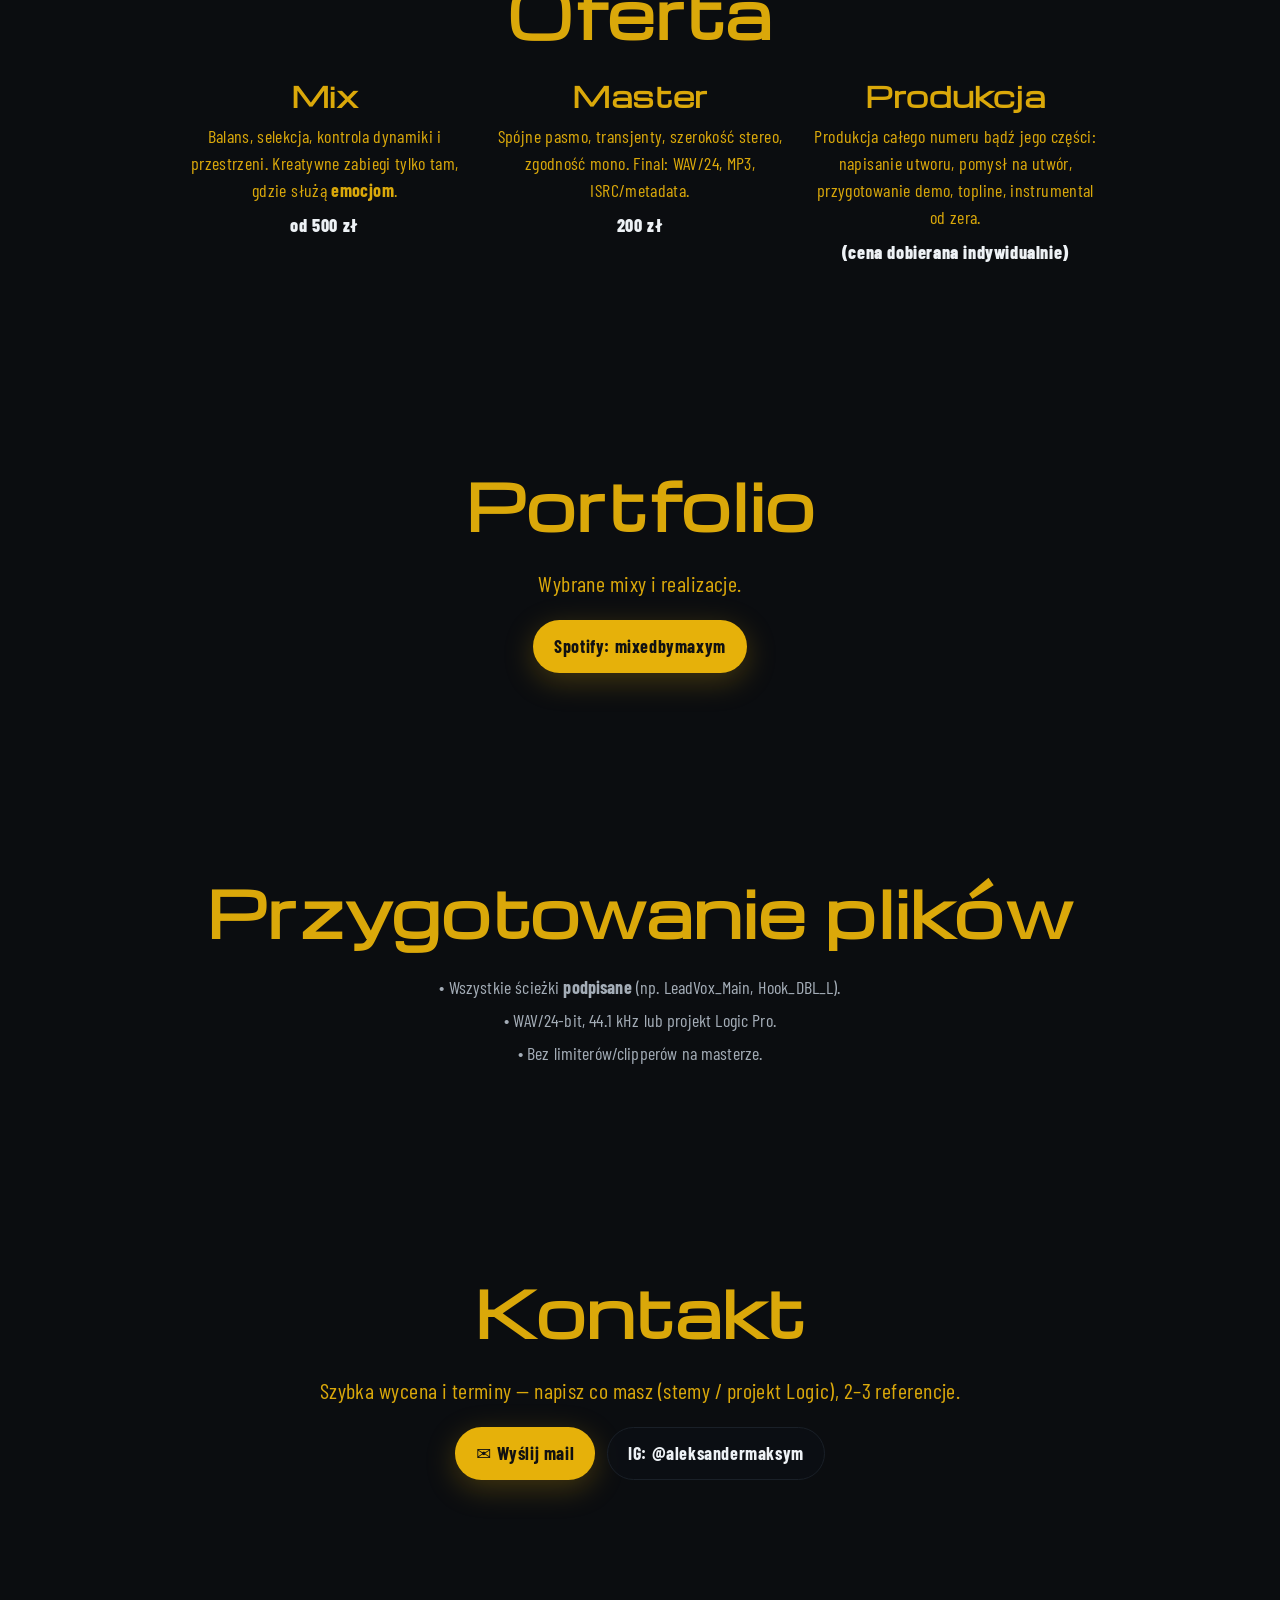
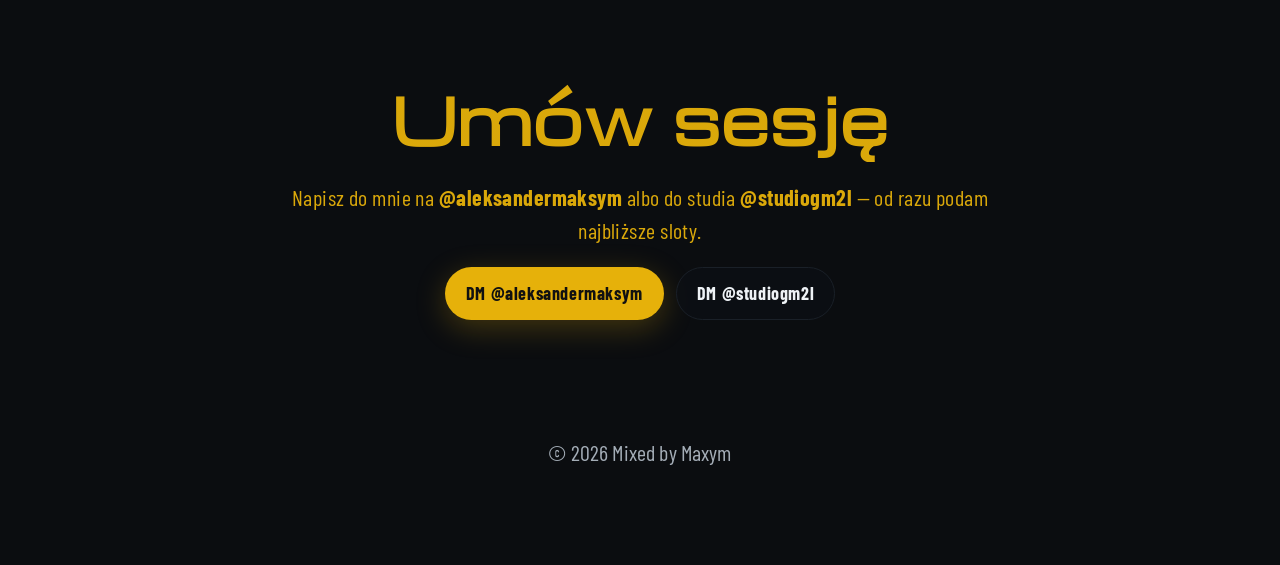
==== commit 74b6a83d: "Update index.html" ====
--- a/index.html
+++ b/index.html
@@ -6,26 +6,11 @@
   <title>Mixed by Maxym — Mix & Master</title>
   <meta name="description" content="Mix i master dla artystów. Szybkie terminy, profesjonalny sound: Avalon, Tube-Tech, 1176 (UAD), FabFilter, Soundtoys. Wyślij stemsy lub projekt Logic Pro."/>
   <meta name="color-scheme" content="dark"/>
-  <link rel="canonical" href="https://mixedbymaxym.com/"/>
-
-  <!-- App Icons / Favicon -->
   <link rel="icon" href="assets/favicon.svg" type="image/svg+xml"/>
-  <link rel="manifest" href="site.webmanifest"/>
-
-  <!-- Social -->
-  <meta property="og:type" content="website"/>
-  <meta property="og:site_name" content="Mixed by Maxym"/>
-  <meta property="og:title" content="Mixed by Maxym — Mix & Master"/>
-  <meta property="og:description" content="Profesjonalny mix i master. Wyślij stemsy lub projekt Logic Pro — szybka wycena i terminy."/>
-  <meta property="og:url" content="https://mixedbymaxym.com/"/>
-  <meta property="og:image" content="https://mixedbymaxym.com/assets/og-cover.jpg"/>
-  <meta property="og:image:alt" content="Logo Mixed by Maxym na ciemnym tle"/>
-  <meta name="twitter:card" content="summary_large_image"/>
-
-  <!-- Fonts: preconnect + preload -->
+
+  <!-- Fonts -->
   <link rel="preconnect" href="https://fonts.googleapis.com" crossorigin>
   <link rel="preconnect" href="https://fonts.gstatic.com" crossorigin>
-  <link rel="preload" as="style" href="https://fonts.googleapis.com/css2?family=Barlow+Condensed:wght@400;600;700&family=Michroma&display=swap">
   <link href="https://fonts.googleapis.com/css2?family=Barlow+Condensed:wght@400;600;700&family=Michroma&display=swap" rel="stylesheet">
 
   <style>
@@ -33,32 +18,35 @@
       --bg:#0b0d10; --ink:#eef2f6; --muted:#a4adb7;
       --acc:#E6B10A; --line:#1a2028; --max: 960px;
       --radius: 999px;
+
+      /* 🔥 SZYBSZE ANIMACJE – edytujesz tu, jeśli zechcesz jeszcze szybciej */
+      --reveal-dur:.45s;
+      --mask-dur:.45s;
+      --reveal-shift:24px;   /* było ~68px */
     }
     *{box-sizing:border-box}
     html,body{height:100%}
     body{
       margin:0;background:var(--bg);color:var(--ink);
-      font:18px/1.5 'Barlow Condensed', ui-sans-serif, system-ui, -apple-system, Segoe UI, Roboto, Arial;
-      letter-spacing:.15px; padding-left: env(safe-area-inset-left); padding-right: env(safe-area-inset-right);
+      font:18px/1.5 'Barlow Condensed', ui-sans-serif, system-ui;
+      letter-spacing:.15px;
+      padding-left: env(safe-area-inset-left); padding-right: env(safe-area-inset-right);
       overflow-x:hidden;
-      -webkit-font-smoothing:antialiased; text-rendering:optimizeLegibility;
     }
     a{color:inherit;text-decoration:none}
 
     /* BACKGROUND */
     .backdrop{position:fixed;inset:0;z-index:-2}
     .backdrop::before{
-      content:"";position:absolute;inset:0;background:url('assets/bg.webp') center/cover no-repeat;opacity:.44;filter:contrast(1.05) saturate(.9) brightness(.9);
+      content:"";position:absolute;inset:0;background:url('assets/bg.webp') center/cover no-repeat;opacity:.44;
     }
     .grid{
       position:absolute;inset:0;mix-blend-mode:overlay;pointer-events:none;
       background:
         repeating-linear-gradient(0deg, rgba(255,255,255,.11) 0 1px, transparent 1px 22px),
         repeating-linear-gradient(90deg, rgba(255,255,255,.11) 0 1px, transparent 1px 22px);
-      opacity:.2; animation:blink 2s steps(12,end) infinite, jitter 6s ease-in-out infinite alternate;
-    }
-    @keyframes blink{ 50%{opacity:.13} }
-    @keyframes jitter{ from{transform:translate3d(0,0,0)} to{transform:translate3d(-1.1%, -1.1%, 0)} }
+      opacity:.2;
+    }
     .grain{position:absolute;inset:-15%;mix-blend-mode:soft-light;opacity:.22;pointer-events:none}
     .grain svg{width:100%;height:100%}
 
@@ -68,29 +56,31 @@
     .title{
       font-family:'Michroma', system-ui; font-weight:700; letter-spacing:.02em;
       font-size:clamp(36px,5.6vw,62px); margin:0 0 16px;
-      display:inline-block; position:relative;
     }
     .lead{color:var(--muted);font-size:clamp(18px,2.2vw,22px);margin:0 auto;max-width:70ch}
     .cta{margin-top:20px;display:flex;gap:12px;justify-content:center;flex-wrap:wrap}
-    .btn{padding:12px 20px;border-radius:var(--radius);border:1px solid var(--line);background:rgba(12,15,20,.75);transition:transform .2s, box-shadow .2s; font-weight:700;letter-spacing:.6px; display:inline-flex; align-items:center; gap:8px}
-    .btn:hover{transform:translateY(-1px)}
+    .btn{padding:12px 20px;border-radius:var(--radius);border:1px solid var(--line);background:rgba(12,15,20,.75); font-weight:700;letter-spacing:.6px}
     .btn.acc{background:var(--acc);border-color:transparent;color:#111;box-shadow:0 8px 30px rgba(230,177,10,.25)}
 
-    /* HERO (fix centrowania na fonach) */
+    /* HERO — centrowanie fix */
     .hero{
       min-height:92vh;
       display:flex;
       align-items:center;
       justify-content:center;
+      text-align:center;
       padding-top: env(safe-area-inset-top);
     }
     .logo{
-      width:min(232px,44vw);
-      margin-inline:auto;
       display:block;
+      max-width:232px;
+      width:100%;
+      height:auto;
+      margin-left:auto;
+      margin-right:auto;
       filter:drop-shadow(0 18px 32px rgba(0,0,0,.5));
-      image-rendering:auto;
-      -webkit-font-smoothing:antialiased;
+      object-fit:contain;
+      object-position:center;
     }
 
     /* OFFER */
@@ -103,22 +93,28 @@
     ul.clean{list-style:none;padding:0;margin:12px 0 0 0;color:var(--muted)}
     ul.clean li{margin:6px 0}
 
-    /* REVEAL */
-    .reveal{--d:0ms; opacity:0; transform:translateY(68px) scale(.965); filter:blur(2.5px)}
-    .reveal.in{opacity:1;transform:none;filter:none; transition:opacity .85s ease var(--d), transform .85s ease var(--d), filter .85s ease var(--d)}
+    /* 🔥 SZYBSZY REVEAL */
+    .reveal{--d:0ms; opacity:0; transform:translateY(var(--reveal-shift)) scale(.985); filter:blur(1px)}
+    .reveal.in{
+      opacity:1; transform:none; filter:none;
+      transition:
+        opacity var(--reveal-dur) ease var(--d),
+        transform var(--reveal-dur) ease var(--d),
+        filter var(--reveal-dur) ease var(--d);
+    }
     .mask{ display:inline-block; position:relative; --p:0% }
-    .mask.animate{ animation:unmask .85s ease forwards var(--d) }
-    @keyframes unmask{ 0%{ letter-spacing:.16em; opacity:.5 } 100%{ letter-spacing:.02em; opacity:1 } }
+    .mask.animate{ animation:unmask var(--mask-dur) ease forwards var(--d) }
+    @keyframes unmask{ 0%{ letter-spacing:.12em; opacity:.6 } 100%{ letter-spacing:.02em; opacity:1 } }
     .mask > span{
       background:linear-gradient(90deg, rgba(230,177,10,.95), rgba(230,177,10,.95)) no-repeat;
       -webkit-background-clip:text; background-clip:text; color:transparent;
       -webkit-mask:linear-gradient(90deg, #000 0 var(--p), transparent var(--p) 100%);
               mask:linear-gradient(90deg, #000 0 var(--p), transparent var(--p) 100%);
-      animation:revealbar .85s ease forwards var(--d);
+      animation:revealbar var(--mask-dur) ease forwards var(--d);
     }
     @keyframes revealbar{ from{ --p:0% } to{ --p:100% } }
 
-    /* Responsive tweaks */
+    /* Responsive */
     @media (min-width: 900px){
       .offer{grid-template-columns:repeat(3,1fr)}
     }
@@ -126,119 +122,85 @@
       .lead, .off-item p, ul.clean{font-size:18px}
     }
     @media (prefers-reduced-motion: reduce){
-      .grid{animation:none}
       .reveal{opacity:1;transform:none;filter:none}
       .mask > span{animation:none;-webkit-mask:none;mask:none;color:inherit}
     }
   </style>
-
-  <!-- JSON-LD: Professional Service -->
-  <script type="application/ld+json">
-  {
-    "@context": "https://schema.org",
-    "@type": "ProfessionalService",
-    "name": "Mixed by Maxym",
-    "url": "https://mixedbymaxym.com/",
-    "image": "https://mixedbymaxym.com/assets/og-cover.jpg",
-    "description": "Mix i master dla artystów. Wyślij stemsy lub projekt Logic Pro.",
-    "areaServed": "PL",
-    "sameAs": [
-      "https://instagram.com/aleksandermaksym",
-      "https://open.spotify.com/user/31e5zv4l7i5qyhqjvqg75t7t6ihi"
-    ],
-    "priceRange": "PLN",
-    "address": {
-      "@type": "PostalAddress",
-      "addressLocality": "Warszawa",
-      "addressCountry": "PL"
-    }
-  }
-  </script>
 </head>
 <body>
   <div class="backdrop" aria-hidden="true">
     <div class="grid"></div>
     <div class="grain" aria-hidden="true">
       <svg viewBox="0 0 100 100" preserveAspectRatio="none">
-        <filter id="n"><feTurbulence type="fractalNoise" baseFrequency="0.9" numOctaves="2" seed="5">
-          <animate attributeName="baseFrequency" values="0.7;0.95;0.8;0.9" dur="10s" repeatCount="indefinite"/></feTurbulence>
-          <feColorMatrix type="saturate" values="0"/><feComponentTransfer><feFuncA type="table" tableValues="0 0.55"/></feComponentTransfer></filter>
+        <filter id="n"><feTurbulence type="fractalNoise" baseFrequency="0.9" numOctaves="2" seed="5"></feTurbulence>
+        <feColorMatrix type="saturate" values="0"/><feComponentTransfer><feFuncA type="table" tableValues="0 0.55"/></feComponentTransfer></filter>
         <rect width="100%" height="100%" filter="url(#n)"/>
       </svg>
     </div>
   </div>
 
-  <!-- NO TOP NAV HERE -->
-
-  <header class="hero" role="banner">
-    <img class="logo reveal" style="--d:140ms" src="assets/logo-mm.svg" alt="Mixed by Maxym" width="464" height="464" loading="eager" decoding="async">
+  <header class="hero">
+    <img class="logo reveal" style="--d:40ms" src="assets/logo-mm.svg" alt="Mixed by Maxym" width="464" height="464">
   </header>
 
-  <main id="main" tabindex="-1">
-    <section class="section reveal" style="--d:240ms" id="o-mnie" aria-labelledby="o-mnie-h">
-      <h2 class="title" id="o-mnie-h"><span class="mask animate"><span>Cześć, jestem Maxym.</span></span></h2>
-      <p class="lead"><span class="mask animate" style="--d:340ms"><span>Od 7 lat siedzę w sound designie i pomagam artystom w produkcji, miksowaniu, pisaniu i realizowaniu piosenek. Aktualnie pracuję w Warszawie w studio GM2L. Pracuję w Logic Pro — możesz przesłać cały projekt, aby przyspieszyć proces. Narzędzia: Avalon, Tube-Tech, 1176 (UAD), Sonnox, FabFilter, Soundtoys.</span></span></p>
-      <p class="lead" style="margin-top:10px"><span class="mask animate" style="--d:420ms"><span>Współpracowałem m.in. z: <strong>Malik Montana</strong>, <strong>Vkie</strong>, <strong>Szamz</strong>, <strong>Młody West</strong>.</span></span></p>
-      <div class="cta" role="group" aria-label="Szybkie akcje">
-        <a class="btn acc" href="#kontakt">Zamów wycenę</a>
-      </div>
-    </section>
-
-    <section class="section reveal" style="--d:280ms" id="oferta" aria-labelledby="oferta-h">
-      <h2 class="title" id="oferta-h"><span class="mask animate"><span>Oferta</span></span></h2>
-      <div class="offer" role="list">
-        <article class="off-item" role="listitem">
+  <main>
+    <section class="section reveal" style="--d:60ms" id="o-mnie">
+      <h2 class="title"><span class="mask animate"><span>Cześć, jestem Maxym.</span></span></h2>
+      <p class="lead"><span class="mask animate" style="--d:120ms"><span>Od 7 lat siedzę w sound designie i pomagam artystom w produkcji, miksowaniu, pisaniu i realizowaniu piosenek. Aktualnie pracuję w Warszawie w studio GM2L. Pracuję w Logic Pro — możesz przesłać cały projekt, aby przyspieszyć proces. Narzędzia: Avalon, Tube-Tech, 1176 (UAD), Sonnox, FabFilter, Soundtoys.</span></span></p>
+      <p class="lead" style="margin-top:10px"><span class="mask animate" style="--d:160ms"><span>Współpracowałem m.in. z: <strong>Malik Montana</strong>, <strong>Vkie</strong>, <strong>Szamz</strong>, <strong>Młody West</strong>.</span></span></p>
+      <div class="cta"><a class="btn acc" href="#kontakt">Zamów wycenę</a></div>
+    </section>
+
+    <section class="section reveal" style="--d:80ms" id="oferta">
+      <h2 class="title"><span class="mask animate"><span>Oferta</span></span></h2>
+      <div class="offer">
+        <div class="off-item">
           <h3><span class="mask animate"><span>Mix</span></span></h3>
-          <p><span class="mask animate" style="--d:360ms"><span>Balans, selekcja, kontrola dynamiki i przestrzeni. Kreatywne zabiegi tylko tam, gdzie służą <strong>emocjom</strong>.</span></span></p>
-          <div class="price" aria-label="Cena miksu">od 500 zł</div>
-        </article>
-
-        <article class="off-item" role="listitem">
+          <p><span class="mask animate" style="--d:120ms"><span>Balans, selekcja, kontrola dynamiki i przestrzeni. Kreatywne zabiegi tylko tam, gdzie służą <strong>emocjom</strong>.</span></span></p>
+          <div class="price">od 500 zł</div>
+        </div>
+        <div class="off-item">
           <h3><span class="mask animate"><span>Master</span></span></h3>
-          <p><span class="mask animate" style="--d:360ms"><span>Spójne pasmo, transjenty, szerokość stereo, zgodność mono. Final: WAV/24, MP3, ISRC/metadata.</span></span></p>
-          <div class="price" aria-label="Cena masteringu">200 zł</div>
-        </article>
-
-        <!-- NOWE: PRODUKCJA -->
-        <article class="off-item" role="listitem">
+          <p><span class="mask animate" style="--d:120ms"><span>Spójne pasmo, transjenty, szerokość stereo, zgodność mono. Final: WAV/24, MP3, ISRC/metadata.</span></span></p>
+          <div class="price">200 zł</div>
+        </div>
+        <div class="off-item">
           <h3><span class="mask animate"><span>Produkcja</span></span></h3>
-          <p><span class="mask animate" style="--d:360ms">
-            <span>Produkcja całego numeru bądź jego części: napisanie utworu, pomysł na utwór, przygotowanie demo, topline, instrumental od zera.</span>
-          </span></p>
-          <div class="price" aria-label="Cena produkcji">(cena dobierana indywidualnie)</div>
-        </article>
-      </div>
-    </section>
-
-    <section class="section reveal" style="--d:320ms" id="portfolio" aria-labelledby="portfolio-h">
-      <h2 class="title" id="portfolio-h"><span class="mask animate"><span>Portfolio</span></span></h2>
-      <p class="lead"><span class="mask animate" style="--d:400ms"><span>Wybrane mixy i realizacje.</span></span></p>
+          <p><span class="mask animate" style="--d:120ms"><span>Produkcja całego numeru bądź jego części: napisanie utworu, pomysł na utwór, przygotowanie demo, topline, instrumental od zera.</span></span></p>
+          <div class="price">(cena dobierana indywidualnie)</div>
+        </div>
+      </div>
+    </section>
+
+    <section class="section reveal" style="--d:100ms" id="portfolio">
+      <h2 class="title"><span class="mask animate"><span>Portfolio</span></span></h2>
+      <p class="lead"><span class="mask animate" style="--d:140ms"><span>Wybrane mixy i realizacje.</span></span></p>
       <div class="cta">
         <a class="btn acc" target="_blank" rel="noopener noreferrer" href="https://open.spotify.com/playlist/76HhXMhidruyPn8X6Np616?si=zCsxHZGxSvGieAAZRVbaZQ&pi=NxLvLOmHQra25">Spotify: mixedbymaxym</a>
       </div>
     </section>
 
-    <section class="section reveal" style="--d:360ms" id="przygotowanie" aria-labelledby="prep-h">
-      <h2 class="title" id="prep-h"><span class="mask animate"><span>Przygotowanie plików</span></span></h2>
-      <ul class="clean" aria-label="Wytyczne przygotowania plików">
+    <section class="section reveal" style="--d:120ms" id="przygotowanie">
+      <h2 class="title"><span class="mask animate"><span>Przygotowanie plików</span></span></h2>
+      <ul class="clean">
         <li>• Wszystkie ścieżki <strong>podpisane</strong> (np. LeadVox_Main, Hook_DBL_L).</li>
         <li>• WAV/24-bit, 44.1 kHz lub projekt Logic Pro.</li>
         <li>• Bez limiterów/clipperów na masterze.</li>
       </ul>
     </section>
 
-    <section class="section reveal" style="--d:400ms" id="kontakt" aria-labelledby="kontakt-h">
-      <h2 class="title" id="kontakt-h"><span class="mask animate"><span>Kontakt</span></span></h2>
-      <p class="lead"><span class="mask animate" style="--d:480ms"><span>Szybka wycena i terminy — napisz co masz (stemy / projekt Logic), 2–3 referencje.</span></span></p>
-      <div class="cta" role="group" aria-label="Kontakt">
+    <section class="section reveal" style="--d:140ms" id="kontakt">
+      <h2 class="title"><span class="mask animate"><span>Kontakt</span></span></h2>
+      <p class="lead"><span class="mask animate" style="--d:180ms"><span>Szybka wycena i terminy — napisz co masz (stemy / projekt Logic), 2–3 referencje.</span></span></p>
+      <div class="cta">
         <a class="btn acc" href="mailto:aleksandermaksymbusinnes@gmail.com?subject=Zapytanie%20mix/master">✉️ Wyślij mail</a>
         <a class="btn" target="_blank" rel="noopener noreferrer" href="https://instagram.com/aleksandermaksym">IG: @aleksandermaksym</a>
       </div>
     </section>
 
-    <section class="section reveal" style="--d:440ms" id="book" aria-labelledby="book-h">
-      <h2 class="title" id="book-h"><span class="mask animate"><span>Umów sesję</span></span></h2>
-      <p class="lead"><span class="mask animate" style="--d:520ms"><span>Napisz do mnie na <strong>@aleksandermaksym</strong> albo do studia <strong>@studiogm2l</strong> — od razu podam najbliższe sloty.</span></span></p>
+    <section class="section reveal" style="--d:160ms" id="book">
+      <h2 class="title"><span class="mask animate"><span>Umów sesję</span></span></h2>
+      <p class="lead"><span class="mask animate" style="--d:200ms"><span>Napisz do mnie na <strong>@aleksandermaksym</strong> albo do studia <strong>@studiogm2l</strong> — od razu podam najbliższe sloty.</span></span></p>
       <div class="cta">
         <a class="btn acc" target="_blank" rel="noopener noreferrer" href="https://instagram.com/aleksandermaksym">DM @aleksandermaksym</a>
         <a class="btn" target="_blank" rel="noopener noreferrer" href="https://instagram.com/studiogm2l">DM @studiogm2l</a>
@@ -251,26 +213,27 @@
   </footer>
 
   <script>
-    // Force start at top
+    // start at top
     window.history.scrollRestoration = 'manual';
-    window.addEventListener('pageshow', function(e){ if(e.persisted) window.scrollTo(0,0); });
+    window.addEventListener('pageshow', (e)=>{ if(e.persisted) window.scrollTo(0,0); });
     window.addEventListener('load', ()=>{ setTimeout(()=>window.scrollTo(0,0), 0); });
 
-    // Reveal
+    // SZYBSZY observer (wcześniejszy start)
     const io = new IntersectionObserver((entries)=>entries.forEach(entry=>{
       if(entry.isIntersecting){ entry.target.classList.add('in'); io.unobserve(entry.target); }
-    }), {threshold:.15});
+    }), {threshold:.07, rootMargin:"0px 0px -10% 0px"});
     document.querySelectorAll('.reveal').forEach(el=>io.observe(el));
 
-    // Year
+    // Rok w stopce
     document.getElementById('y').textContent = new Date().getFullYear();
 
-    // Respect prefers-reduced-motion for background animations
+    // Respect prefers-reduced-motion
     if (window.matchMedia('(prefers-reduced-motion: reduce)').matches) {
-      const anims = document.querySelectorAll('animate');
-      anims.forEach(a => a.parentElement && a.parentElement.removeChild(a));
+      document.querySelectorAll('.reveal').forEach(el=>el.classList.add('in'));
+      document.querySelectorAll('.mask.animate').forEach(el=>{
+        el.classList.remove('animate'); el.style.letterSpacing=".02em";
+      });
     }
   </script>
 </body>
 </html>
-
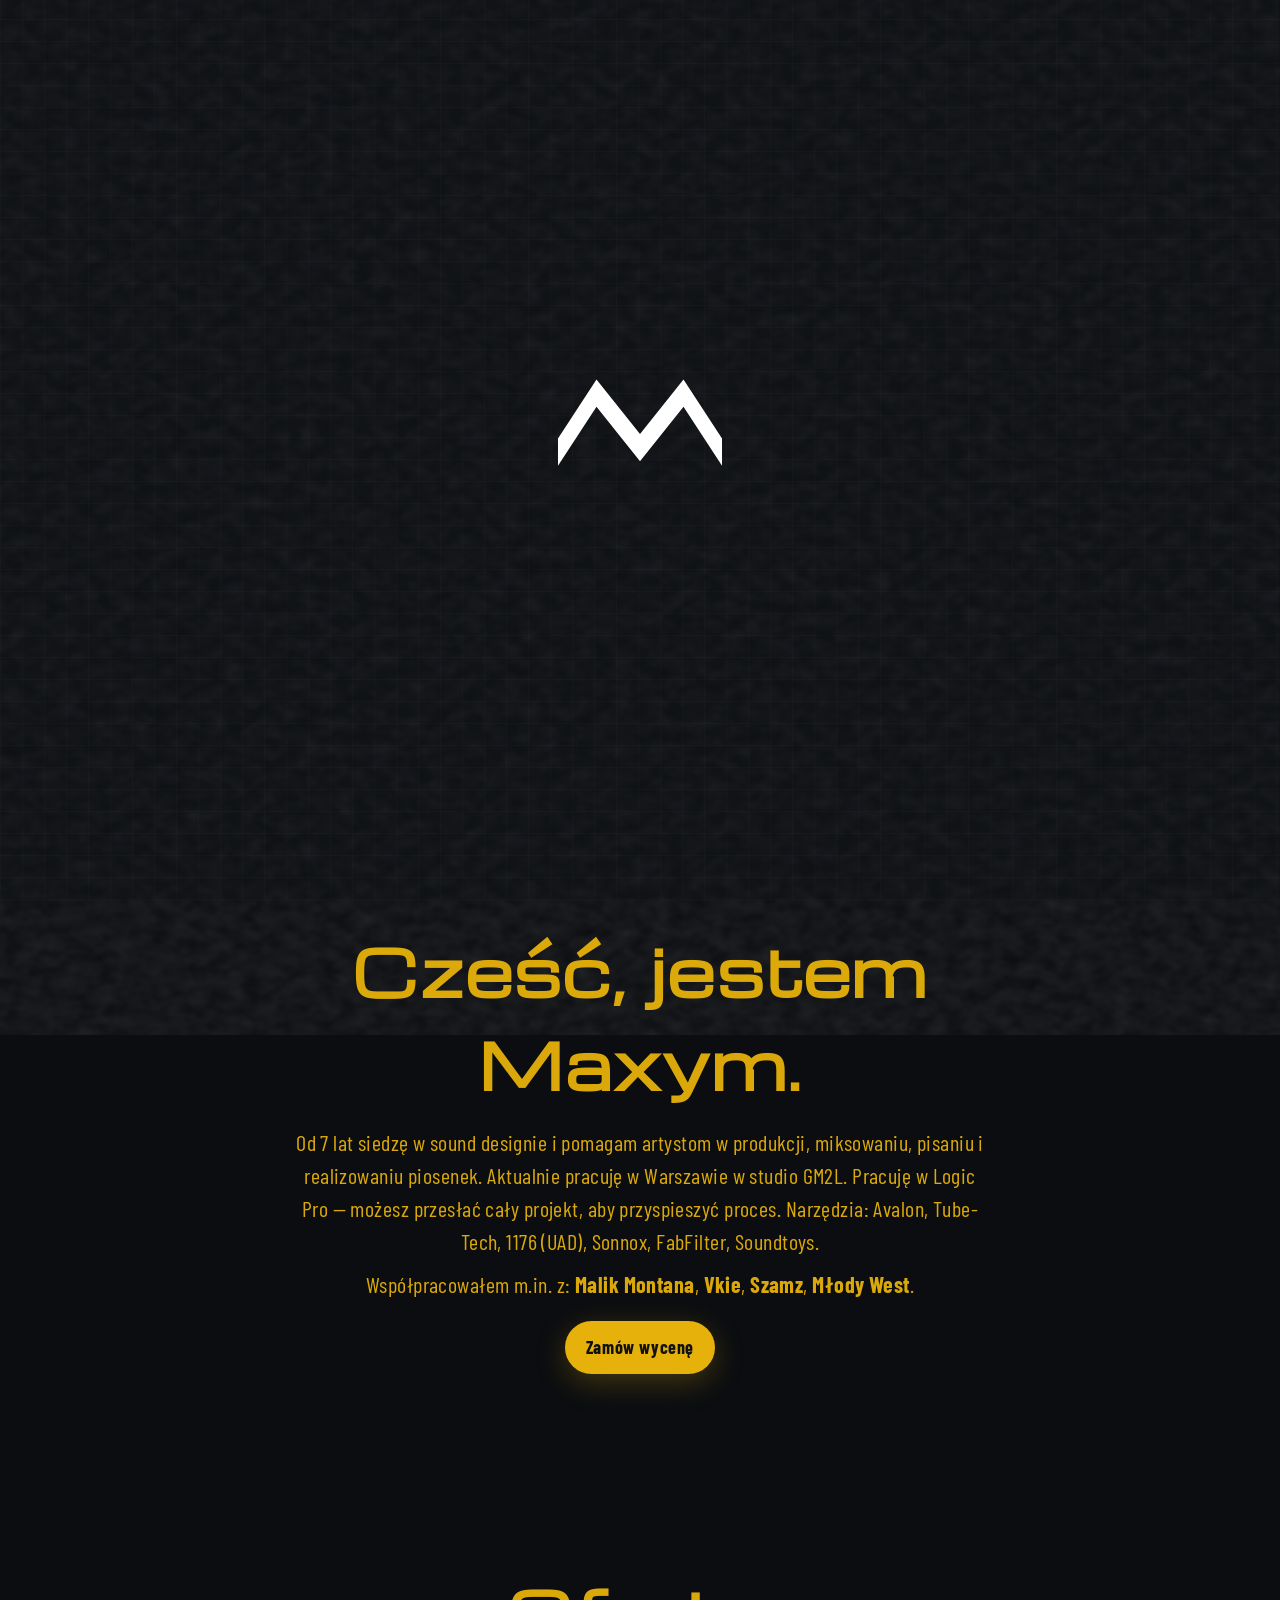
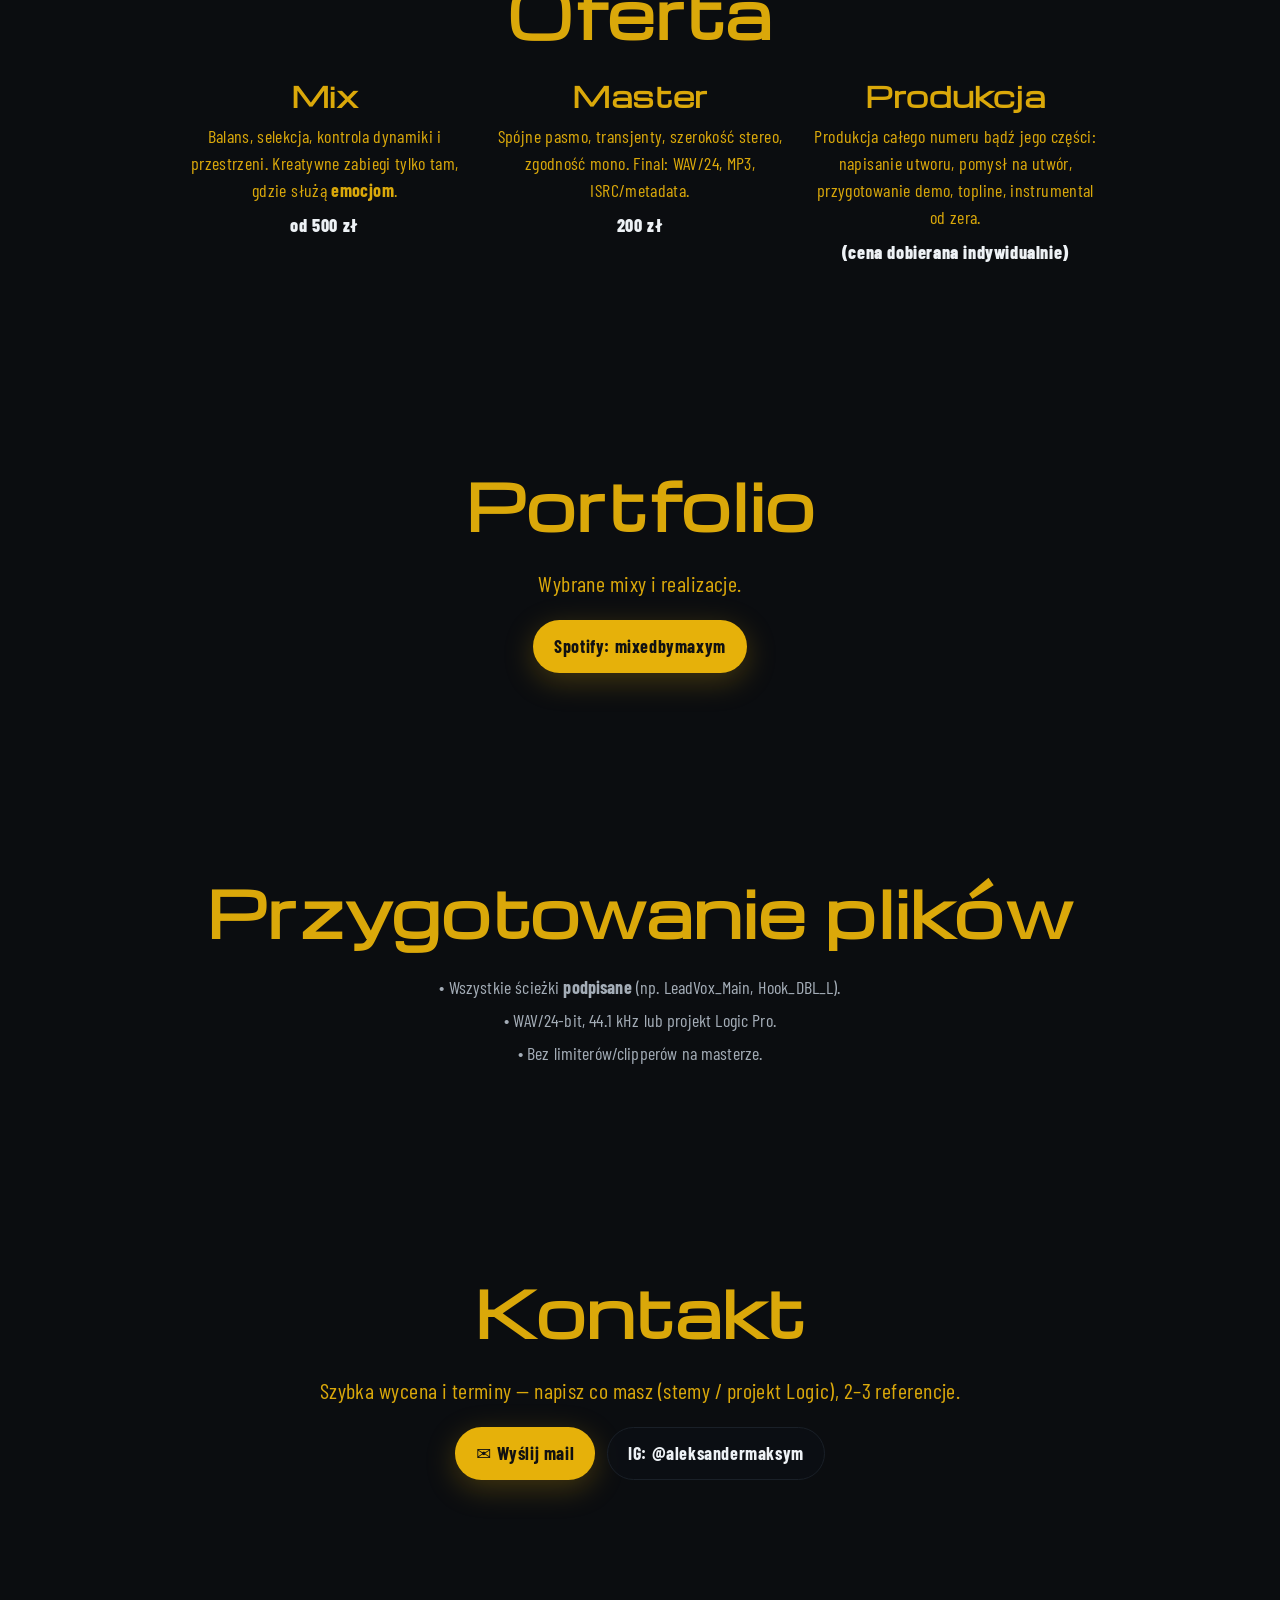
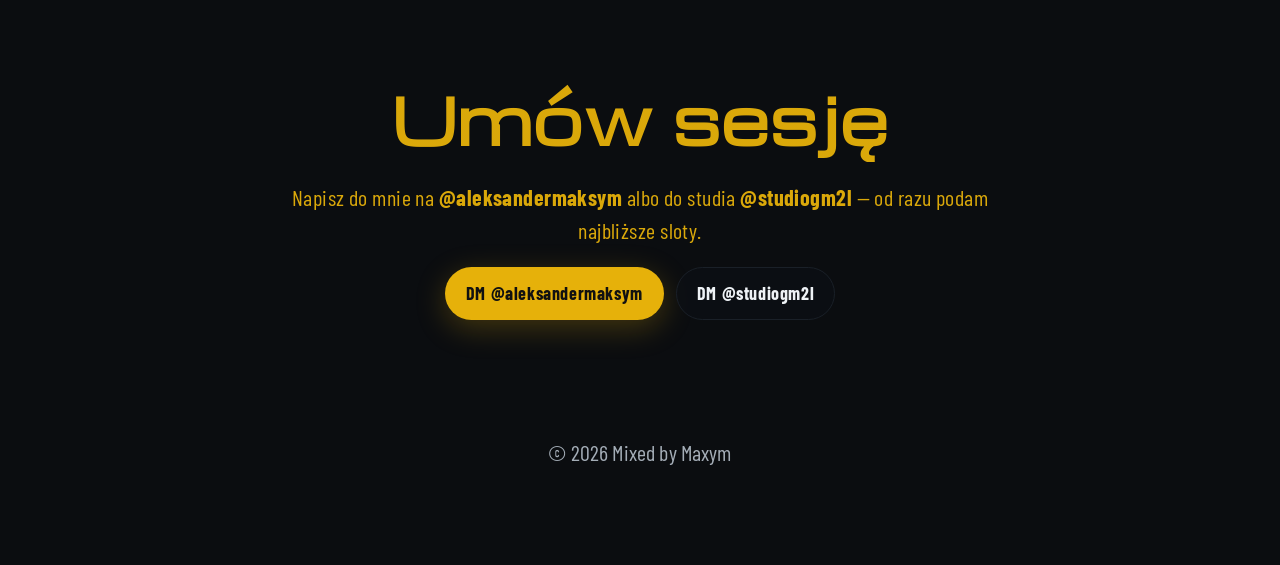
==== commit e03b5929: "Add files via upload" ====
--- a/index.html
+++ b/index.html
@@ -6,125 +6,47 @@
   <title>Mixed by Maxym — Mix & Master</title>
   <meta name="description" content="Mix i master dla artystów. Szybkie terminy, profesjonalny sound: Avalon, Tube-Tech, 1176 (UAD), FabFilter, Soundtoys. Wyślij stemsy lub projekt Logic Pro."/>
   <meta name="color-scheme" content="dark"/>
-  <link rel="icon" href="assets/favicon.svg" type="image/svg+xml"/>
-
-  <!-- Fonts -->
+  <link rel="icon" href="/assets/icons/favicon.ico" sizes="any">
+  <link rel="icon" type="image/png" href="/assets/icons/favicon-32x32.png" sizes="32x32">
+  <link rel="icon" type="image/png" href="/assets/icons/favicon-16x16.png" sizes="16x16">
+  <link rel="apple-touch-icon" href="/assets/icons/apple-touch-icon.png">
+  <link rel="manifest" href="/site.webmanifest">
+  <meta name="theme-color" content="#0b0d10">
   <link rel="preconnect" href="https://fonts.googleapis.com" crossorigin>
   <link rel="preconnect" href="https://fonts.gstatic.com" crossorigin>
   <link href="https://fonts.googleapis.com/css2?family=Barlow+Condensed:wght@400;600;700&family=Michroma&display=swap" rel="stylesheet">
-
   <style>
-    :root{
-      --bg:#0b0d10; --ink:#eef2f6; --muted:#a4adb7;
-      --acc:#E6B10A; --line:#1a2028; --max: 960px;
-      --radius: 999px;
-
-      /* 🔥 SZYBSZE ANIMACJE – edytujesz tu, jeśli zechcesz jeszcze szybciej */
-      --reveal-dur:.45s;
-      --mask-dur:.45s;
-      --reveal-shift:24px;   /* było ~68px */
-    }
-    *{box-sizing:border-box}
-    html,body{height:100%}
-    body{
-      margin:0;background:var(--bg);color:var(--ink);
-      font:18px/1.5 'Barlow Condensed', ui-sans-serif, system-ui;
-      letter-spacing:.15px;
-      padding-left: env(safe-area-inset-left); padding-right: env(safe-area-inset-right);
-      overflow-x:hidden;
-    }
+    :root{--bg:#0b0d10;--ink:#eef2f6;--muted:#a4adb7;--acc:#E6B10A;--line:#1a2028;--max:960px;--radius:999px;--reveal-dur:.45s;--mask-dur:.45s;--reveal-shift:24px}
+    *{box-sizing:border-box}html,body{height:100%}
+    body{margin:0;background:var(--bg);color:var(--ink);font:18px/1.5 'Barlow Condensed',ui-sans-serif,system-ui;letter-spacing:.15px;padding-left:env(safe-area-inset-left);padding-right:env(safe-area-inset-right);overflow-x:hidden}
     a{color:inherit;text-decoration:none}
-
-    /* BACKGROUND */
     .backdrop{position:fixed;inset:0;z-index:-2}
-    .backdrop::before{
-      content:"";position:absolute;inset:0;background:url('assets/bg.webp') center/cover no-repeat;opacity:.44;
-    }
-    .grid{
-      position:absolute;inset:0;mix-blend-mode:overlay;pointer-events:none;
-      background:
-        repeating-linear-gradient(0deg, rgba(255,255,255,.11) 0 1px, transparent 1px 22px),
-        repeating-linear-gradient(90deg, rgba(255,255,255,.11) 0 1px, transparent 1px 22px);
-      opacity:.2;
-    }
-    .grain{position:absolute;inset:-15%;mix-blend-mode:soft-light;opacity:.22;pointer-events:none}
-    .grain svg{width:100%;height:100%}
-
-    /* LAYOUT */
-    main{max-width:var(--max);margin-inline:auto;padding:0 22px}
-    .section{padding:96px 0;text-align:center;margin-inline:auto}
-    .title{
-      font-family:'Michroma', system-ui; font-weight:700; letter-spacing:.02em;
-      font-size:clamp(36px,5.6vw,62px); margin:0 0 16px;
-    }
+    .backdrop::before{content:"";position:absolute;inset:0;background:url('assets/bg.webp') center/cover no-repeat;opacity:.44}
+    .grid{position:absolute;inset:0;mix-blend-mode:overlay;pointer-events:none;background:
+      repeating-linear-gradient(0deg, rgba(255,255,255,.11) 0 1px, transparent 1px 22px),
+      repeating-linear-gradient(90deg, rgba(255,255,255,.11) 0 1px, transparent 1px 22px);
+      opacity:.2;animation:blink var(--reveal-dur) steps(12,end) infinite,jitter 6s ease-in-out infinite alternate}
+    @keyframes blink{50%{opacity:.13}}@keyframes jitter{from{transform:translate3d(0,0,0)}to{transform:translate3d(-1.1%,-1.1%,0)}}
+    .grain{position:absolute;inset:-15%;mix-blend-mode:soft-light;opacity:.22;pointer-events:none}.grain svg{width:100%;height:100%}
+    main{max-width:var(--max);margin-inline:auto;padding:0 22px}.section{padding:96px 0;text-align:center;margin-inline:auto}
+    .title{font-family:'Michroma',system-ui;font-weight:700;letter-spacing:.02em;font-size:clamp(36px,5.6vw,62px);margin:0 0 16px}
     .lead{color:var(--muted);font-size:clamp(18px,2.2vw,22px);margin:0 auto;max-width:70ch}
     .cta{margin-top:20px;display:flex;gap:12px;justify-content:center;flex-wrap:wrap}
-    .btn{padding:12px 20px;border-radius:var(--radius);border:1px solid var(--line);background:rgba(12,15,20,.75); font-weight:700;letter-spacing:.6px}
+    .btn{padding:12px 20px;border-radius:var(--radius);border:1px solid var(--line);background:rgba(12,15,20,.75);font-weight:700;letter-spacing:.6px}
     .btn.acc{background:var(--acc);border-color:transparent;color:#111;box-shadow:0 8px 30px rgba(230,177,10,.25)}
-
-    /* HERO — centrowanie fix */
-    .hero{
-      min-height:92vh;
-      display:flex;
-      align-items:center;
-      justify-content:center;
-      text-align:center;
-      padding-top: env(safe-area-inset-top);
-    }
-    .logo{
-      display:block;
-      max-width:232px;
-      width:100%;
-      height:auto;
-      margin-left:auto;
-      margin-right:auto;
-      filter:drop-shadow(0 18px 32px rgba(0,0,0,.5));
-      object-fit:contain;
-      object-position:center;
-    }
-
-    /* OFFER */
-    .offer{display:grid;grid-template-columns:1fr;gap:30px;margin-top:14px}
-    .off-item h3{font-family:'Michroma', system-ui;margin:0 0 6px;font-size:28px;letter-spacing:.02em}
-    .off-item p{margin:0;color:var(--muted)}
-    .price{margin-top:8px;font-weight:800;letter-spacing:.6px}
-
-    /* Lists */
-    ul.clean{list-style:none;padding:0;margin:12px 0 0 0;color:var(--muted)}
-    ul.clean li{margin:6px 0}
-
-    /* 🔥 SZYBSZY REVEAL */
-    .reveal{--d:0ms; opacity:0; transform:translateY(var(--reveal-shift)) scale(.985); filter:blur(1px)}
-    .reveal.in{
-      opacity:1; transform:none; filter:none;
-      transition:
-        opacity var(--reveal-dur) ease var(--d),
-        transform var(--reveal-dur) ease var(--d),
-        filter var(--reveal-dur) ease var(--d);
-    }
-    .mask{ display:inline-block; position:relative; --p:0% }
-    .mask.animate{ animation:unmask var(--mask-dur) ease forwards var(--d) }
-    @keyframes unmask{ 0%{ letter-spacing:.12em; opacity:.6 } 100%{ letter-spacing:.02em; opacity:1 } }
-    .mask > span{
-      background:linear-gradient(90deg, rgba(230,177,10,.95), rgba(230,177,10,.95)) no-repeat;
-      -webkit-background-clip:text; background-clip:text; color:transparent;
-      -webkit-mask:linear-gradient(90deg, #000 0 var(--p), transparent var(--p) 100%);
-              mask:linear-gradient(90deg, #000 0 var(--p), transparent var(--p) 100%);
-      animation:revealbar var(--mask-dur) ease forwards var(--d);
-    }
-    @keyframes revealbar{ from{ --p:0% } to{ --p:100% } }
-
-    /* Responsive */
-    @media (min-width: 900px){
-      .offer{grid-template-columns:repeat(3,1fr)}
-    }
-    @media (max-width: 860px){
-      .lead, .off-item p, ul.clean{font-size:18px}
-    }
-    @media (prefers-reduced-motion: reduce){
-      .reveal{opacity:1;transform:none;filter:none}
-      .mask > span{animation:none;-webkit-mask:none;mask:none;color:inherit}
-    }
+    .hero{min-height:92vh;display:flex;align-items:center;justify-content:center;text-align:center;padding-top:env(safe-area-inset-top)}
+    .logo-box{width:min(232px,44vw);aspect-ratio:1/1;margin-inline:auto;background:url('assets/logo-mm.svg') center/contain no-repeat;filter:drop-shadow(0 18px 32px rgba(0,0,0,.5));display:block}
+    @supports not (aspect-ratio:1/1){.logo-box{width:min(232px,44vw);height:min(232px,44vw)}}
+    .offer{display:grid;grid-template-columns:1fr;gap:30px;margin-top:14px}.off-item h3{font-family:'Michroma',system-ui;margin:0 0 6px;font-size:28px;letter-spacing:.02em}
+    .off-item p{margin:0;color:var(--muted)}.price{margin-top:8px;font-weight:800;letter-spacing:.6px}
+    ul.clean{list-style:none;padding:0;margin:12px 0 0 0;color:var(--muted)}ul.clean li{margin:6px 0}
+    .reveal{--d:0ms;opacity:0;transform:translateY(var(--reveal-shift)) scale(.985);filter:blur(1px)}
+    .reveal.in{opacity:1;transform:none;filter:none;transition:opacity var(--reveal-dur) ease var(--d),transform var(--reveal-dur) ease var(--d),filter var(--reveal-dur) ease var(--d)}
+    .mask{display:inline-block;position:relative;--p:0%}.mask.animate{animation:unmask var(--mask-dur) ease forwards var(--d)}
+    @keyframes unmask{0%{letter-spacing:.12em;opacity:.6}100%{letter-spacing:.02em;opacity:1}}
+    .mask>span{background:linear-gradient(90deg, rgba(230,177,10,.95), rgba(230,177,10,.95)) no-repeat;-webkit-background-clip:text;background-clip:text;color:transparent;-webkit-mask:linear-gradient(90deg,#000 0 var(--p),transparent var(--p) 100%);mask:linear-gradient(90deg,#000 0 var(--p),transparent var(--p) 100%);animation:revealbar var(--mask-dur) ease forwards var(--d)}
+    @keyframes revealbar{from{--p:0%}to{--p:100%}}
+    @media (min-width:900px){.offer{grid-template-columns:repeat(3,1fr)}}@media (max-width:860px){.lead,.off-item p,ul.clean{font-size:18px}}
   </style>
 </head>
 <body>
@@ -140,7 +62,7 @@
   </div>
 
   <header class="hero">
-    <img class="logo reveal" style="--d:40ms" src="assets/logo-mm.svg" alt="Mixed by Maxym" width="464" height="464">
+    <div class="logo-box reveal" style="--d:40ms" role="img" aria-label="Mixed by Maxym"></div>
   </header>
 
   <main>
@@ -213,27 +135,16 @@
   </footer>
 
   <script>
-    // start at top
     window.history.scrollRestoration = 'manual';
     window.addEventListener('pageshow', (e)=>{ if(e.persisted) window.scrollTo(0,0); });
     window.addEventListener('load', ()=>{ setTimeout(()=>window.scrollTo(0,0), 0); });
 
-    // SZYBSZY observer (wcześniejszy start)
     const io = new IntersectionObserver((entries)=>entries.forEach(entry=>{
       if(entry.isIntersecting){ entry.target.classList.add('in'); io.unobserve(entry.target); }
     }), {threshold:.07, rootMargin:"0px 0px -10% 0px"});
     document.querySelectorAll('.reveal').forEach(el=>io.observe(el));
 
-    // Rok w stopce
     document.getElementById('y').textContent = new Date().getFullYear();
-
-    // Respect prefers-reduced-motion
-    if (window.matchMedia('(prefers-reduced-motion: reduce)').matches) {
-      document.querySelectorAll('.reveal').forEach(el=>el.classList.add('in'));
-      document.querySelectorAll('.mask.animate').forEach(el=>{
-        el.classList.remove('animate'); el.style.letterSpacing=".02em";
-      });
-    }
   </script>
 </body>
-</html>
+</html>
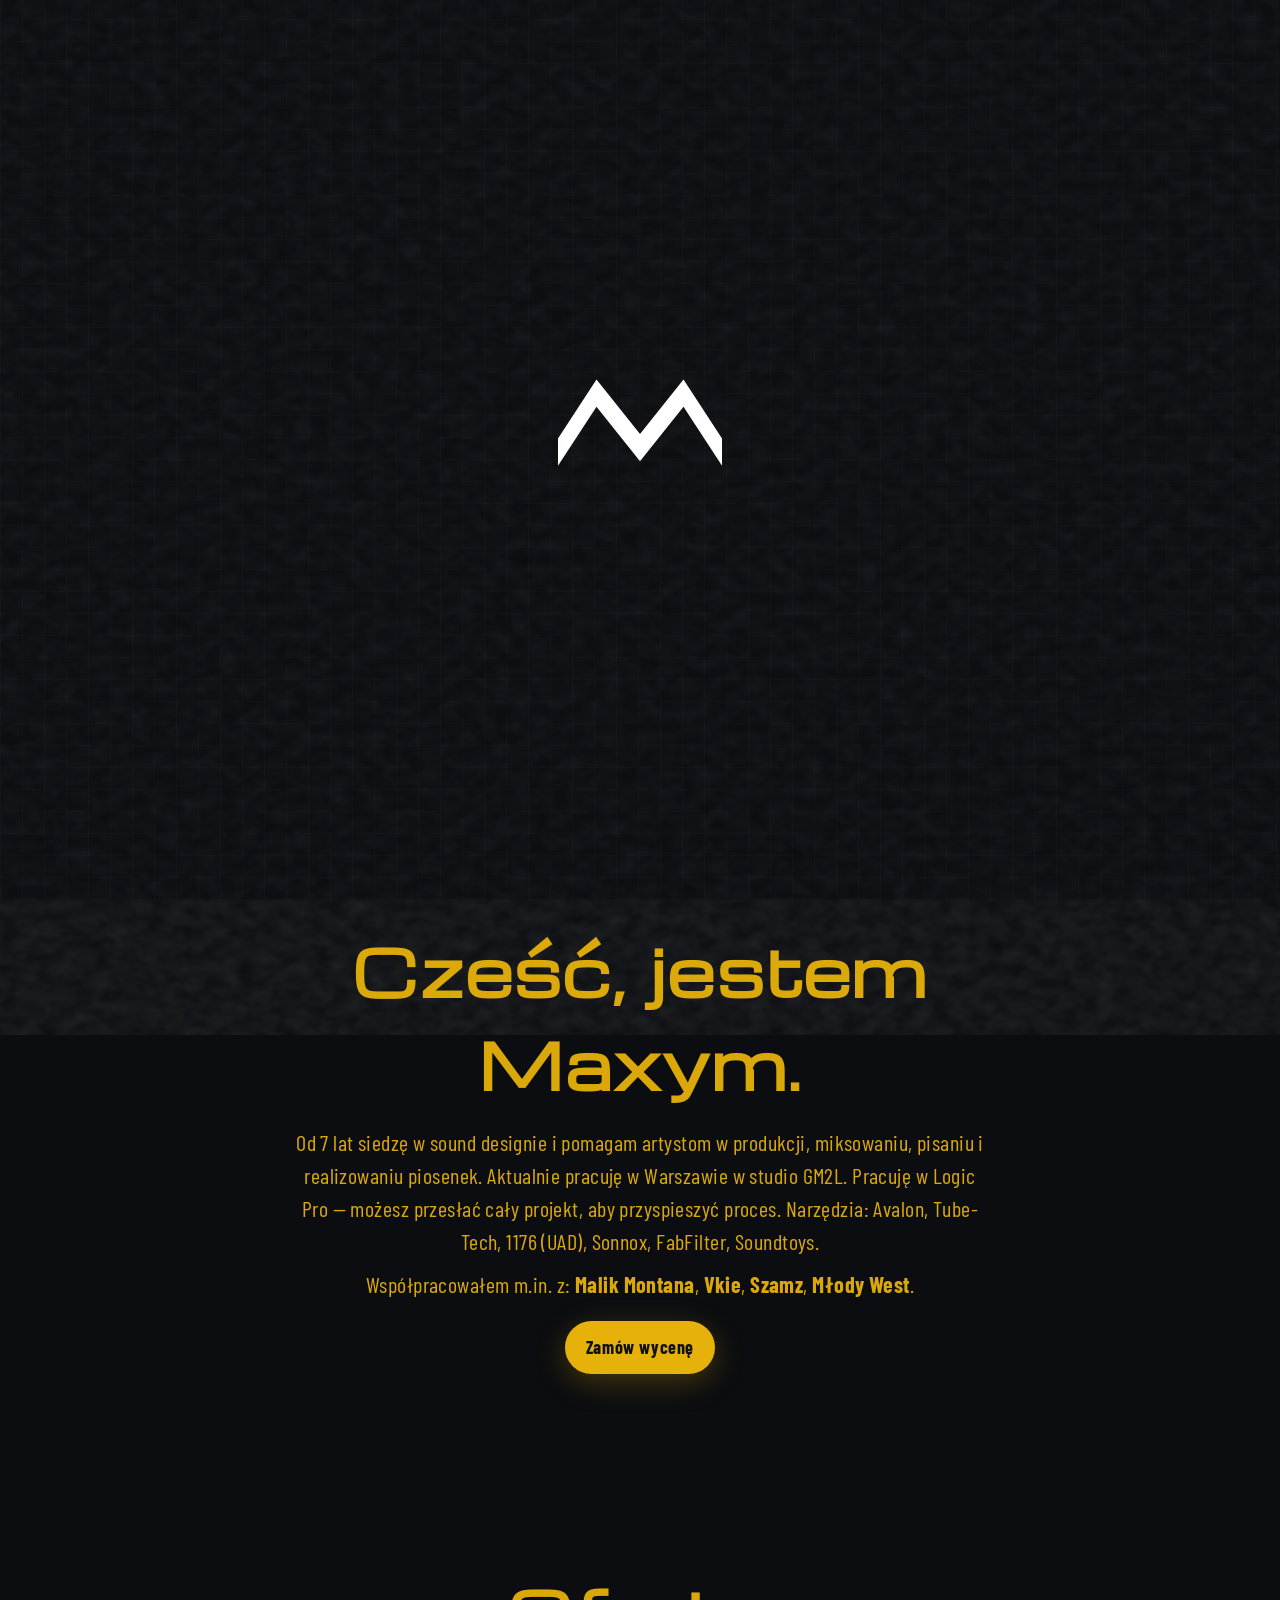
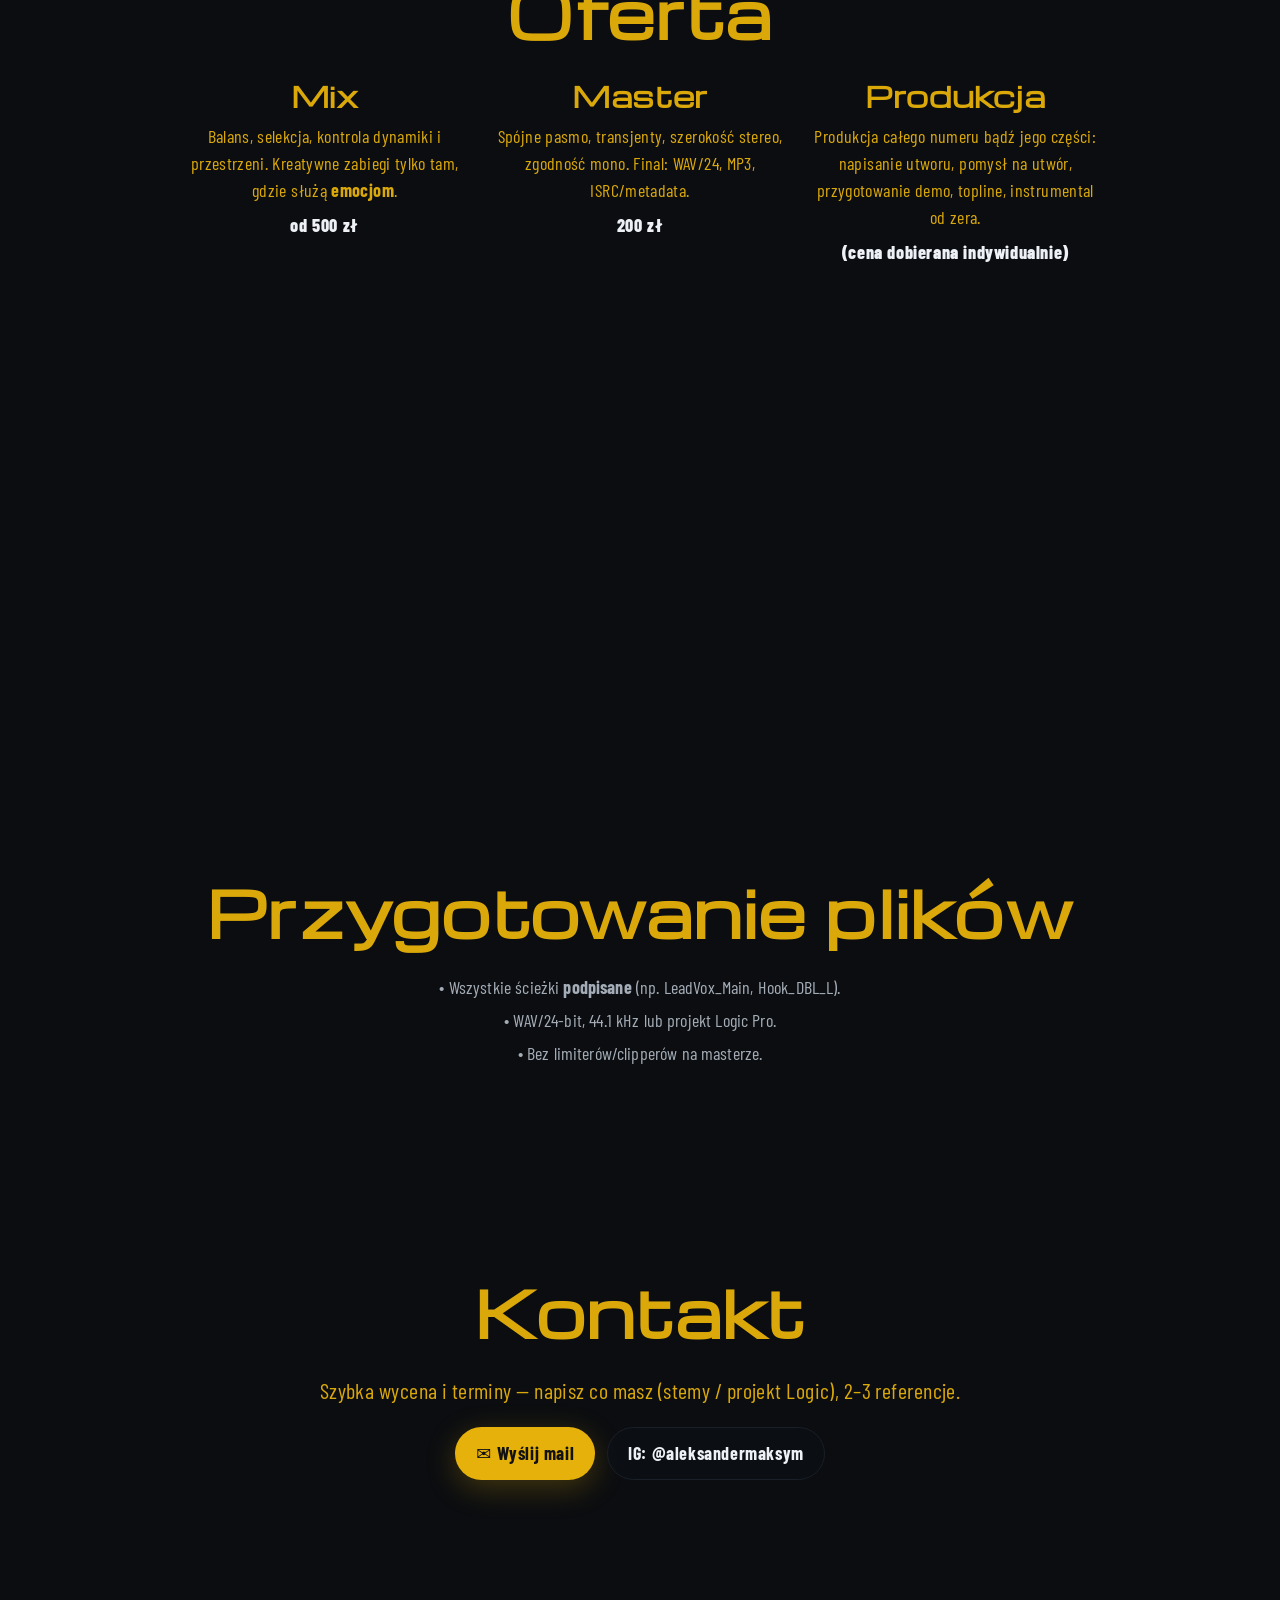
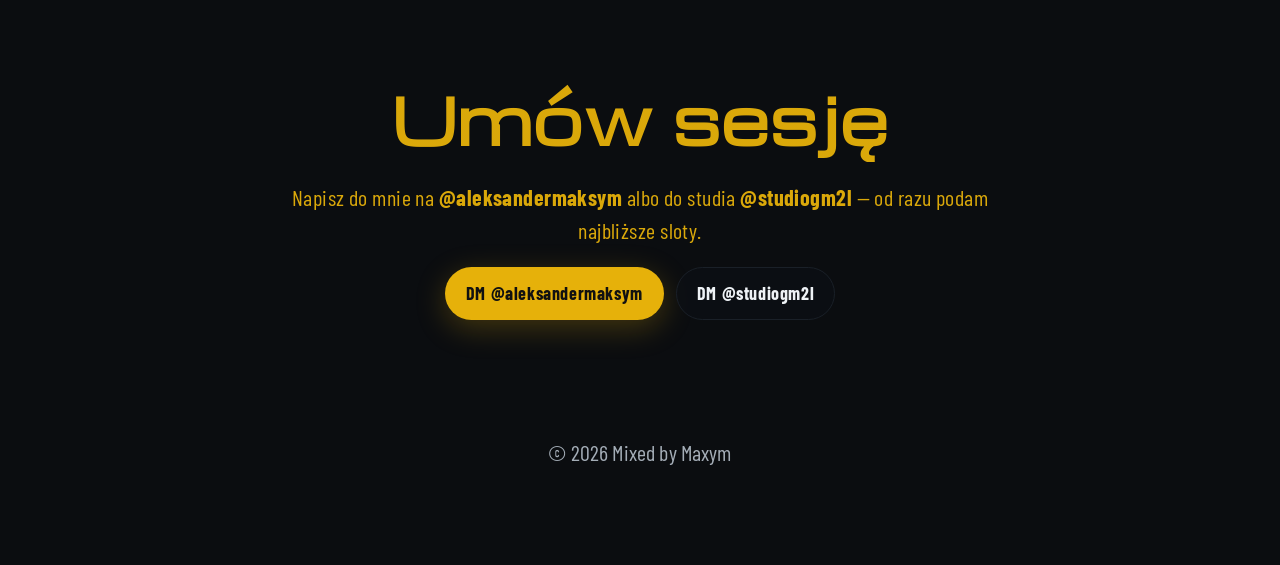
==== commit c4af2db4: "Add files via upload" ====
--- a/index.html
+++ b/index.html
@@ -4,75 +4,123 @@
   <meta charset="utf-8"/>
   <meta name="viewport" content="width=device-width, initial-scale=1, viewport-fit=cover"/>
   <title>Mixed by Maxym — Mix & Master</title>
-  <meta name="description" content="Mix i master dla artystów. Szybkie terminy, profesjonalny sound: Avalon, Tube-Tech, 1176 (UAD), FabFilter, Soundtoys. Wyślij stemsy lub projekt Logic Pro."/>
+  <meta name="description" content="Mix i master dla artystów. Szybkie terminy, profesjonalny sound: Avalon, Tube-Tech, 1176 (UAD), Sonnox, FabFilter, Soundtoys. Wyślij stemsy lub projekt Logic Pro."/>
   <meta name="color-scheme" content="dark"/>
+  <!-- Favicons -->
   <link rel="icon" href="/assets/icons/favicon.ico" sizes="any">
   <link rel="icon" type="image/png" href="/assets/icons/favicon-32x32.png" sizes="32x32">
   <link rel="icon" type="image/png" href="/assets/icons/favicon-16x16.png" sizes="16x16">
   <link rel="apple-touch-icon" href="/assets/icons/apple-touch-icon.png">
   <link rel="manifest" href="/site.webmanifest">
   <meta name="theme-color" content="#0b0d10">
+  <!-- Fonts -->
   <link rel="preconnect" href="https://fonts.googleapis.com" crossorigin>
   <link rel="preconnect" href="https://fonts.gstatic.com" crossorigin>
   <link href="https://fonts.googleapis.com/css2?family=Barlow+Condensed:wght@400;600;700&family=Michroma&display=swap" rel="stylesheet">
   <style>
-    :root{--bg:#0b0d10;--ink:#eef2f6;--muted:#a4adb7;--acc:#E6B10A;--line:#1a2028;--max:960px;--radius:999px;--reveal-dur:.45s;--mask-dur:.45s;--reveal-shift:24px}
-    *{box-sizing:border-box}html,body{height:100%}
-    body{margin:0;background:var(--bg);color:var(--ink);font:18px/1.5 'Barlow Condensed',ui-sans-serif,system-ui;letter-spacing:.15px;padding-left:env(safe-area-inset-left);padding-right:env(safe-area-inset-right);overflow-x:hidden}
+    :root{
+      --bg:#0b0d10; --ink:#eef2f6; --muted:#a4adb7;
+      --acc:#E6B10A; --line:#1a2028; --max: 960px; --radius: 999px;
+      --reveal-dur:.45s; --mask-dur:.45s; --reveal-shift:24px;
+    }
+    *{box-sizing:border-box}
+    html,body{height:100%}
+    body{
+      margin:0;background:var(--bg);color:var(--ink);
+      font:18px/1.5 'Barlow Condensed', ui-sans-serif, system-ui;
+      letter-spacing:.15px;
+      padding-left: env(safe-area-inset-left); padding-right: env(safe-area-inset-right);
+      overflow-x:hidden;
+    }
     a{color:inherit;text-decoration:none}
+    /* BACKDROP */
     .backdrop{position:fixed;inset:0;z-index:-2}
-    .backdrop::before{content:"";position:absolute;inset:0;background:url('assets/bg.webp') center/cover no-repeat;opacity:.44}
-    .grid{position:absolute;inset:0;mix-blend-mode:overlay;pointer-events:none;background:
-      repeating-linear-gradient(0deg, rgba(255,255,255,.11) 0 1px, transparent 1px 22px),
-      repeating-linear-gradient(90deg, rgba(255,255,255,.11) 0 1px, transparent 1px 22px);
-      opacity:.2;animation:blink var(--reveal-dur) steps(12,end) infinite,jitter 6s ease-in-out infinite alternate}
-    @keyframes blink{50%{opacity:.13}}@keyframes jitter{from{transform:translate3d(0,0,0)}to{transform:translate3d(-1.1%,-1.1%,0)}}
-    .grain{position:absolute;inset:-15%;mix-blend-mode:soft-light;opacity:.22;pointer-events:none}.grain svg{width:100%;height:100%}
-    main{max-width:var(--max);margin-inline:auto;padding:0 22px}.section{padding:96px 0;text-align:center;margin-inline:auto}
-    .title{font-family:'Michroma',system-ui;font-weight:700;letter-spacing:.02em;font-size:clamp(36px,5.6vw,62px);margin:0 0 16px}
+    .backdrop::before{
+      content:"";position:absolute;inset:0;background:url('assets/bg.webp') center/cover no-repeat;
+      opacity:.44;filter:contrast(1.05) saturate(.9) brightness(.9);
+    }
+    .grid{
+      position:absolute;inset:0;mix-blend-mode:overlay;pointer-events:none;
+      background:
+        repeating-linear-gradient(0deg, rgba(255,255,255,.11) 0 1px, transparent 1px 22px),
+        repeating-linear-gradient(90deg, rgba(255,255,255,.11) 0 1px, transparent 1px 22px);
+      opacity:.2;animation:blink var(--reveal-dur) steps(12,end) infinite,
+               jitter 6s ease-in-out infinite alternate;
+    }
+    @keyframes blink{ 50%{opacity:.13} }
+    @keyframes jitter{ from{transform:translate3d(0,0,0)} to{transform:translate3d(-1.1%, -1.1%, 0)} }
+    .grain{position:absolute;inset:-15%;mix-blend-mode:soft-light;opacity:.22;pointer-events:none}
+    .grain svg{width:100%;height:100%}
+    /* LAYOUT */
+    main{max-width:var(--max);margin-inline:auto;padding:0 22px}
+    .section{padding:96px 0;text-align:center;margin-inline:auto}
+    .title{font-family:'Michroma', system-ui;font-weight:700;letter-spacing:.02em;
+      font-size:clamp(36px,5.6vw,62px);margin:0 0 16px}
     .lead{color:var(--muted);font-size:clamp(18px,2.2vw,22px);margin:0 auto;max-width:70ch}
     .cta{margin-top:20px;display:flex;gap:12px;justify-content:center;flex-wrap:wrap}
     .btn{padding:12px 20px;border-radius:var(--radius);border:1px solid var(--line);background:rgba(12,15,20,.75);font-weight:700;letter-spacing:.6px}
     .btn.acc{background:var(--acc);border-color:transparent;color:#111;box-shadow:0 8px 30px rgba(230,177,10,.25)}
-    .hero{min-height:92vh;display:flex;align-items:center;justify-content:center;text-align:center;padding-top:env(safe-area-inset-top)}
-    .logo-box{width:min(232px,44vw);aspect-ratio:1/1;margin-inline:auto;background:url('assets/logo-mm.svg') center/contain no-repeat;filter:drop-shadow(0 18px 32px rgba(0,0,0,.5));display:block}
+    /* HERO */
+    .hero{min-height:92vh;display:flex;align-items:center;justify-content:center;text-align:center;padding-top: env(safe-area-inset-top)}
+    .logo-box{width:min(232px,44vw);aspect-ratio:1/1;margin-inline:auto;
+      background:url('assets/logo-mm.svg') center/contain no-repeat;
+      filter:drop-shadow(0 18px 32px rgba(0,0,0,.5));display:block}
     @supports not (aspect-ratio:1/1){.logo-box{width:min(232px,44vw);height:min(232px,44vw)}}
-    .offer{display:grid;grid-template-columns:1fr;gap:30px;margin-top:14px}.off-item h3{font-family:'Michroma',system-ui;margin:0 0 6px;font-size:28px;letter-spacing:.02em}
-    .off-item p{margin:0;color:var(--muted)}.price{margin-top:8px;font-weight:800;letter-spacing:.6px}
-    ul.clean{list-style:none;padding:0;margin:12px 0 0 0;color:var(--muted)}ul.clean li{margin:6px 0}
+    /* OFFER */
+    .offer{display:grid;grid-template-columns:1fr;gap:30px;margin-top:14px}
+    .off-item h3{font-family:'Michroma', system-ui;margin:0 0 6px;font-size:28px;letter-spacing:.02em}
+    .off-item p{margin:0;color:var(--muted)}
+    .price{margin-top:8px;font-weight:800;letter-spacing:.6px}
+    /* Lists */
+    ul.clean{list-style:none;padding:0;margin:12px 0 0 0;color:var(--muted)} ul.clean li{margin:6px 0}
+    /* REVEAL / MASK */
     .reveal{--d:0ms;opacity:0;transform:translateY(var(--reveal-shift)) scale(.985);filter:blur(1px)}
     .reveal.in{opacity:1;transform:none;filter:none;transition:opacity var(--reveal-dur) ease var(--d),transform var(--reveal-dur) ease var(--d),filter var(--reveal-dur) ease var(--d)}
-    .mask{display:inline-block;position:relative;--p:0%}.mask.animate{animation:unmask var(--mask-dur) ease forwards var(--d)}
-    @keyframes unmask{0%{letter-spacing:.12em;opacity:.6}100%{letter-spacing:.02em;opacity:1}}
-    .mask>span{background:linear-gradient(90deg, rgba(230,177,10,.95), rgba(230,177,10,.95)) no-repeat;-webkit-background-clip:text;background-clip:text;color:transparent;-webkit-mask:linear-gradient(90deg,#000 0 var(--p),transparent var(--p) 100%);mask:linear-gradient(90deg,#000 0 var(--p),transparent var(--p) 100%);animation:revealbar var(--mask-dur) ease forwards var(--d)}
-    @keyframes revealbar{from{--p:0%}to{--p:100%}}
-    @media (min-width:900px){.offer{grid-template-columns:repeat(3,1fr)}}@media (max-width:860px){.lead,.off-item p,ul.clean{font-size:18px}}
+    .mask{ display:inline-block; position:relative; --p:0% }
+    .mask.animate{ animation:unmask var(--mask-dur) ease forwards var(--d) }
+    @keyframes unmask{ 0%{ letter-spacing:.12em; opacity:.6 } 100%{ letter-spacing:.02em; opacity:1 } }
+    .mask > span{
+      background:linear-gradient(90deg, rgba(230,177,10,.95), rgba(230,177,10,.95)) no-repeat;
+      -webkit-background-clip:text; background-clip:text; color:transparent;
+      -webkit-mask:linear-gradient(90deg, #000 0 var(--p), transparent var(--p) 100%);
+              mask:linear-gradient(90deg, #000 0 var(--p), transparent var(--p) 100%);
+      animation:revealbar var(--mask-dur) ease forwards var(--d);
+    }
+    @keyframes revealbar{ from{ --p:0% } to{ --p:100% } }
+    /* Responsive */
+    @media (min-width: 900px){ .offer{grid-template-columns:repeat(3,1fr)} }
+    @media (max-width: 860px){ .lead, .off-item p, ul.clean{font-size:18px} }
+    @media (prefers-reduced-motion: reduce){
+      .grid{animation:none}.reveal{opacity:1;transform:none;filter:none}.mask > span{animation:none;-webkit-mask:none;mask:none;color:inherit}
+    }
   </style>
 </head>
 <body>
+  <!-- BACKDROP -->
   <div class="backdrop" aria-hidden="true">
     <div class="grid"></div>
     <div class="grain" aria-hidden="true">
       <svg viewBox="0 0 100 100" preserveAspectRatio="none">
-        <filter id="n"><feTurbulence type="fractalNoise" baseFrequency="0.9" numOctaves="2" seed="5"></feTurbulence>
-        <feColorMatrix type="saturate" values="0"/><feComponentTransfer><feFuncA type="table" tableValues="0 0.55"/></feComponentTransfer></filter>
+        <filter id="n"><feTurbulence type="fractalNoise" baseFrequency="0.9" numOctaves="2" seed="5">
+          <animate attributeName="baseFrequency" values="0.7;0.95;0.8;0.9" dur="10s" repeatCount="indefinite"/></feTurbulence>
+          <feColorMatrix type="saturate" values="0"/><feComponentTransfer><feFuncA type="table" tableValues="0 0.55"/></feComponentTransfer></filter>
         <rect width="100%" height="100%" filter="url(#n)"/>
       </svg>
     </div>
   </div>
-
+  <!-- HERO -->
   <header class="hero">
     <div class="logo-box reveal" style="--d:40ms" role="img" aria-label="Mixed by Maxym"></div>
   </header>
-
   <main>
+    <!-- O MNIE -->
     <section class="section reveal" style="--d:60ms" id="o-mnie">
       <h2 class="title"><span class="mask animate"><span>Cześć, jestem Maxym.</span></span></h2>
       <p class="lead"><span class="mask animate" style="--d:120ms"><span>Od 7 lat siedzę w sound designie i pomagam artystom w produkcji, miksowaniu, pisaniu i realizowaniu piosenek. Aktualnie pracuję w Warszawie w studio GM2L. Pracuję w Logic Pro — możesz przesłać cały projekt, aby przyspieszyć proces. Narzędzia: Avalon, Tube-Tech, 1176 (UAD), Sonnox, FabFilter, Soundtoys.</span></span></p>
       <p class="lead" style="margin-top:10px"><span class="mask animate" style="--d:160ms"><span>Współpracowałem m.in. z: <strong>Malik Montana</strong>, <strong>Vkie</strong>, <strong>Szamz</strong>, <strong>Młody West</strong>.</span></span></p>
       <div class="cta"><a class="btn acc" href="#kontakt">Zamów wycenę</a></div>
     </section>
-
+    <!-- OFERTA -->
     <section class="section reveal" style="--d:80ms" id="oferta">
       <h2 class="title"><span class="mask animate"><span>Oferta</span></span></h2>
       <div class="offer">
@@ -93,7 +141,7 @@
         </div>
       </div>
     </section>
-
+    <!-- PORTFOLIO -->
     <section class="section reveal" style="--d:100ms" id="portfolio">
       <h2 class="title"><span class="mask animate"><span>Portfolio</span></span></h2>
       <p class="lead"><span class="mask animate" style="--d:140ms"><span>Wybrane mixy i realizacje.</span></span></p>
@@ -101,7 +149,7 @@
         <a class="btn acc" target="_blank" rel="noopener noreferrer" href="https://open.spotify.com/playlist/76HhXMhidruyPn8X6Np616?si=zCsxHZGxSvGieAAZRVbaZQ&pi=NxLvLOmHQra25">Spotify: mixedbymaxym</a>
       </div>
     </section>
-
+    <!-- PRZYGOTOWANIE -->
     <section class="section reveal" style="--d:120ms" id="przygotowanie">
       <h2 class="title"><span class="mask animate"><span>Przygotowanie plików</span></span></h2>
       <ul class="clean">
@@ -110,7 +158,7 @@
         <li>• Bez limiterów/clipperów na masterze.</li>
       </ul>
     </section>
-
+    <!-- KONTAKT -->
     <section class="section reveal" style="--d:140ms" id="kontakt">
       <h2 class="title"><span class="mask animate"><span>Kontakt</span></span></h2>
       <p class="lead"><span class="mask animate" style="--d:180ms"><span>Szybka wycena i terminy — napisz co masz (stemy / projekt Logic), 2–3 referencje.</span></span></p>
@@ -119,7 +167,7 @@
         <a class="btn" target="_blank" rel="noopener noreferrer" href="https://instagram.com/aleksandermaksym">IG: @aleksandermaksym</a>
       </div>
     </section>
-
+    <!-- BOOK -->
     <section class="section reveal" style="--d:160ms" id="book">
       <h2 class="title"><span class="mask animate"><span>Umów sesję</span></span></h2>
       <p class="lead"><span class="mask animate" style="--d:200ms"><span>Napisz do mnie na <strong>@aleksandermaksym</strong> albo do studia <strong>@studiogm2l</strong> — od razu podam najbliższe sloty.</span></span></p>
@@ -129,22 +177,16 @@
       </div>
     </section>
   </main>
-
   <footer class="section" style="padding-top:20px">
     <p class="lead" style="text-align:center">© <span id="y"></span> Mixed by Maxym</p>
   </footer>
-
   <script>
-    window.history.scrollRestoration = 'manual';
-    window.addEventListener('pageshow', (e)=>{ if(e.persisted) window.scrollTo(0,0); });
+    window.history.scrollRestoration='manual';
+    window.addEventListener('pageshow', e=>{ if(e.persisted) window.scrollTo(0,0); });
     window.addEventListener('load', ()=>{ setTimeout(()=>window.scrollTo(0,0), 0); });
-
-    const io = new IntersectionObserver((entries)=>entries.forEach(entry=>{
-      if(entry.isIntersecting){ entry.target.classList.add('in'); io.unobserve(entry.target); }
-    }), {threshold:.07, rootMargin:"0px 0px -10% 0px"});
+    const io=new IntersectionObserver(es=>es.forEach(e=>{ if(e.isIntersecting){ e.target.classList.add('in'); io.unobserve(e.target); } }), {threshold:.07, rootMargin:'0px 0px -10% 0px'});
     document.querySelectorAll('.reveal').forEach(el=>io.observe(el));
-
-    document.getElementById('y').textContent = new Date().getFullYear();
+    document.getElementById('y').textContent=new Date().getFullYear();
   </script>
 </body>
 </html>
